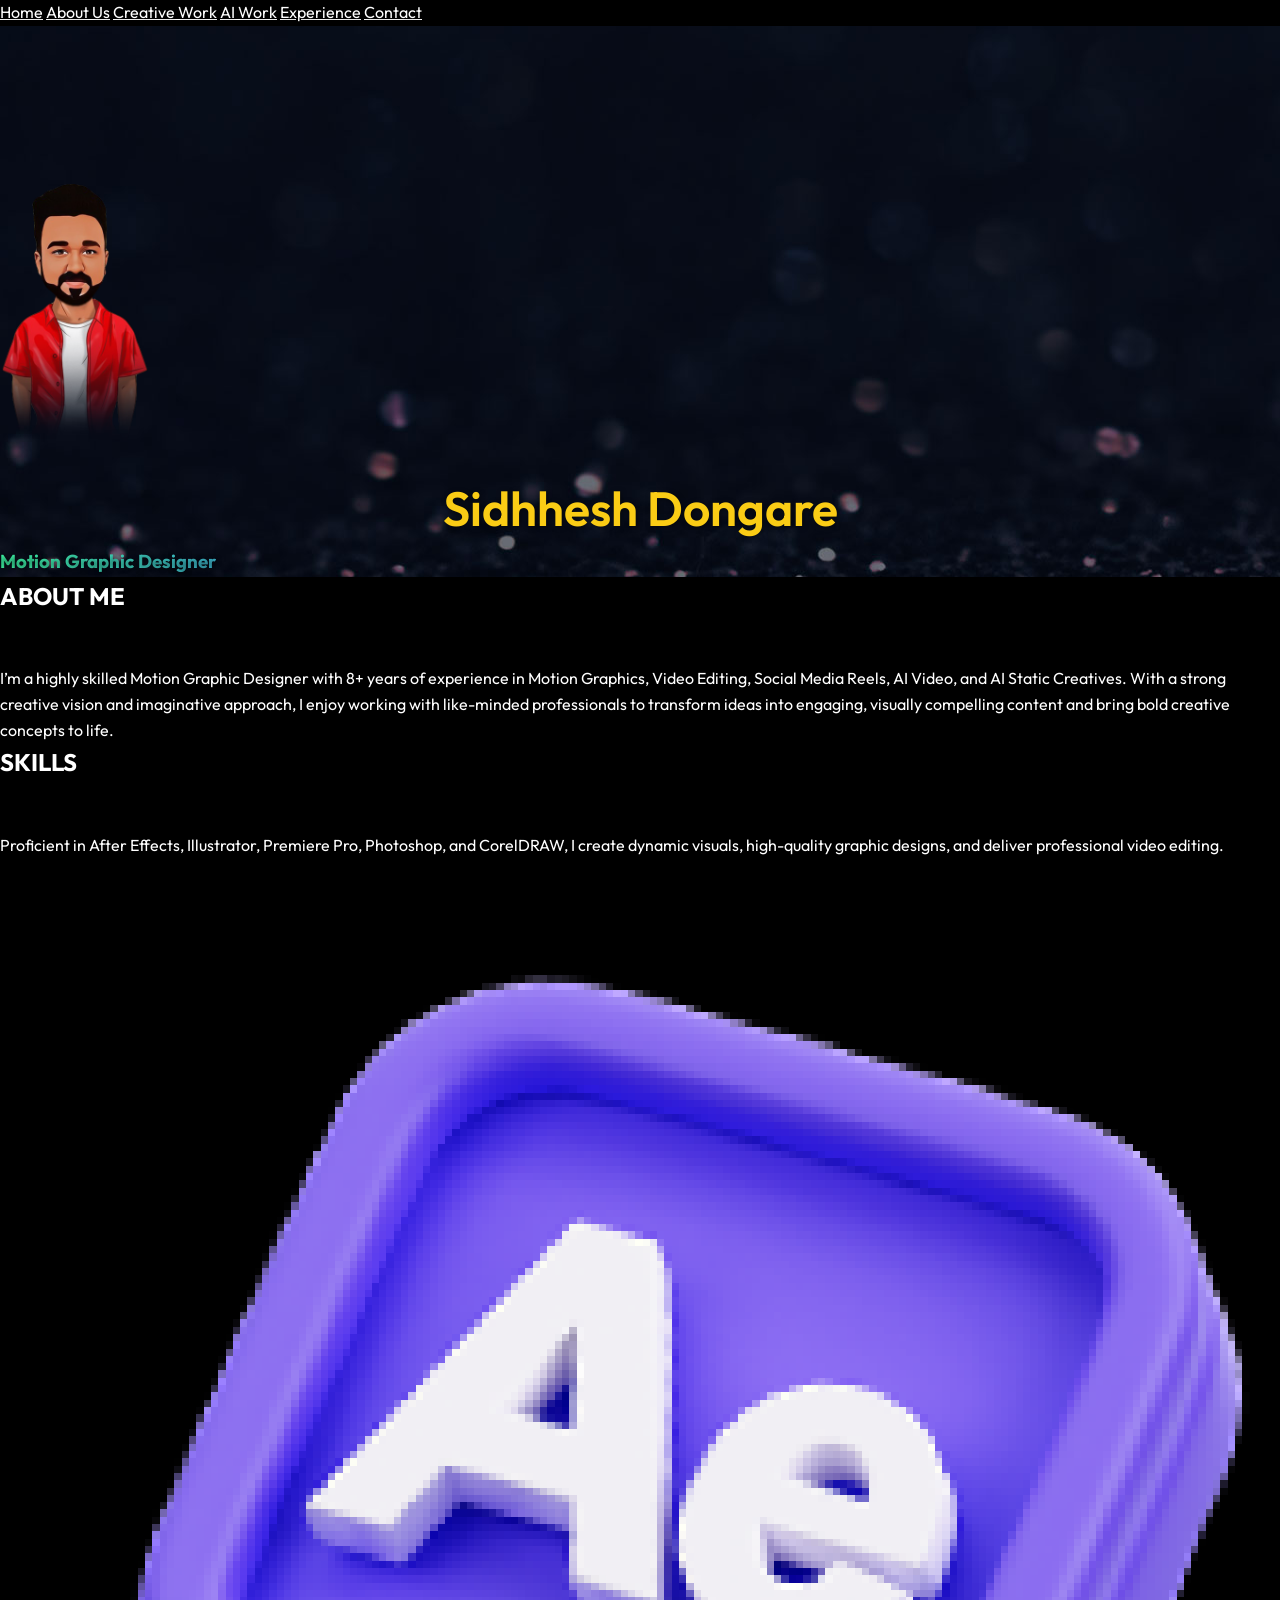
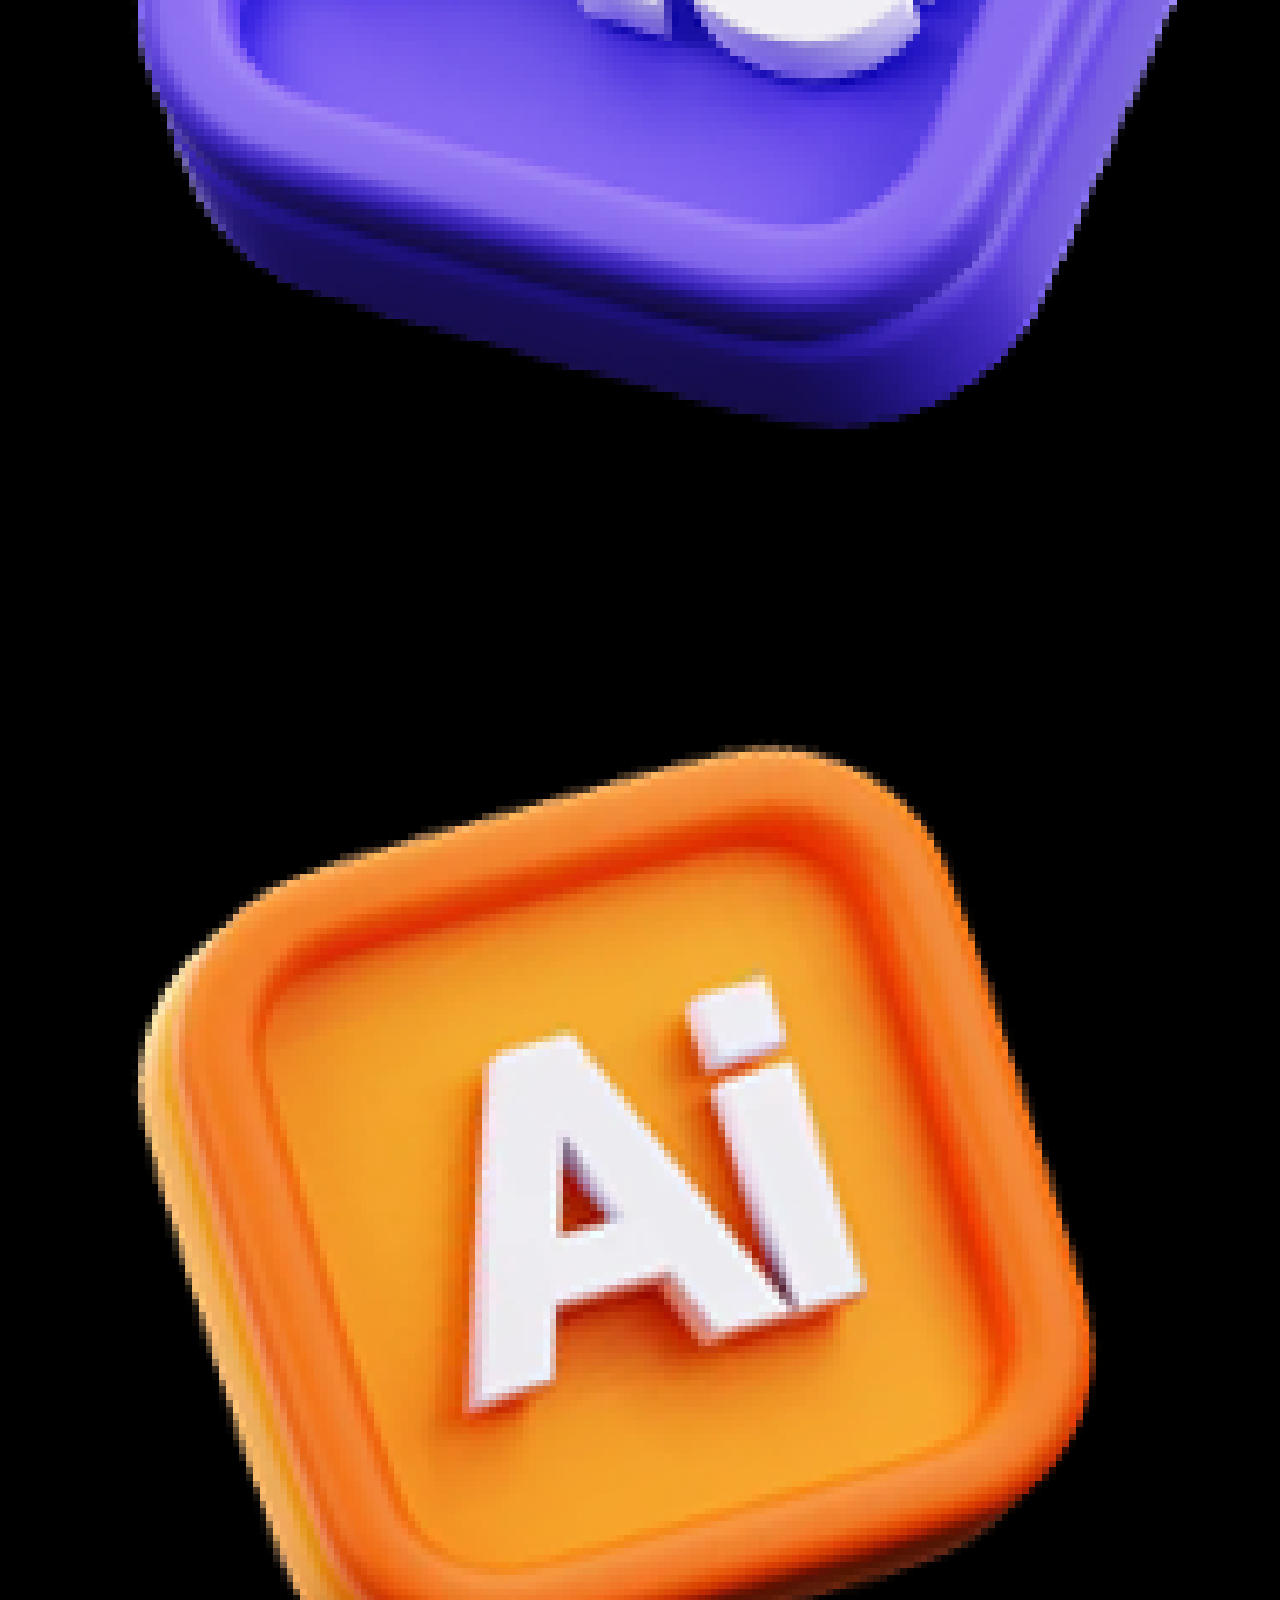
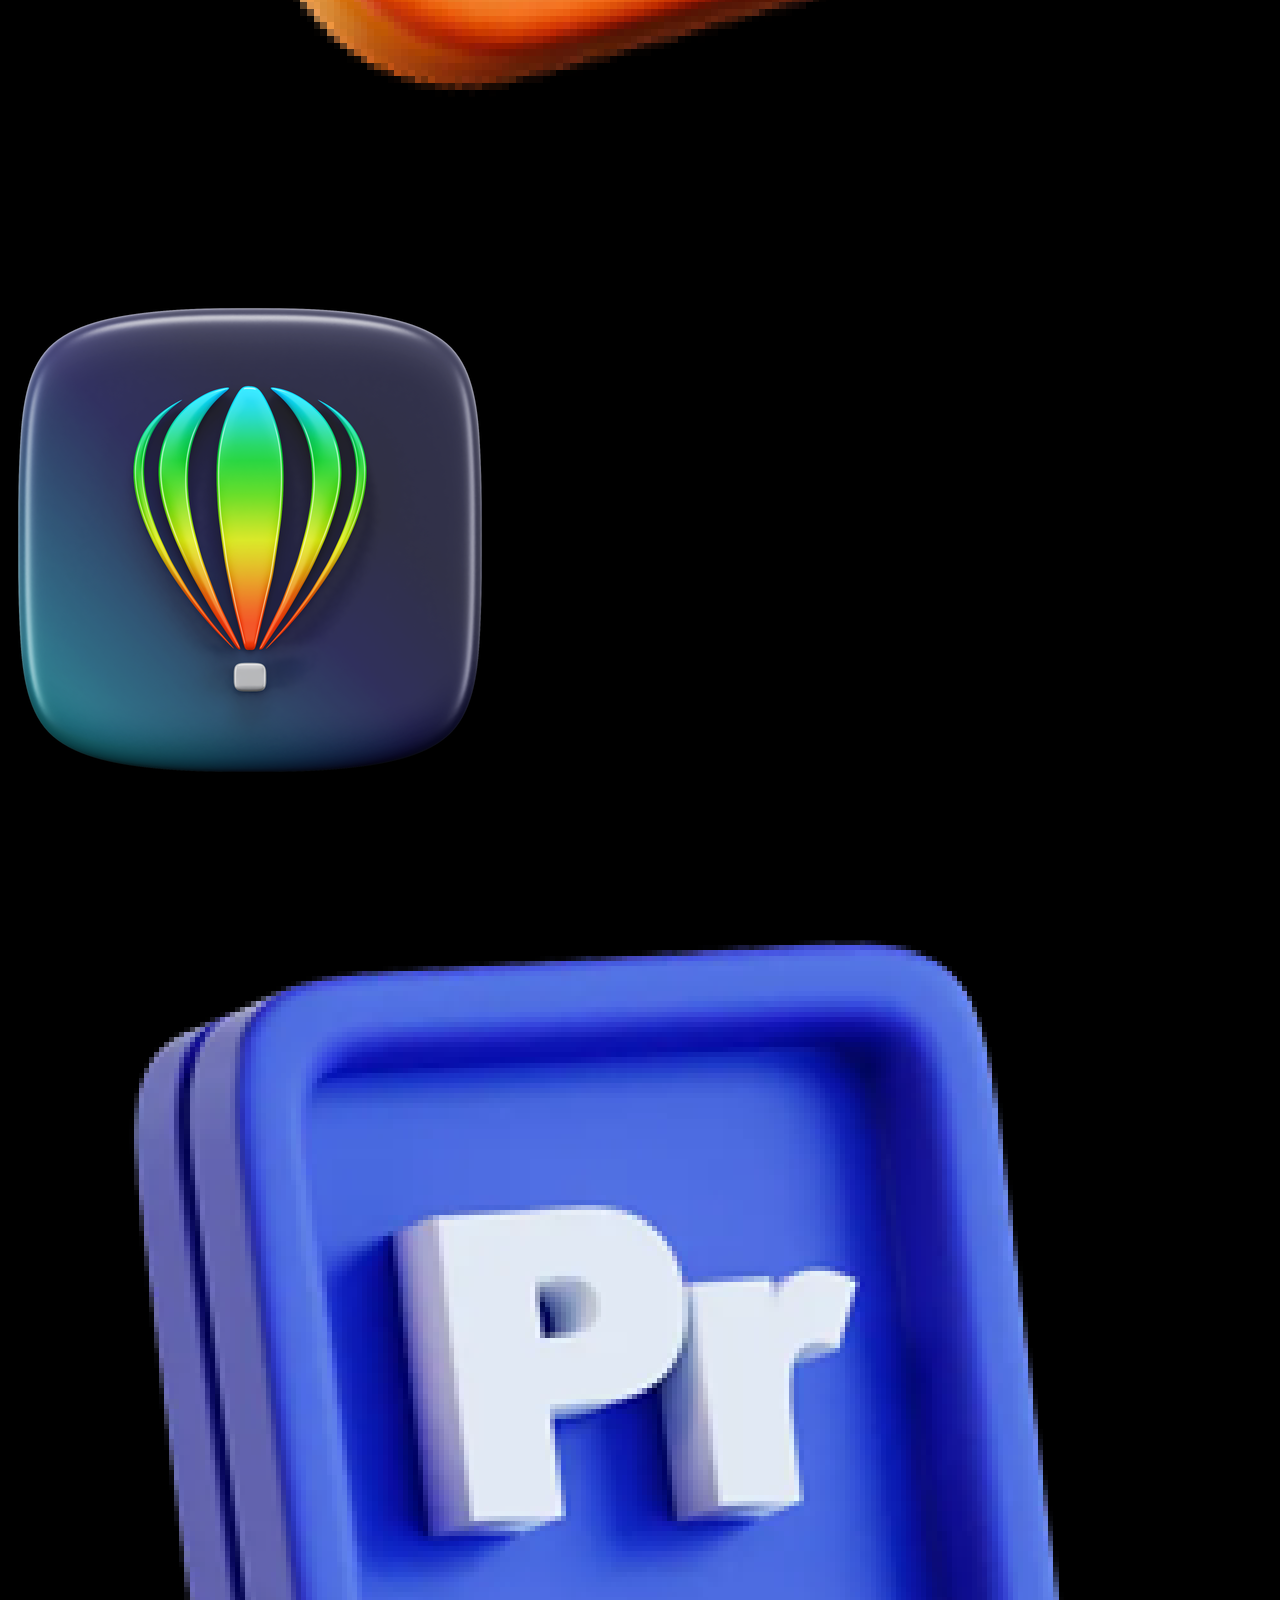
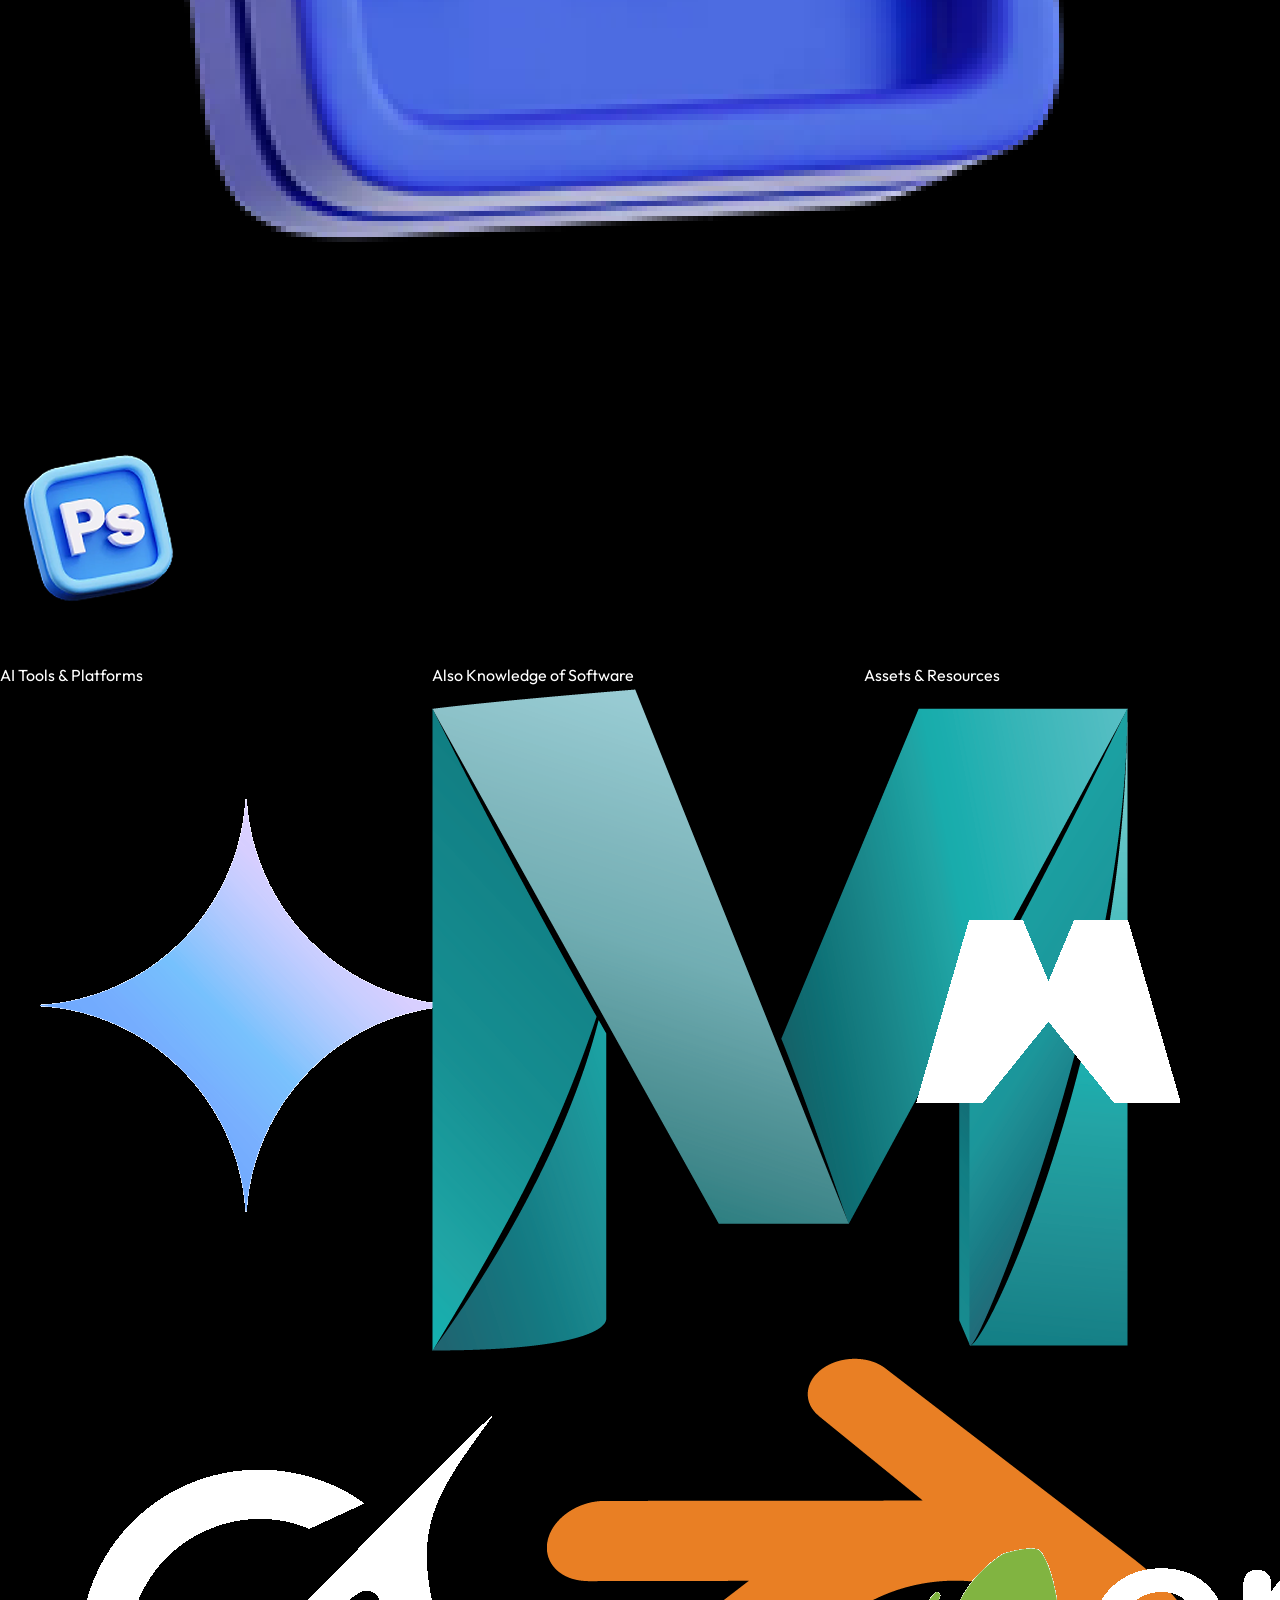
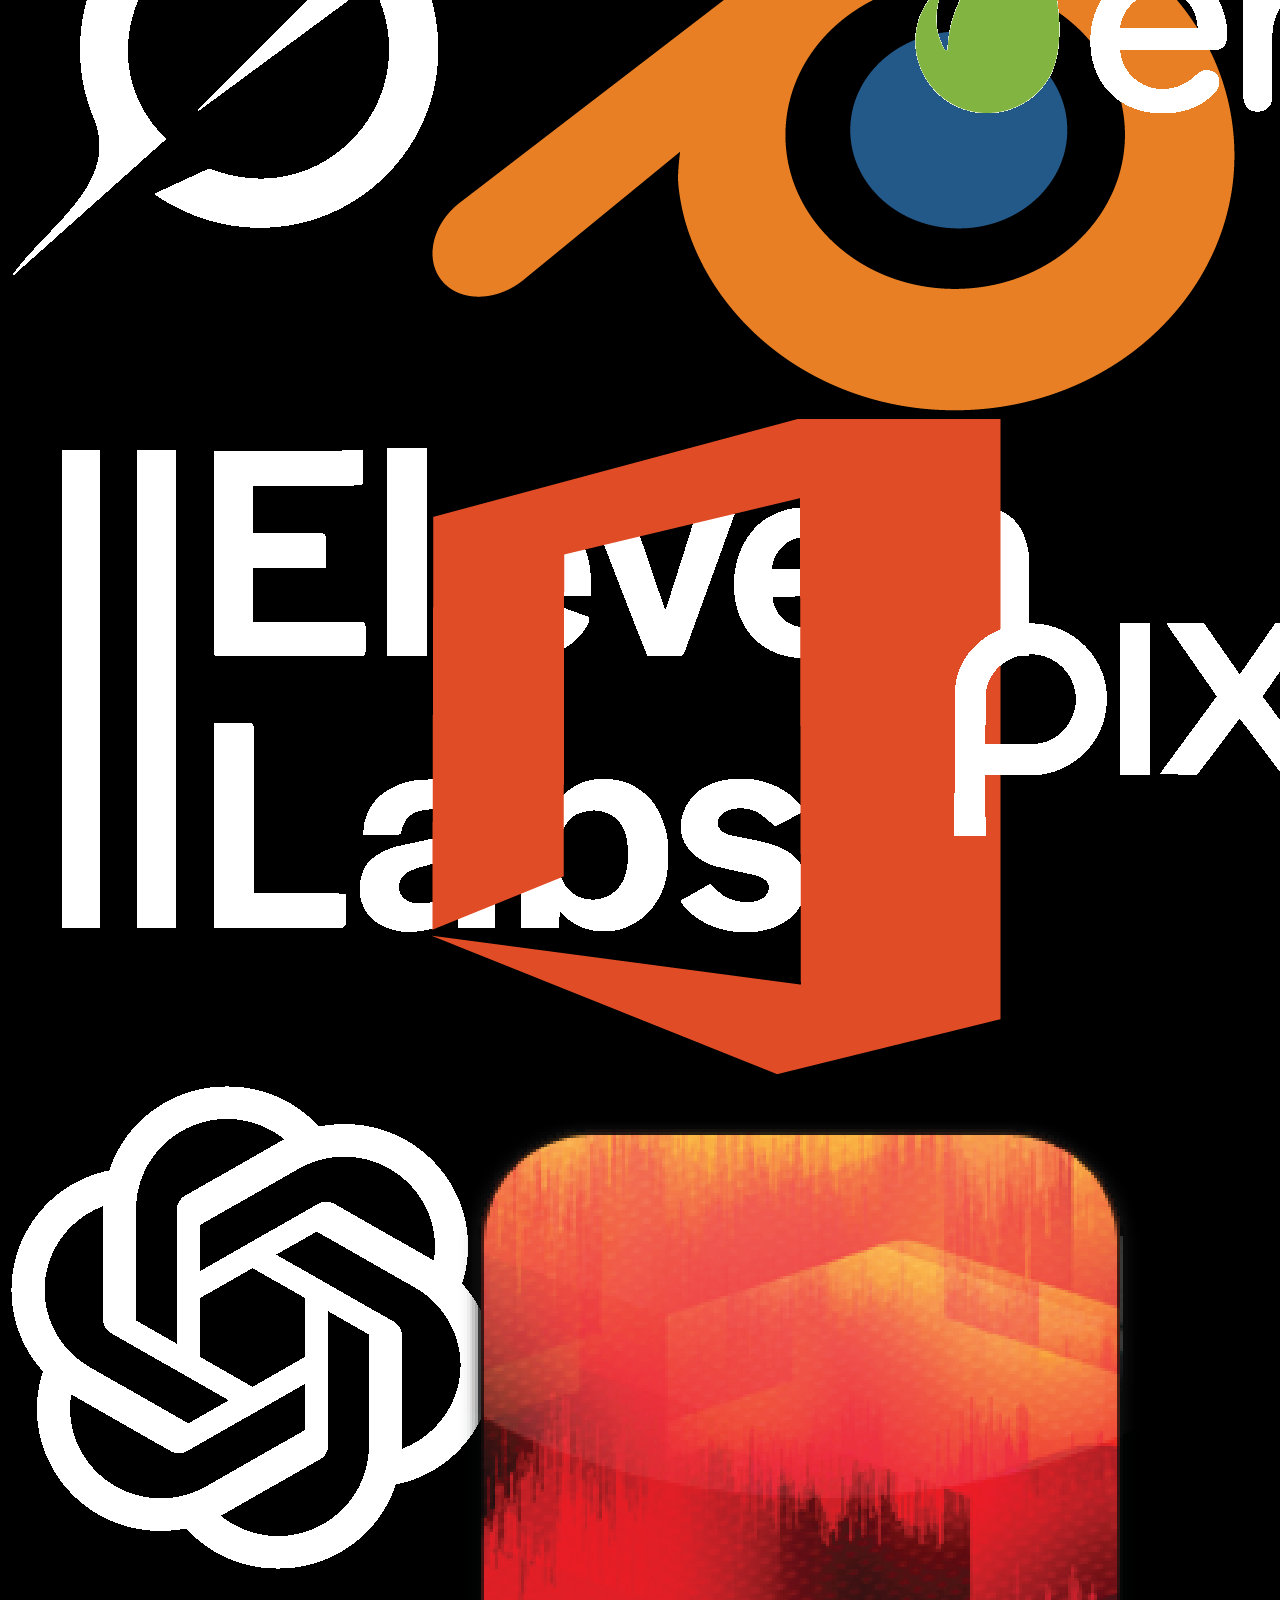
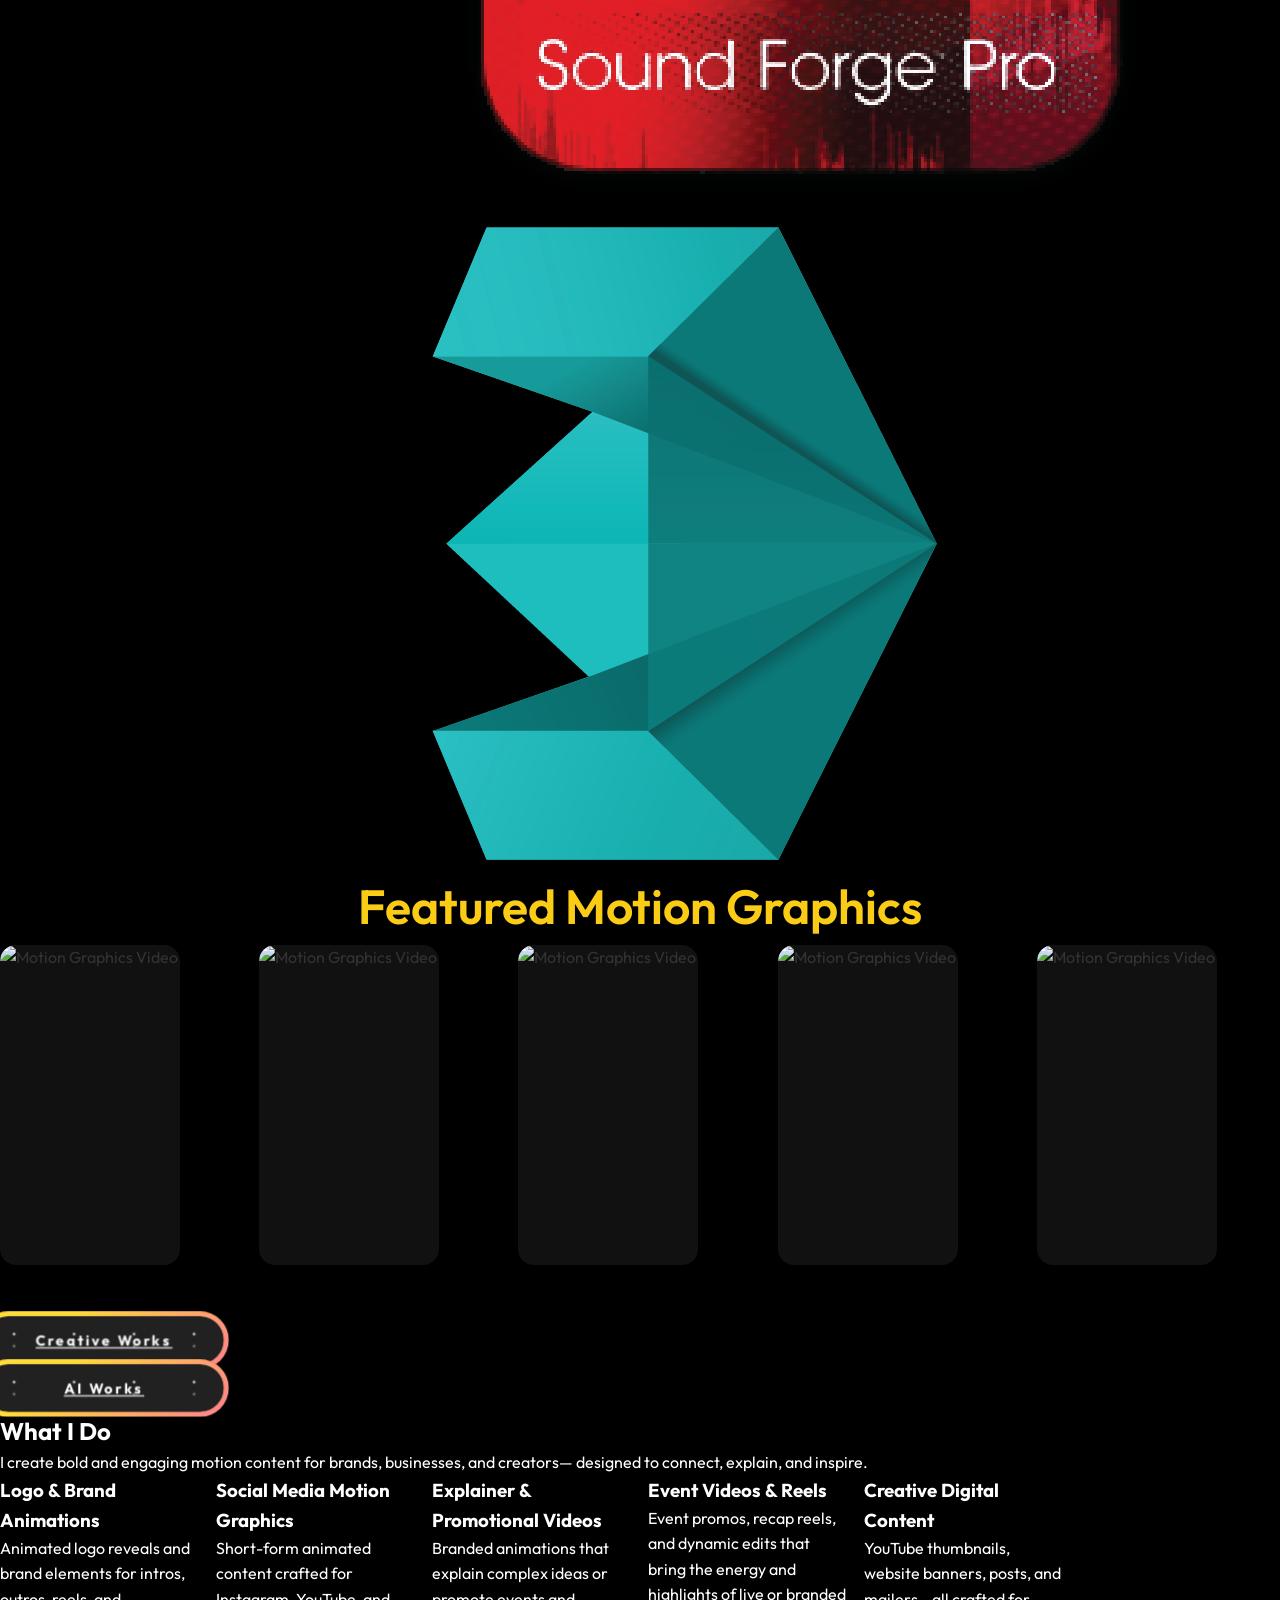
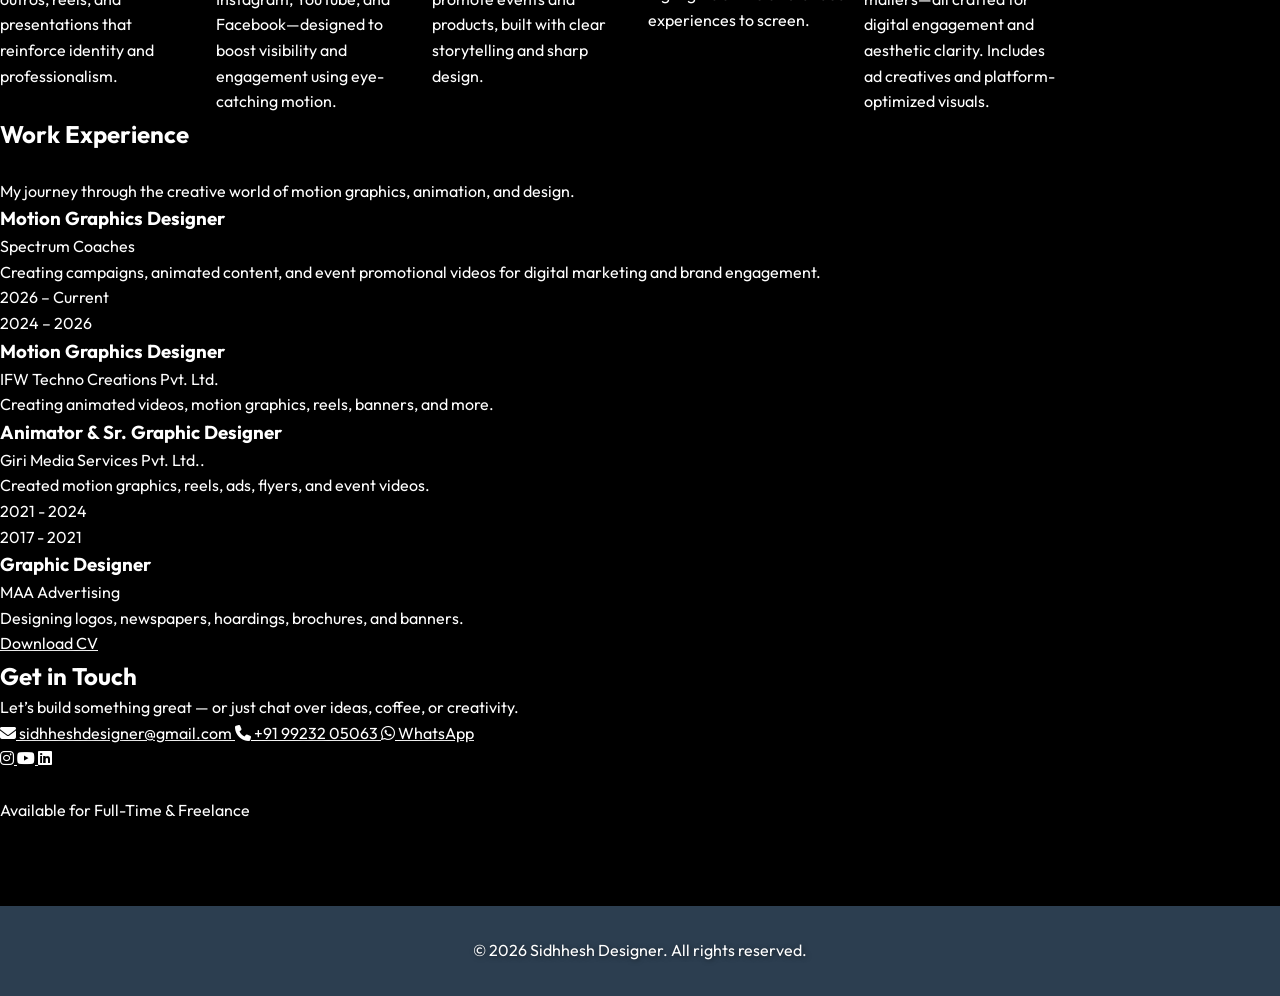
==== index.html @ 20330510 "Update index.html" ====
<!DOCTYPE html>
<html lang="en">
<head>
  
  <meta charset="UTF-8" />
  <meta name="viewport" content="width=device-width, initial-scale=1.0" />
    <meta name="google-site-verification" content="your-code-here" />
  <!--Font-->
  <link href="https://fonts.googleapis.com/css2?family=Bebas+Neue&family=Outfit:wght@400;600&display=swap" rel="stylesheet">
  <link href="https://fonts.googleapis.com/css2?family=Poppins:wght@400;600;700&display=swap" rel="stylesheet">
  <link href="https://cdn.jsdelivr.net/npm/tailwindcss@2.2.19/dist/tailwind.min.css" rel="stylesheet">
  <link rel="icon" href="assets/favicon.ico" type="image/x-icon" />
  <link rel="stylesheet" href="style.css" />
  <link rel="canonical" href="https://sidhheshanimations.com/index.html">
  <link href="https://fonts.googleapis.com/css2?family=Outfit:wght@600;800&display=swap" rel="stylesheet">
  <link rel="stylesheet" href="https://cdnjs.cloudflare.com/ajax/libs/font-awesome/4.7.0/css/font-awesome.min.css">
  <link rel="stylesheet" href="https://cdnjs.cloudflare.com/ajax/libs/font-awesome/6.5.0/css/all.min.css" />
  <!-- AOS CSS -->
<link href="https://unpkg.com/aos@2.3.4/dist/aos.css" rel="stylesheet" />

  <script src="https://cdnjs.cloudflare.com/ajax/libs/gsap/3.12.5/gsap.min.js"></script>
  <script src="https://cdnjs.cloudflare.com/ajax/libs/gsap/3.12.5/ScrollTrigger.min.js"></script>
  <script src="https://unpkg.com/gsap@3.12.5/dist/ScrollSmoother.min.js"></script>
<script src="https://cdn.jsdelivr.net/npm/swiper@11/swiper-bundle.min.js"></script>
<script src="https://code.jquery.com/jquery-3.7.1.min.js"></script>
<script src="https://cdnjs.cloudflare.com/ajax/libs/jquery.ripples/0.5.3/jquery.ripples.min.js"></script>
<script src="https://cdn.tailwindcss.com"></script>
<script src="main.js"></script>
<style>
  @import url('https://fonts.googleapis.com/css2?family=Outfit:wght@400;600&display=swap');
  </style>
  
  <style>
    body {
      font-family: 'Outfit', sans-serif;   
    }
  </style>
</head>

<body class="bg-black text-white h-screen">
  <div 
  id="smooth-wrapper">
    <div id="smooth-content">
<!-- Home Section -->
 
<!--Nav bar -->
<div class="fixed top-5 left-5 z-50">
  <!-- Burger Button & Dropdown -->
  <div class="fixed top-5 left-5 z-50">
    <div onclick="toggleMenu()" class="group w-10 h-10 relative cursor-pointer transition-all duration-300 ease-in-out">
      <span class="line absolute top-1 left-0 w-full h-1 bg-white rounded transition-all duration-300 ease-in-out group-[.open]:rotate-45 group-[.open]:top-4"></span>
      <span class="line absolute top-4 left-0 w-full h-1 bg-white rounded transition-all duration-300 ease-in-out group-[.open]:opacity-0"></span>
      <span class="line absolute top-7 left-0 w-full h-1 bg-white rounded transition-all duration-300 ease-in-out group-[.open]:-rotate-45 group-[.open]:top-4"></span>
    </div>

    <nav id="menu" class="flex-col mt-3 p-2 space-y-2 backdrop-blur-sm rounded-xl opacity-0 pointer-events-none transform -translate-y-2 transition-all duration-300">
      <a href="#ripple-section" class="block text-white hover:text-cyan-300 transition">Home</a>
      <a href="#about" class="block text-white hover:text-cyan-300 transition">About Us</a>
      <a href="work.html" class="block text-white hover:text-cyan-300 transition">Creative Work</a>
      <a href="ai.html" class="block text-white hover:text-cyan-300 transition">AI Work</a>
      <a href="#work-participation" class="block text-white hover:text-cyan-300 transition">Experience</a>
      <a href="#Contact" class="block text-white hover:text-cyan-300 transition">Contact</a>
    </nav>
  </div>
</div>

<section
  id="ripple-section"
  class="relative h-screen bg-cover bg-center bg-no-repeat pt-16 pb-16 bg-black"
  style="background-image: url('image.png');">

   <!-- Background Video -->
  <video
  id="heroVideo"
  muted
  loop
  playsinline
  preload="none."
  class="absolute inset-0 w-full h-full object-cover z-10 opacity-70">

  <source
    src="https://res.cloudinary.com/vbcgaayb/video/upload/q_auto,f_mp4,ac_none,w_1280,h_720,c_fill/v1784010355/Comp_1_1_copy_n6khcy.webm"
    type="video/mp4">

</video>
  <div class="relative z-30 flex flex-col items-center justify-center h-full text-center px-4">
    
    <img
      src="Sidhhesh_Profile_Pic2 copy.png"
      alt="Avatar"
      style="width:150px;">

    <h2 class="name-heading text-4xl text-yellow-400">
      Sidhhesh Dongare
    </h2>

    <h3 class="text-1xl md:text-2xl text-green-400 font-medium mt-2 animate-fade-in-up delay-150 color-splash">
      Motion Graphic Designer
    </h3>

  </div>
</section>

<!-- About Section -->
<section id="about" class="px-6 py-10 bg-black bg-opacity-70 text-white" data-color="#06d6a0">
  <div class="max-w-3xl mx-auto opacity-0" id="about-content">
    <div class="relative w-fit mx-auto mt-14">
      <h2 class="text-2xl uppercase md:text-3xl text-yellow-400 font-semibold mt-2">ABOUT ME</h2>

      <div class="absolute top-full left-1/2 transform -translate-x-1/2 flex mt-2">
        <div class="w-16 h-1 bg-gray-400 opacity-30 rounded-l"></div>
        <div class="w-16 h-1 bg-yellow-400"></div>
        <div class="w-16 h-1 bg-gray-400 opacity-30 rounded-r"></div>
      </div>
    </div>
    <br><br>
    <p class="text-lg text-center">
      I’m a highly skilled Motion Graphic Designer with 8+ years of experience in Motion Graphics, Video Editing, Social Media Reels, AI Video, and AI Static Creatives. With a strong creative vision and imaginative approach, I enjoy working with like-minded professionals to transform ideas into engaging, visually compelling content and bring bold creative concepts to life.
    </p>
  </div>
  </section>
<!-- Skills Section -->
<section id="skills">
  <div class="max-w-3xl mx-auto opacity-0" id="skills-content">
    <div class="relative w-fit mx-auto mt-14">
      <h2 class="text-2xl uppercase md:text-3xl text-yellow-400 font-semibold mt-2">SKILLS</h2>

      <div class="absolute top-full left-1/2 transform -translate-x-1/2 flex mt-2">
        <div class="w-16 h-1 bg-gray-400 opacity-30 rounded-l"></div>
        <div class="w-16 h-1 bg-yellow-400"></div>
        <div class="w-16 h-1 bg-gray-400 opacity-30 rounded-r"></div>
      </div>
    </div>
    <br><br>
    <p class="text-lg text-center">
      Proficient in After Effects, Illustrator, Premiere Pro, Photoshop, and CorelDRAW, I create dynamic visuals, high-quality graphic designs, and deliver professional video editing.
    </p>
    <div class="flex flex-wrap justify-center gap-6 px-4 mt-6">
     <!--After effect -->
      <div class="hover-container flex flex-col items-center cursor-pointer group" data-percentage="90">
      <img src="After_Effects_copy.png" alt="After Effects"
           class="icon-bounce bounce-up w-16 sm:w-20 md:w-24 h-auto" />
      <!-- Vertical Line -->
    <div class="w-1 bg-white line-animate"></div>
    <!-- White Dot -->
    <div class="w-4 h-4 bg-white rounded-full dot-animate"></div>
    <!-- Percentage Number (below dot) -->
    <div class="percentage-animate font-bold text-white text-3xl mt-2">90%</div>
  </div>
     <!--Illustrator -->
  <div class="hover-container flex flex-col items-center cursor-pointer group" data-percentage="80">
      <img src="Illustrator_copy.png" alt="Illustrator"
           class="icon-bounce bounce-down w-16 sm:w-20 md:w-24 h-auto" />
       <!-- Vertical Line -->
    <div class="w-1 bg-white line-animate"></div>
    <!-- White Dot -->
    <div class="w-4 h-4 bg-white rounded-full dot-animate"></div>
    <!-- Percentage Number (below dot) -->
    <div class="percentage-animate font-bold text-white text-3xl mt-2">80%</div>
  </div>
       <!--CoralDraw -->
       <div class="hover-container flex flex-col items-center cursor-pointer group" data-percentage="80">
        <img src="CorelDRAW_copy.png" alt="CorelDRAW"
           class="icon-bounce bounce-up w-16 sm:w-20 md:w-24 h-auto" />
       <!-- Vertical Line -->
    <div class="w-1 bg-white line-animate"></div>
    <!-- White Dot -->
    <div class="w-4 h-4 bg-white rounded-full dot-animate"></div>
    <!-- Percentage Number (below dot) -->
    <div class="percentage-animate font-bold text-white text-3xl mt-2">80%</div>
  </div>
         <!--Premiere_Pro -->
         <div class="hover-container flex flex-col items-center cursor-pointer group" data-percentage="70">
      <img src="Premiere Pro copy.png" alt="Premiere Pro"
           class="icon-bounce bounce-down w-16 sm:w-20 md:w-24 h-auto" />
       <!-- Vertical Line -->
    <div class="w-1 bg-white line-animate"></div>
    <!-- White Dot -->
    <div class="w-4 h-4 bg-white rounded-full dot-animate"></div>
    <!-- Percentage Number (below dot) -->
    <div class="percentage-animate font-bold text-white text-3xl mt-2">70%</div>
  </div>
           <!--Photoshop -->
           <div class="hover-container flex flex-col items-center cursor-pointer group" data-percentage="70">
      <img src="Photoshop1_copy.png" alt="Photoshop"
           class="icon-bounce bounce-up w-16 sm:w-20 md:w-24 h-auto"/>
           <!-- Vertical Line -->
    <div class="w-1 bg-white line-animate"></div>
    <!-- White Dot -->
    <div class="w-4 h-4 bg-white rounded-full dot-animate"></div>
    <!-- Percentage Number (below dot) -->
    <div class="percentage-animate font-bold text-white text-3xl mt-2">70%</div>
    </div>
  </div>   

          </section>
      <section>
  <div class="mt-10 grid grid-cols-1 lg:grid-cols-3 gap-10">

    <div class="flex flex-col items-center text-center">
        <p class="text-lg mb-4 font-semibold text-white">
            AI Tools & Platforms
        </p>
        <div class="flex justify-center items-center gap-6 flex-wrap min-h-[60px]">
            <img src="Gemini_Logo.gif" alt="Gemini" class="h-12 w-12 animate-float-bounce" style="animation-delay:0s;">
            <img src="Grok_Logo.gif" alt="Grok" class="h-10 w-10 animate-float-bounce" style="animation-delay:0.2s;">
            <img src="ElevenLabs_Logo.gif" alt="ElevenLabs" class="h-10 w-14 animate-float-bounce" style="animation-delay:0.4s;">
            <img src="Chatgpt_Logo.gif" alt="ChatGPT" class="h-10 w-10 animate-float-bounce" style="animation-delay:0.6s;">
              </div>
    </div>

    <div class="flex flex-col items-center text-center">
        <p class="text-lg mb-4 font-semibold text-white">
            Also Knowledge of Software
        </p>
        <div class="flex justify-center items-center gap-6 flex-wrap min-h-[60px]">
            <img src="Maya_copy.png" alt="Maya" class="h-8 w-8 animate-float-bounce">
            <img src="Blender_copy.png" alt="Blender" class="h-8 w-8 animate-float-bounce" style="animation-delay:.2s;">
            <img src="Powerpoint_copy.png" alt="PowerPoint" class="h-8 w-8 animate-float-bounce" style="animation-delay:.4s;">
           <img src="Sound_Forge_copy.png" alt="Sound Forge" class="h-8 w-8 animate-float-bounce" style="animation-delay:.6s;">
            <img src="3d_Max_copy.png" alt="3ds Max" class="h-8 w-8 animate-float-bounce" style="animation-delay:.8s;">
             </div>
    </div>

    <div class="flex flex-col items-center text-center">
        <p class="text-lg mb-4 font-semibold text-white">
            Assets & Resources
        </p>
        <div class="flex justify-center items-center gap-6 flex-wrap min-h-[60px]">
            <img src="Magnific_Logo.gif" alt="Magnific" class="h-12 w-24 animate-float-bounce" style="animation-delay:.4s;">
            <img src="Envato elements_Logo.gif" alt="Envato Elements" class="h-16 w-26 animate-float-bounce" style="animation-delay:.2s;">
            <img src="Pixabay_Logo.gif" alt="Pixabay" class="h-12 w-24 animate-float-bounce">
                </div>
    </div>

</div>
</section>
 <section class="py-16">
    <div class="text-center mb-10">
        <h2 class="name-heading text-4xl text-yellow-400">
            Featured Motion Graphics
        </h2>
    </div>
    <div class="grid grid-cols-2 md:grid-cols-3 lg:grid-cols-5 gap-2">

                 <!--Video 1 -->
<div class="video-card portrait"
     onclick="window.open('https://drive.google.com/file/d/1BZK-9yi26Qzu0Dsc_WDLRGpSjkPgArBG/view?usp=share_link', '_blank')"
     style="cursor:pointer;">

    <img
        src="https://drive.google.com/thumbnail?id=1pIlwhUzPywXDF571CNxougNdJ3JR0va7"
        alt="Motion Graphics Video"
        class="portfolio-video"
        style="width:100%; height:100%; object-fit:cover;"
    >
</div>

                       <!--Video 2 -->
   <div class="video-card portrait"
     onclick="window.open('https://drive.google.com/file/d/1OdUztWI03zftr8DyypzwjmkmKnCVtJnP/view?usp=share_link')"
     style="cursor:pointer;">

    <img
        src="https://drive.google.com/thumbnail?id=1pIlwhUzPywXDF571CNxougNdJ3JR0va7"
        alt="Motion Graphics Video"
        class="portfolio-video"
        style="width:100%; height:100%; object-fit:cover;"
    >
   </div>

       <!--Video 3 -->
   <div class="video-card portrait"
     onclick="window.open('https://drive.google.com/file/d/1OdUztWI03zftr8DyypzwjmkmKnCVtJnP/view?usp=share_link')"
     style="cursor:pointer;">

    <img
        src="https://drive.google.com/thumbnail?id=1pIlwhUzPywXDF571CNxougNdJ3JR0va7"
        alt="Motion Graphics Video"
        class="portfolio-video"
        style="width:100%; height:100%; object-fit:cover;"
    >
   </div>

       <!--Video 4 -->
   <div class="video-card portrait"
     onclick="window.open('https://drive.google.com/file/d/1OdUztWI03zftr8DyypzwjmkmKnCVtJnP/view?usp=share_link')"
     style="cursor:pointer;">

    <img
        src="https://drive.google.com/thumbnail?id=1pIlwhUzPywXDF571CNxougNdJ3JR0va7"
        alt="Motion Graphics Video"
        class="portfolio-video"
        style="width:100%; height:100%; object-fit:cover;"
    >
   </div>

       <!--Video 5 -->
   <div class="video-card portrait"
     onclick="window.open('https://drive.google.com/file/d/1OdUztWI03zftr8DyypzwjmkmKnCVtJnP/view?usp=share_link')"
     style="cursor:pointer;">

    <img
        src="https://drive.google.com/thumbnail?id=1pIlwhUzPywXDF571CNxougNdJ3JR0va7"
        alt="Motion Graphics Video"
        class="portfolio-video"
        style="width:100%; height:100%; object-fit:cover;"
    >
   </div>
</div>

     <br><br>
        <!-- Centered Button Wrapper -->
<div class="flex flex-col md:flex-row justify-center items-center gap-16 mt-6">
            <a href="work.html#ripple-section" class="inline-block animate-bounce">
            <button type="button" class="btn">
              <strong>Creative Works</strong>
              <div id="container-stars">
                <div id="stars"></div>
              </div>
              <div id="glow">
                <div class="circle"></div>
                <div class="circle"></div>
              </div>
            </button>
          </a>
          <!-- Centered Button Wrapper -->
            <a href="ai.html" class="inline-block  animate-bounce" >
            <button type="button" class="btn">
              <strong>AI Works</strong>
              <div id="container-stars">
                <div id="stars"></div>
              </div>
              <div id="glow">
                <div class="circle"></div>
                <div class="circle"></div>
              </div>
            </button>
          </a>
        </section>

          <section class="bg-black text-white py-16 px-8">
            <div id="whatido-content" class="max-w-6xl mx-auto text-center opacity-0 translate-y-10">
              <!-- What I Do -->
              <div class="relative w-fit mx-auto mt-2">
                <h2 class="text-2xl uppercase md:text-3xl text-yellow-400 font-semibold">What I Do</h2>
                <div class="absolute top-full left-1/2 transform -translate-x-1/2 flex mt-1">
                  <div class="w-16 h-1 bg-gray-400 opacity-30 rounded-l"></div>
                  <div class="w-16 h-1 bg-yellow-400"></div>
                  <div class="w-16 h-1 bg-gray-400 opacity-30 rounded-r"></div>
                </div>
              </div>
          
              <!-- Description, closer to heading -->
              <p class="text-lg text-center mt-8">
                I create bold and engaging motion content for brands, businesses, and creators— designed to connect, explain, and inspire.
              </p>
            </div>
          </section>
          
           <div class="grid md:grid-cols-2 lg:grid-cols-3 gap-8 text-center">
            <div class="zoom-card bg-black p-6 rounded-2xl shadow-[0_0_25px_rgba(255,255,255,0.15)] opacity-0 scale-90 transition-all duration-700 ">
                
              <h3 class="text-xl font-semibold mb-2">Logo & Brand Animations</h3>
              <p class="text-gray-400">Animated logo reveals and brand elements for intros, outros, reels, and presentations that reinforce identity and professionalism.</p>
            </div>
      
                <div class="zoom-card bg-black p-6 rounded-2xl shadow-[0_0_25px_rgba(255,255,255,0.15)] opacity-0 scale-90 transition-all duration-700 ">
                
                  <h3 class="text-xl font-semibold mb-2">Social Media Motion Graphics</h3>
                  <p class="text-gray-400">Short-form animated content crafted for Instagram, YouTube, and Facebook—designed to boost visibility and engagement using eye-catching motion.</p>
                </div>
          
                <div class="zoom-card bg-black p-6 rounded-2xl shadow-[0_0_25px_rgba(255,255,255,0.15)] opacity-0 scale-90 transition-all duration-700 ">
                
                  <h3 class="text-xl font-semibold mb-2">Explainer & Promotional Videos</h3>
                  <p class="text-gray-400"> Branded animations that explain complex ideas or promote events and products, built with clear storytelling and sharp design.</p>
                </div>
          
                <div class="zoom-card bg-black p-6 rounded-2xl shadow-[0_0_25px_rgba(255,255,255,0.15)] opacity-0 scale-90 transition-all duration-700 ">
                
                  <h3 class="text-xl font-semibold mb-2">Event Videos & Reels</h3>
                  <p class="text-gray-400"> Event promos, recap reels, and dynamic edits that bring the energy and highlights of live or branded experiences to screen.
                  </p>
                </div>
          
                <div class="zoom-card bg-black p-6 rounded-2xl shadow-[0_0_25px_rgba(255,255,255,0.15)] opacity-0 scale-90 transition-all duration-700 ">
                
                  <h3 class="text-xl font-semibold mb-2">Creative Digital Content</h3>
                  <p class="text-gray-400">YouTube thumbnails, website banners, posts, and mailers—all crafted for digital engagement and aesthetic clarity. Includes ad creatives and platform-optimized visuals.</p>
                </div>
          
                <div class="zoom-card bg-black p-6 rounded-2xl shadow-[0_0_25px_rgba(255,255,255,0.15)] opacity-0 scale-90 transition-all duration-700 ">
                
                  <h3 class="text-xl font-semibold mb-2">Print Collaterals</h3>
                  <p class="text-gray-400">Print media designs including flyers, hoardings, brochures, visiting cards, letterheads, menu cards, hotel branding, sandwich boards, and more.</p>
                </div>
              </div>
            </div>
           
          </div>

          </section>
          
          <section id="work-participation" class="py-10 bg-black text-white">
            <div class="max-w-3xl mx-auto opacity-0 translate-y-10" id="work-participation-content">
              <div class="relative w-fit mx-auto mt-10">
                <h2 class="text-2xl uppercase md:text-3xl text-yellow-400 font-semibold mt-2">Work Experience</h2>
          
                <div class="absolute top-full left-1/2 transform -translate-x-1/2 flex mt-2">
                  <div class="w-16 h-1 bg-gray-400 opacity-30 rounded-l"></div>
                  <div class="w-16 h-1 bg-yellow-400"></div>
                  <div class="w-16 h-1 bg-gray-400 opacity-30 rounded-r"></div>
                </div>
              </div>  
              <br>
              <p class="text-lg text-center mt-5">
                My journey through the creative world of motion graphics, animation, and design.
              </p>
          
            </div>
            
            <div class="relative max-w-5xl mx-auto bg-black py-10 px-4 rounded-xl">
              <div class="relative max-w-5xl mx-auto bg-black py-10 px-4 rounded-xl">
                <!-- Center vertical line -->
                
            <div class="absolute left-1/2 transform -translate-x-1/2 h-full border-l-2 border-gray-600"></div>

            <!-- ENTRY 1 -->
<div class="relative flex justify-between items-start" data-aos="fade-right">
  <!-- Left text box -->
  <div class="w-1/2 pr-8 text-right">
    <div class="bg-black text-white p-6 rounded-xl shadow-[0_0_25px_1px_rgba(255,255,255,0.15)] border border-white/10">
      <h3 class="text-xl font-semibold text-yellow-400">Motion Graphics Designer</h3>
      <p class="text-sm text-gray-400">Spectrum Coaches</p>
      <p class="text-gray-300 mt-2">
        Creating campaigns, animated content, and event promotional videos for digital marketing and brand engagement.
      </p>
    </div>
  </div>

  <!-- Dot -->
  <div class="absolute left-1/2 top-8 transform -translate-x-1/2 z-20">
    <div class="w-4 h-4 bg-yellow-400 rounded-full border-4 border-black"></div>
  </div>

  <!-- Year -->
  <div class="absolute left-1/2 top-8 transform translate-x-6 z-10">
    <p class="text-gray-300 mt-2 whitespace-nowrap">2026 – Current</p>
  </div>

  <div class="w-1/2"></div>
</div>
          
<!-- ENTRY 2: Right content -->
  <div class="relative flex justify-between items-start" data-aos="fade-left">
    <div class="w-1/2"></div>
    <div class="absolute left-1/2 top-8 transform -translate-x-1/2 z-20">
      <div class="w-4 h-4 bg-yellow-400 rounded-full border-4 border-black"></div>
    </div>
    <div class="absolute left-1/2 top-8 transform -translate-x-[calc(100%+1rem)] z-10">
      <p class="text-gray-300 mt-2 whitespace-nowrap">2024 – 2026</p>
    </div>
    <div class="w-1/2 pl-8 text-left">
      <div class="bg-black text-white p-6 rounded-xl shadow-[0_0_25px_1px_rgba(255,255,255,0.15)] border border-white/10">
        <h3 class="text-xl font-semibold text-yellow-400">Motion Graphics Designer</h3>
        <p class="text-sm text-gray-400">IFW Techno Creations Pvt. Ltd.</p>
        <p class="text-gray-300 mt-2">
        Creating animated videos, motion graphics, reels, banners, and more.
        </p>
      </div>
    </div>
    
  </div>
  <!-- ENTRY 1 -->
<div class="relative flex justify-between items-start" data-aos="fade-right">
  <!-- Left text box -->
  <div class="w-1/2 pr-8 text-right">
    <div class="bg-black text-white p-6 rounded-xl shadow-[0_0_25px_1px_rgba(255,255,255,0.15)] border border-white/10">
      <h3 class="text-xl font-semibold text-yellow-400">Animator & Sr. Graphic Designer</h3>
      <p class="text-sm text-gray-400">Giri Media Services Pvt. Ltd..</p>
      <p class="text-gray-300 mt-2">
          Created motion graphics, reels, ads, flyers, and event videos.
      </p>
    </div>
  </div>

  <!-- Dot -->
  <div class="absolute left-1/2 top-8 transform -translate-x-1/2 z-20">
    <div class="w-4 h-4 bg-yellow-400 rounded-full border-4 border-black"></div>
  </div>

  <!-- Year -->
  <div class="absolute left-1/2 top-8 transform translate-x-6 z-10">
    <p class="text-gray-300 mt-2 whitespace-nowrap">2021 - 2024</p>
  </div>

  <div class="w-1/2"></div>
</div>
  <!-- ENTRY 2: Right content -->
  <div class="relative flex justify-between items-start" data-aos="fade-left">
    <div class="w-1/2"></div>
    <div class="absolute left-1/2 top-8 transform -translate-x-1/2 z-20">
      <div class="w-4 h-4 bg-yellow-400 rounded-full border-4 border-black"></div>
    </div>
    <div class="absolute left-1/2 top-8 transform -translate-x-[calc(100%+1rem)] z-10">
      <p class="text-gray-300 mt-2 whitespace-nowrap">2017 - 2021</p>
    </div>
    <div class="w-1/2 pl-8 text-left">
      <div class="bg-black text-white p-6 rounded-xl shadow-[0_0_25px_1px_rgba(255,255,255,0.15)] border border-white/10">
        <h3 class="text-xl font-semibold text-yellow-400">Graphic Designer</h3>
        <p class="text-sm text-gray-400">MAA Advertising</p>
        <p class="text-gray-300 mt-2">
          Designing logos, newspapers, hoardings, brochures, and banners.
        </p>
      </div>
    </div>
    
  </div>

          </section>
                
          <div class="flex justify-center items-center">
            <a href="Sidhhesh Dongare_Resume_2027.pdf" download
      class="inline-block mt-4 px-6 py-3 text-black bg-[#facc15] rounded-full shadow-md hover:bg-yellow-300 transition-all duration-300 ">
      Download CV
   </a>
  </div>
   <section id="Contact" class="bg-black text-white pt-16 pb-0 px-4 md:px-10">
    <div class="max-w-5xl mx-auto text-center rounded-2xl shadow-[0_5px_40px_-5px_rgba(255,255,255,0.2)] p-6">
      
      <!-- Yellow Heading -->
      <h2 class="text-4xl font-bold mb-4 text-white">Get in Touch</h2>
  
      <p class=" text-white/70 mb-10">Let’s build something great — or just chat over ideas, coffee, or creativity.</p>
  
      <!-- Contact Info -->
      <div class="flex justify-center flex-wrap gap-6 mb-10 text-white text-base">
        <a href="mailto:sidhheshdesigner@gmail.com" class="text-xl flex items-center gap-2 hover:underline">
          <i class="fas fa-envelope"></i> sidhheshdesigner@gmail.com
        </a>
        <a href="tel:+919923205063" class="text-xl flex items-center gap-2 hover:underline">
          <i class="fa fa-phone text-white"></i> +91 99232 05063
        </a>
        <a href="https://wa.me/919923205063" target="_blank" class="text-xl flex items-center gap-2 hover:underline">
          <i class="fab fa-whatsapp text-green-500"></i> WhatsApp
        </a>
      </div>
  
      <!-- Social Media Icons -->
      <div class="flex justify-center gap-6 text-3xl">
        <a href="https://www.instagram.com/sidhhesh_animations/" target="_blank" class="hover:opacity-80 transition">
          <i class="fab fa-instagram text-pink-600"></i>
        </a>
        <a href="https://www.youtube.com/@sidhhesh_animations" target="_blank" class="hover:opacity-80 transition">
          <i class="fab fa-youtube text-red-600"></i>
        </a>
        <a href="https://www.linkedin.com/in/sidhhesh-dongare-motion-graphics-designer-and-graphic-designer/" target="_blank" class="hover:opacity-80 transition">
          <i class="fab fa-linkedin text-blue-600"></i>
        </a>
      </div>

  <br>
      <div class="inline-flex items-center gap-3 bg-zinc-900 border border-zinc-700 rounded-full px-6 py-3">

    <span class="w-3 h-3 rounded-full bg-green-500 animate-pulse"></span>

    <span class="text-white font-medium">
        Available for Full-Time & Freelance 
    </span>

</div>
    </div>
    <!--Back button -->
  <button onclick="window.scrollTo({ top: 0, behavior: 'smooth' });"
  class="fixed bottom-6 right-6 bg-yellow-400 hover:bg-yellow-500 text-black p-2 rounded-full shadow-xl z-50 transition hidden"
  id="backToTop">
  ⬆
</button>
  </section>
  
  <br><br>
<!-- ✅ FOOTER -->
<footer class="bg-black text-white text-center pt-0 pb-6">
  <p>&copy; 2026 Sidhhesh Designer. All rights reserved.</p>
</footer>
  
      <!-- ✅ place script after the section -->

  <!-- ripple water -->
<script>
$(document).ready(function() {

  if (window.innerWidth >= 768) {
    $('#ripple-section').ripples({
      resolution: 512,
      dropRadius: 20,
      perturbance: 0.04
    });
  }

});
</script>
<script>
// About
gsap.fromTo("#about-content", { opacity: 0, x: -100 }, {
  scrollTrigger: {
    trigger: "#about",
    start: "top 80%",
  },
  opacity: 1,
  x: 0,
  duration: 1
});

// Skills
gsap.fromTo("#skills-content", { opacity: 0, x: 100 }, {
  scrollTrigger: {
    trigger: "#skills-content", // ✅ Corrected
    start: "top 80%",
  },
  opacity: 1,
  x: 0,
  duration: 1
});

//What I Do

  gsap.registerPlugin(ScrollTrigger);

  gsap.to("#whatido-content", {
    scrollTrigger: {
      trigger: "#whatido-content",
      start: "top 80%", // Adjust this value for when to trigger
      toggleActions: "play reverse play reverse"

    },
    opacity: 1,
    y: 0,
    duration: 1,
    ease: "power2.out"
  });

// Work Experiance 


  gsap.registerPlugin(ScrollTrigger);

  gsap.to("#work-participation-content", {
    scrollTrigger: {
      trigger: "#work-participation-content",
      start: "top 80%",
      toggleActions: "play none none none"
    },
    opacity: 1,
    y: 0,
    duration: 1,
    ease: "power2.out"
  });

</script>
<!-- Nav bar -->
<script>
  function toggleMenu() {
    const menu = document.getElementById('menu');
    const burger = document.querySelector('.group');

    menu.classList.toggle('opacity-0');
    menu.classList.toggle('pointer-events-none');
    menu.classList.toggle('-translate-y-2');
    burger.classList.toggle('open');
  }

  // Auto-close menu when a nav link is clicked
  document.addEventListener("DOMContentLoaded", () => {
    const links = document.querySelectorAll("#menu a");
    links.forEach(link => {
      link.addEventListener("click", () => {
        toggleMenu();
      });
    });
  });
</script>

<!-- AOS JS -->
<script src="https://unpkg.com/aos@2.3.4/dist/aos.js"></script>
<script>
  AOS.init({
    duration: 800,
    once: true
  });
</script>


  <script>
    document.addEventListener('DOMContentLoaded', () => {
      const zoomCards = document.querySelectorAll('.zoom-card');
      const observer = new IntersectionObserver(entries => {
        entries.forEach((entry, i) => {
          if (entry.isIntersecting) {
            setTimeout(() => {
              entry.target.classList.add('zoom-in');
            }, i * 200);
            observer.unobserve(entry.target);
          }
        });
      }, { threshold: 0.1 });
      zoomCards.forEach(card => observer.observe(card));
    });
  </script>
     <!--Back button ⬆-->
  <script>
    window.addEventListener('scroll', () => {
const btn = document.getElementById('backToTop');
if (window.scrollY > 300) {
btn.classList.remove('hidden');
} else {
btn.classList.add('hidden');
}
});
</script>

                <!--home page videos are displayed --> 
<script>
    const videos = document.querySelectorAll(".portfolio-video");

videos.forEach(video => {

    const card = video.closest(".video-card");

    card.addEventListener("mouseenter", () => {

        videos.forEach(v => {
            if (v !== video) {
                v.pause();
                v.currentTime = 0;
            }
        });

        video.play();

    });

    card.addEventListener("mouseleave", () => {

        video.pause();
        video.currentTime = 0;

    });

});
</script>
                <!-- hover on video -->
                <script>
                 document.querySelectorAll(".portfolio-video").forEach(video => {

    video.play().catch(() => {});

    const card = video.closest(".video-card");

    card.addEventListener("mouseenter", () => {
        video.currentTime = 0;
        video.play();
    });

    card.addEventListener("mouseleave", () => {
        video.pause();
        video.currentTime = 0;
    });

});
                  </script>
                              <!-- Featured Motion Graphics video paused -->

<script>
document.addEventListener("DOMContentLoaded", function () {

    const videos = document.querySelectorAll(".portfolio-video");

    videos.forEach(function (video) {

        video.addEventListener("click", function (e) {
            e.preventDefault();
            e.stopPropagation();

            if (video.paused) {
                video.play();
            } else {
                video.pause();
            }
        });

    });

});
</script>
         <script>
document.addEventListener("DOMContentLoaded", function () {

    const heroVideo = document.getElementById("heroVideo");

    if (window.innerWidth >= 768) {

        heroVideo.src =
        "https://res.cloudinary.com/vbcgaayb/video/upload/q_auto,f_auto,vc_auto,w_1280,h_720,c_fill/v1784010355/Comp_1_1_copy_n6khcy.webm";

        heroVideo.load();
        heroVideo.play().catch(() => {});
    }

});
</script>
    </section>
  </div>
</div>
      
</body>
</html>
---- style.css ----
h1 {
      font-size: 50px;
      font-weight: 800;
  color: white;
  text-shadow: 2px 2px 10px rgba(0, 0, 0, 0.5);
  letter-spacing: 1px;
}

 /* change web site color */
  body {
    background-size: cover;
    background-position: center;
    background-repeat: no-repeat;
    background-attachment: fixed;
    background-color: black; /* fallback */
    color: #ffffff; /* light text for contrast */
    font-family: 'Poppins', sans-serif;
  }
  
  h1, h2, h3, p, span, a {
    color: #ffffff;
    text-shadow: 1px 1px 5px rgba(0, 0, 0, 0.5); /* optional for better visibility */
  }
  section {
    background-color: transparent; /* or remove if it's overriding */
  }
  
  button {
    background-color: #1f1f1f;
    color: #ffffff;
    border: 1px solid #555;
    border-radius: 8px;
    padding: 10px 20px;
    transition: all 0.3s ease;
  }
  button:hover {
    background-color: #ffffff;
    color: #000000;
  }
  
  /**************/
  body {
    color: #1a1a1a; /* elegant dark gray-black for readability */
    font-family: 'Poppins', sans-serif;
    margin: 0;
    padding: 0;
  }
  
  /* Tab buttons */
  .tabs {
    display: flex;
    justify-content: center;
    gap: 2rem;
    margin-top: 2rem;
  }
  
  /* सर्व बटणं plain style मध्ये */
  .tab-btn {
    background: none;
    border: none;
    color: #facc15; /* mango yellow (yellow-400) */
    font-size: 16px;
    font-weight: 600;
    cursor: pointer;
    transition: color 0.3s ease;
  }
  
  /* hover किंवा active असताना */
  .tab-btn:hover,
  .tab-btn.active {
    color: #ffffff; /* सफेद रंग */
    text-decoration: underline;
  }
  
  /* Gallery Images */
  .gallery-item img {
    border-radius: 16px;
    box-shadow: 0 6px 14px rgba(0, 0, 0, 0.3); /* elegant black shadow */
    transition: transform 0.3s ease;
  }
  
  .gallery-item img:hover {
    transform: scale(1.03);
  }
  
  /* Scroll section image cards */
  .img-card {
    width: 200px;
    margin: 0 10px;
    border-radius: 14px;
    box-shadow: 0 5px 12px rgba(0, 0, 0, 0.25); /* soft black shadow */
  }
  /************************************************************/
  
/*:****************************************************/  
  @keyframes floatBounce {
    0%, 100% {
      transform: translateY(0);
    }
    50% {
      transform: translateY(-10px);
    }
  }
  
  .animate-float-bounce {
    animation: floatBounce 2s ease-in-out infinite;
  }
  
    @keyframes float {
      0% { transform: translateY(0); }
      50% { transform: translateY(-10px); }
      100% { transform: translateY(0); }
    }
    
/* The Modal (background) */
.modal {
  display: none; /* Hidden by default */
  position: fixed; /* Stay in place */
  z-index: 1; /* Sit on top */
  padding-top: 100px; /* Location of the box */
  left: 0;
  top: 0;
  width: 100%; /* Full width */
  height: 100%; /* Full height */
  overflow: auto; /* Enable scroll if needed */
  background-color: rgb(0,0,0); /* Fallback color */
  background-color: rgba(0,0,0,0.9); /* Black w/ opacity */
}

/* Modal image */
.modal-content {
  margin: auto;
  display: block;
  width: 80%;
  max-width: 700px;
  height: auto;
}



/* Add Animation */
.modal-content, #caption {  
  -webkit-animation-name: zoom;
  -webkit-animation-duration: 0.6s;
  animation-name: zoom;
  animation-duration: 0.6s;
}
/* Responsive for smaller screens */
@media only screen and (max-width: 1024px) {  /* Tablet width */
  #myImg {
    max-width: 100%;  /* let image fill container on tablets */
  }
  .modal-content {
    width: 95%;       /* bigger modal on smaller screens */
    max-width: none;
  }
}

/* For mobile phones */
@media only screen and (max-width: 700px){
  #myImg {
    max-width: 100%;
  }
  .modal-content {
    width: 100%;
    max-width: none;
  }
}
@-webkit-keyframes zoom {
  from {-webkit-transform:scale(0)} 
  to {-webkit-transform:scale(1)}
}

@keyframes zoom {
  from {transform:scale(0)} 
  to {transform:scale(1)}
}

/* The Close Button */
.close {
  position: absolute;
  top: 15px;
  right: 35px;
  color: #f1f1f1;
  font-size: 40px;
  font-weight: bold;
  transition: 0.3s;
}

.close:hover,
.close:focus {
  color: #bbb;
  text-decoration: none;
  cursor: pointer;
}

/* 100% Image Width on Smaller Screens */
@media only screen and (max-width: 700px){
  .modal-content {
    width: 100%;
  }
}

#caption {
  display: none !important;
}


/* The Close Button */
.close {
  position: absolute;
  top: 15px;
  right: 35px;
  color: #f1f1f1;
  font-size: 40px;
  font-weight: bold;
  transition: 0.3s;
}

.close:hover,
.close:focus {
  color: #bbb;
  text-decoration: none;
  cursor: pointer;
}

/* 100% Image Width on Smaller Screens */
@media only screen and (max-width: 700px){
  .modal-content {
    width: 100%;
  }
}

/******************Deep seek **************/

:root {
  --primary: #3498db;
  --dark: #2c3e50;
  --light: #ecf0f1;
  --accent: #e74c3c;
}

* {
  margin: 0;
  padding: 0;
  box-sizing: border-box;
}

body {
  font-family: 'Segoe UI', Tahoma, Geneva, Verdana, sans-serif;
  line-height: 1.6;
  color: #333;
  background-color: #f9f9f9;
}

/* Tab Styles */
.tabs {
  display: flex;
  justify-content: center;
  margin-bottom: 2rem;
  flex-wrap: wrap;
}

.tab-btn {
  color: #ffffff;
  padding: 10px 20px;
  background: none;
  border: none;
  border-bottom: 3px solid transparent;
  font-size: 1rem;
  cursor: pointer;
  transition: all 0.3s ease;
  margin: 0 5px;
}

.tab-btn:hover {
  background-color: #ffffff;
  color: #000000; /* black text */
}

.tab-btn.active {
  border-bottom: 3px solid #facc15; /* किंवा #facc15 जर तुम्हाला mango yellow हवं असेल */
  color: #facc15; /* किंवा #facc15 */
  font-weight: bold;
}


/* Tab Content */
.tab-content {
  display: none;
}

.tab-content.active {
  display: block;
  animation: fadeIn 0.5s ease;
}

@keyframes fadeIn {
  from { opacity: 0; }
  to { opacity: 1; }
}

/* Gallery Styles */
.gallery {
  display: grid;
  grid-template-columns: repeat(auto-fill, minmax(300px, 1fr));
  gap: 20px;
  padding: 20px 0;
}

.gallery-item {
  position: relative;
  overflow: hidden;
  border-radius: 8px;
  box-shadow: 0 4px 8px rgba(0,0,0,0.1);
  transition: transform 0.3s ease;
  cursor: pointer;
}

.gallery-item:hover {
  transform: translateY(-5px);
}

.gallery-item img {
  width: 100%;
  height: 100%;
  object-fit: cover;
  display: block;
  transition: transform 0.5s ease;
}

.gallery-item:hover img {
  transform: scale(1.05);
}

.gallery-caption {
  position: absolute;
  bottom: 0;
  left: 0;
  right: 0;
  background: rgba(0,0,0,0.7);
  color: white;
  padding: 15px;
  transform: translateY(100%);
  transition: transform 0.3s ease;
}

.gallery-item:hover .gallery-caption {
  transform: translateY(0);
}

/* Lightbox Styles */
.lightbox {
  display: none;
  position: fixed;
  top: 0;
  left: 0;
  width: 100%;
  height: 100%;
  background: rgba(0, 0, 0, 0.9);
  z-index: 1000;
  align-items: center;
  justify-content: center;
}

.lightbox.active {
  display: flex;
  animation: fadeIn 0.3s ease;
}

.lightbox-content {
  position: relative;
  max-width: 90%;
  max-height: 90%;
}

.lightbox-content img {
  max-width: 100%;
  max-height: 90vh;
  display: block;
  border-radius: 8px;
}

.lightbox-caption {
  color: white;
  text-align: center;
  padding: 15px;
  max-width: 800px;
  margin: 0 auto;
}

.close-lightbox {
  position: absolute;
  top: 20px;
  right: 20px;
  color: white;
  font-size: 2.5rem;
  cursor: pointer;
  transition: all 0.3s ease;
}

.close-lightbox:hover {
  color: var(--accent);
  transform: rotate(90deg);
}

.lightbox-nav {
  position: absolute;
  top: 50%;
  width: 100%;
  display: flex;
  justify-content: space-between;
  padding: 0 20px;
  transform: translateY(-50%);
}

.lightbox-nav button {
  background: rgba(255,255,255,0.2);
  color: white;
  border: none;
  width: 50px;
  height: 50px;
  border-radius: 50%;
  font-size: 1.5rem;
  cursor: pointer;
  transition: all 0.3s ease;
}

.lightbox-nav button:hover {
  background: var(--accent);
}

footer {
  text-align: center;
  padding: 2rem;
  background-color: var(--dark);
  color: white;
  margin-top: 2rem;
}

@media (max-width: 768px) {
  h1 {
      font-size: 2.2rem;
  }
  
  h2 {
      font-size: 1.5rem;
  }
  
  .gallery {
      grid-template-columns: 1fr;
  }
  
  .tabs {
      flex-direction: column;
      align-items: center;
  }
  
  .tab-btn {
      margin: 5px 0;
      width: 100%;
      text-align: center;
  }
  
  .lightbox-nav button {
      width: 40px;
      height: 40px;
      font-size: 1.2rem;
  }
}

.lightbox-content {
  position: absolute;
  top: 50%;
  left: 50%;
  transform: translate(-50%, -50%);
}

/* images */

body {

  margin: 0;
  padding: 0;
  overflow-x: hidden;
  font-family: sans-serif;
}

.horizontal-wrapper {
  height: 100vh;
  overflow: hidden;
  position: relative;
}

.horizontal-section {
  display: flex;
  height: 100%;
  will-change: transform;
}

.horizontal-img {
  flex: 0 0 100vw;
  height: 100vh;
  object-fit: cover;
}

/* scroll images */

body {
  margin: 0;
  padding: 0;
  overflow-x: hidden;
  font-family: Arial, sans-serif;
}

.horizontal-scroll-container {
  width: 100%;
  overflow-x: auto;
  overflow-y: hidden;
  white-space: nowrap;
  padding: 0;
  margin: 0;
}

.horizontal-scroll {
  display: flex;
  flex-wrap: nowrap;
  gap: 20px; /* space between images */
  width: fit-content; /* ✅ fix blank space */
  background: rgba(255, 0, 0, 0.1);

}

.horizontal-scroll-wrapper {
  overflow-x: auto;
  overflow-y: hidden;
  white-space: nowrap;
  padding: 0;
  margin: 0;
  scroll-behavior: smooth;
}

.scroll-inner {
  display: inline-flex;
  gap: 20px; /* spacing between images */
}



.scroll-content {
  display: flex;
  gap: 20px; /* spacing between cards */
  width: max-content; /* ✅ removes blank space */
}



.img-card img {
  width: 100%;
  height: auto;
  display: block;
}



* {
  box-sizing: border-box;
}
.horizontal-scroll-container::-webkit-scrollbar {
  display: none;
}

/* scroll logos */

.scroll-container {
  scroll-behavior: smooth;
  overflow-x: auto;
  white-space: nowrap;
  -webkit-overflow-scrolling: touch;
}

.img-card {
  display: inline-block;
  margin-right: 16px;
  width: 250px;
  flex-shrink: 0;
  cursor: pointer;
  transition: transform 0.3s ease;
}

.img-card:hover {
  transform: scale(1.05);
}

.scroll-container::-webkit-scrollbar {
  display: none; /* Hide scrollbar for cleaner look */
}





/* medium size image block */

.gallery {
  display: flex;
  flex-wrap: wrap;
  gap: 16px;
}

.gallery-item {
  flex: 0 0 calc(25% - 16px); /* 4 items per row approx */
  cursor: pointer;
  border-radius: 12px;
  overflow: hidden;
  box-shadow: 0 4px 12px rgba(0,0,0,0.1);
  transition: transform 0.3s ease;
  background: #fafafa;
}

.gallery-item:hover {
  transform: scale(1.05);
}

.gallery-item img {
  width: 100%;
  height: auto;
  display: block;
  object-fit: cover;
}

/* Modal Styles */

.modal {
  display: none; /* Hidden by default */
  position: fixed;
  z-index: 9999;
  padding-top: 60px;
  left: 0; top: 0;
  width: 100%;
  height: 100%;
  overflow: auto;
  background-color: rgba(0,0,0,0.8);
}

.modal-content {
  margin: auto;
  display: block;
  max-width: 90%;
  max-height: 80vh;
  border-radius: 12px;
  box-shadow: 0 0 30px rgba(255,255,255,0.7);
}

.close {
  position: fixed;
  top: 20px;
  right: 30px;
  color: white;
  font-size: 40px;
  font-weight: bold;
  cursor: pointer;
  user-select: none;
}

/* Minimal CSS to show/hide tabs content (add to your CSS)*/

.tab-content {
  display: none;
}

.tab-content.active {
  display: block;
}

/* background image */

.hero-section {
  height: 100vh;
  background-size: cover;
  background-repeat: no-repeat;
  background-position: center;
  
  }
  

.img-ripple {
  position: relative;
  overflow: hidden;
}

.img-ripple::after {
  content: "";
  position: absolute;
  border-radius: 50%;
  background: rgba(255, 255, 255, 0.3);
  width: 0;
  height: 0;
  transform: scale(1);
  opacity: 0;
  pointer-events: none;
  transition: all 0.6s ease;
}

.img-ripple:hover::after {
  width: 200px;
  height: 200px;
  top: 50%;
  left: 50%;
  transform: translate(-50%, -50%) scale(1);
  opacity: 1;
}

/* water drop on background image */
.water-drop-wrapper {
  position: relative;
  display: inline-block;
  overflow: hidden;
  border-radius: 12px;
}

.water-drop-wrapper img {
  display: block;
  max-width: 100%;
  height: auto;
  border-radius: 12px;
}

/* Water Drop Animation */
.water-drop {
  position: absolute;
  top: 30%;
  left: 50%;
  width: 20px;
  height: 20px;
  margin-left: -10px;
  margin-top: -10px;
  background: rgba(255, 255, 255, 0.4);
  border-radius: 50%;
  transform: scale(0);
  pointer-events: none;
  animation: none;
}

.water-drop-wrapper:hover .water-drop {
  animation: dropRipple 1s ease-out;
}

@keyframes dropRipple {
  0% {
    transform: scale(0);
    opacity: 0.9;
  }
  50% {
    transform: scale(6);
    opacity: 0.5;
  }
  100% {
    transform: scale(12);
    opacity: 0;
  }
}


.water-drop-container {
  position: relative;
  display: inline-block;
  overflow: hidden;
  border-radius: 12px;
}

.water-drop-img {
  display: block;
  width: 100%;
  height: auto;
  transition: transform 0.3s ease;
}

.water-drop-container:hover .water-drop-img {
  transform: scale(1.05);
}

.ripple {
  position: absolute;
  top: 50%;
  left: 50%;
  width: 20px;
  height: 20px;
  background: rgba(255, 255, 255, 0.3);
  border-radius: 50%;
  transform: scale(0);
  animation: ripple-effect 0.6s ease-out forwards;
  pointer-events: none;
  z-index: 10;
}

.water-drop-container:hover .ripple {
  animation: ripple-effect 0.6s ease-out forwards;
}

@keyframes ripple-effect {
  0% {
    transform: translate(-50%, -50%) scale(0.3);
    opacity: 1;
  }
  100% {
    transform: translate(-50%, -50%) scale(10);
    opacity: 0;
  }
}

.ripple-wrapper {
  position: relative;
  display: inline-block;
  overflow: hidden;
  border-radius: 12px;
}

.ripple-wrapper img {
  display: block;
  width: 100%;
  height: auto;
  transition: transform 0.3s ease;
}

.ripple-wrapper:hover img {
  transform: scale(1.05);
}

.ripple-hover {
  content: "";
  position: absolute;
  top: 50%;
  left: 50%;
  width: 20px;
  height: 20px;
  background: rgba(255, 255, 255, 0.4);
  border-radius: 50%;
  transform: translate(-50%, -50%) scale(0);
  animation: ripple 0.6s ease-out;
  pointer-events: none;
}

.ripple-wrapper:hover .ripple-hover {
  animation: ripple 0.6s ease-out;
}

@keyframes ripple {
  0% {
    transform: translate(-50%, -50%) scale(0.3);
    opacity: 1;
  }
  100% {
    transform: translate(-50%, -50%) scale(10);
    opacity: 0;
  }
}

.ripple-container {
  position: relative;
  display: inline-block;
  overflow: hidden;
  border-radius: 10px;
}

.ripple-container img {
  display: block;
  width: 100%;
  height: auto;
  transition: transform 0.3s ease;
}

.ripple {
  position: absolute;
  border-radius: 50%;
  background: rgba(255, 255, 255, 0.3);
  transform: scale(0);
  animation: rippleEffect 0.6s ease-out;
  pointer-events: none;
}

@keyframes rippleEffect {
  to {
    transform: scale(10);
    opacity: 0;
  }
}

.ripple-wrapper {
  position: relative;
  display: inline-block;
  overflow: hidden;
}

.ripple-wrapper img {
  display: block;
}

.ripple-wrapper::after {
  content: "";
  position: absolute;
  border-radius: 50%;
  width: 100px;
  height: 100px;
  background: rgba(255, 255, 255, 0.4);
  opacity: 0;
  pointer-events: none;
  animation: ripple-animation 1s ease-out;
}

.ripple-wrapper:active::after {
  animation-name: ripple-animation;
  opacity: 1;
  pointer-events: auto;
}

@keyframes ripple-animation {
  0% {
    transform: scale(0);
    opacity: 1;
  }
  100% {
    transform: scale(2);
    opacity: 0;
  }
}
/************:black *********/
html, body {
  scroll-behavior: smooth;
  height: 100%;
  background-color: #000; /* pure black */
  margin: 0;
  padding: 0;
}

/* animation on name */

@keyframes gradientSplash {
  0% {
    background-position: 0% 50%;
  }
  50% {
    background-position: 100% 50%;
  }
  100% {
    background-position: 0% 50%;
  }
}

.color-splash {
  animation: gradientSplash 5s ease-in-out infinite;
  background: linear-gradient(270deg, #40ffaa, #4079ff, #40ffaa, #4079ff, #40ffaa);
  background-size: 800% 800%;
  -webkit-background-clip: text;
  -webkit-text-fill-color: transparent;
  display: inline-block;
}

/* Post hidden */

.hidden {
  display: none;
}
.post {
  transition: all 0.4s ease;
  opacity: 1;
}
.post.hidden {
  display: none;
  opacity: 0;
}
#loadMoreBtn,
#loadMoreBtn1,
#loadMoreBtn2 {
  display: block;
  margin: 30px auto;
  padding: 12px 24px;
  background-color: #4079ff;
  color: white;
  border: none;
  border-radius: 8px;
  cursor: pointer;
  font-size: 16px;
  transition: background 0.3s ease;
}

#loadMoreBtn:hover,
#loadMoreBtn1:hover,
#loadMoreBtn2:hover {

  background-color: #40ffaa;
}

/* font of heading */

.services-heading {
  font-family: 'Poppins', sans-serif;
  font-size: 2.25rem;        /* text-3xl */
  font-weight: 700;
  letter-spacing: 0.1em;
  text-transform: uppercase;
  color: #eddd9d;            /* Yellow text */
  text-align: center;
  position: relative;
}

.services-heading::after {
  content: '';
  display: block;
  width: 60px;
  height: 3px;
  background-color: #e3cc6f;
  margin: 8px auto 0;
}

h5 {
  color: rgba(255, 255, 0, 0.903);
}

/* download button */

.btn {
  border: 2px solid black;
  background-color: #facc15;
  color: black;
  padding: 14px 28px;
  font-size: 16px;
  cursor: pointer;
}


/* Orange */
.warning {
  border-color: #facc15;
  color: orange;
}

.warning:hover {
  background: #facc15;
  color: #facc15;
}


/* Pill button */


.button-container {
  display: flex;
  justify-content: center;
  align-items: center;
  margin-top: 30px; /* optional spacing */
}

.pill-button {
  padding: 10px 20px;
  border-radius: 999px;
  background-color: #facc15; /* mango yellow */
  color: black;
  border: none;
  cursor: pointer;
  font-family: 'Poppins', sans-serif;
  font-size: 16px;
}

/* video gallary */

.video-gallery h2 {
  font-size: 2rem;
  margin-bottom: 1rem;
  text-align: center;
}

.masonry-grid {
  column-count: 3;
  column-gap: 1rem;
}

.masonry-item {
  break-inside: avoid;
  margin-bottom: 1rem;
  cursor: pointer;
}

.masonry-item img {
  width: 100%;
  border-radius: 10px;
  display: block;
  transition: transform 0.3s;
}

.masonry-item img:hover {
  transform: scale(1.03);
}

video.fullscreen-player {
  position: fixed;
  top: 0;
  left: 0;
  width: 100vw;
  height: 100vh;
  z-index: 9999;
  background-color: #000;
}

/* gallary video */

.grid {
  display: grid;
  grid-template-columns: repeat(auto-fit, minmax(200px, 1fr));
  gap: 1rem;
}
.item video {
  width: 100%;
  border-radius: 8px;
  cursor: pointer;
  display: block;
  object-fit: cover;
}

/* प्ले व्हिडिओसाठी full‑viewport overlay */
.video-overlay {
  position: fixed;
  top: 0; left: 0;
  width: 100vw; height: 100vh;
  background: rgba(0,0,0,0.95);
  display: flex;
  justify-content: center;
  align-items: center;
  z-index: 10000;
}
.video-overlay video {
  width: 90vw;
  max-width: 800px;
  max-height: 90vh;
  outline: none;
}

/* या दोन लाईन्स चेक करा */
body {
  overflow-x: visible;  /* किंवा पूर्णपणे 'visible' */
}
.video-overlay {
  z-index: 99999 !important;
}
/* header name apply animation */
/* Container Styling */
.name-heading {
  font-family: 'Outfit', sans-serif;
  font-size: 3rem;
  text-align: center;
  color: #facc15; /* Tailwind's yellow-400 */
  font-weight: 600;
  display: flex;
  justify-content: center;
  gap: 0.5rem;
}

/* Name Parts */
.first-name, .last-name {
  opacity: 0;
  display: inline-block;
}

/* Animation Keyframes */
@keyframes slideFromLeft {
  0% {
    transform: translateX(-100%);
    opacity: 0;
  }
  100% {
    transform: translateX(0);
    opacity: 1;
  }
}

@keyframes slideFromRight {
  0% {
    transform: translateX(100%);
    opacity: 0;
  }
  100% {
    transform: translateX(0);
    opacity: 1;
  }
}

/* Animation Classes */
.first-name {
  animation: slideFromLeft 1s ease-out forwards;
}

.last-name {
  animation: slideFromRight 1s ease-out forwards;
}

/* Animated icons */

@keyframes float-bounce-up {
  0%, 100% { transform: translateY(0); }
  50%      { transform: translateY(-10px); }
}

@keyframes float-bounce-down {
  0%, 100% { transform: translateY(0); }
  50%      { transform: translateY(10px); } /* down direction */
}

/* Shared style */
.icon-bounce {
  transition: transform 0.3s ease;
}

/* Up-bounce */
.bounce-up {
  animation: float-bounce-up 3s ease-in-out infinite;
}

/* Down-bounce */
.bounce-down {
  animation: float-bounce-down 3s ease-in-out infinite;
}

/* Hover override */
.icon-bounce:hover {
  transform: translateY(-20px);
  animation: none;
}

/* Hover me for show more button  */
.glow-on-hover {
  width: 220px;
  height: 50px;
  border: none;
  outline: none;
  color: #fff;
  background: #111;
  cursor: pointer;
  position: relative;
  z-index: 0;
  border-radius: 10px;

  /* 🧨 Remove blue highlight on all browsers */
  -webkit-tap-highlight-color: transparent;
  -webkit-focus-ring-color: transparent;
  -webkit-appearance: none;
  appearance: none;
  box-shadow: none !important;
}

.glow-on-hover:before {
  content: '';
  background: linear-gradient(45deg, #ff0000, #ff7300, #fffb00, #48ff00, #00ffd5, #002bff, #7a00ff, #ff00c8, #ff0000);
  position: absolute;
  top: -2px;
  left: -2px;
  background-size: 400%;
  z-index: -1;
  filter: blur(5px);
  width: calc(100% + 4px);
  height: calc(100% + 4px);
  animation: glowing 20s linear infinite;
  opacity: 0;
  transition: opacity .3s ease-in-out;
  border-radius: 10px;
}

.glow-on-hover:hover:before {
  opacity: 1;
}

.glow-on-hover:after {
  z-index: -1;
  content: '';
  position: absolute;
  width: 100%;
  height: 100%;
  background: #111;
  left: 0;
  top: 0;
  border-radius: 10px;
}

.glow-on-hover:active {
  color: #000;
  outline: none;
  box-shadow: none;
}

.glow-on-hover:active:after {
  background: transparent;
}

@keyframes glowing {
  0% { background-position: 0 0; }
  50% { background-position: 400% 0; }
  100% { background-position: 0 0; }
}

/* image scroll */
.imageScroll {
overflow-x: auto;
scroll-behavior: smooth;
gap: 1rem;
padding: 10px;
scroll-snap-type: x mandatory;
-ms-overflow-style: none;
scrollbar-width: none;
}
.imageScroll::-webkit-scrollbar {
display: none;
}
.img-card {
flex: 0 0 auto;
width: 220px;
border-radius: 12px;
object-fit: cover;
}

/* work experiance */

  .no-scrollbar::-webkit-scrollbar {
    display: none;
  }
  .no-scrollbar {
    -ms-overflow-style: none;
    scrollbar-width: none;
  }

  /*　Icon percentage */
  
  .line-animate {
    height: 0;
    transition: height 0.6s ease;
  }
  .dot-animate {
    transform: scale(0);
    transition: transform 0.3s ease 0.6s;
  }
  .percentage-animate {
    opacity: 0;
    transform: translateY(10px);
    transition: all 0.5s ease 0.9s;
  }
  .hover-container:hover .line-animate {
    height: 50px;
  }
  .hover-container:hover .dot-animate {
    transform: scale(1);
  }
  .hover-container:hover .percentage-animate {
    opacity: 1;
    transform: translateY(0);
  }

  /* what i do section */

  .zoom-card {
    opacity: 0;
    transform: scale(0.9);
  }
  .zoom-in {
    opacity: 1 !important;
    transform: scale(1) !important;
  }

  .icon-bar,
.icon-bar:hover {
  background: #868d97 !important;
}
.navbar-toggle:hover {
  background: transparent !important;
}


/* Creative works button */

/* Button Styling */
.btn {
  display: flex;
  justify-content: center;
  align-items: center;
  width: 13rem;
  overflow: hidden;
  height: 3rem;
  background-size: 300% 300%;
  cursor: pointer;
  backdrop-filter: blur(1rem);
  border-radius: 5rem;
  transition: 0.5s;
  animation: gradient_301 5s ease infinite;
  border: double 4px transparent;
  background-image: linear-gradient(#212121, #212121),
    linear-gradient(
      137.48deg,
      #ffdb3b 10%,
      #fe53bb 45%,
      #8f51ea 67%,
      #0044ff 87%
    );
  background-origin: border-box;
  background-clip: content-box, border-box;
  position: relative;
}

#container-stars {
  position: absolute;
  z-index: -1;
  width: 100%;
  height: 100%;
  transition: 0.5s;
  backdrop-filter: blur(1rem);
  border-radius: 5rem;
}

strong {
  z-index: 2;
  font-family: 'Outfit', sans-serif;
  font-size: 12px;
  letter-spacing: 2px;
  color: #ffffff;
}
.circle {
  width: 100%;
  height: 30px;
  filter: blur(2rem);
  z-index: -1;
}

.btn #container-stars {
  z-index: 1;
  background-color: #212121;
}

.btn {
  transform: scale(1.2);
}
.creative-heading {
      font-family: 'Outfit', sans-serif;   
  font-weight: 400;
  font-size: 2.8rem;
  letter-spacing: 0px;
  text-align: center;
  white-space: nowrap;
  text-transform: uppercase;
  color: #facc15;
}



#stars {
  position: relative;
  background: transparent;
  width: 200rem;
  height: 200rem;
}

#stars::after {
  content: "";
  position: absolute;
  top: -10rem;
  left: -100rem;
  width: 100%;
  height: 100%;
  animation: animStarRotate 90s linear infinite;
  background-image: radial-gradient(#ffffff 1px, transparent 1%);
  background-size: 50px 50px;
}

#stars::before {
  content: "";
  position: absolute;
  top: 0;
  left: -50%;
  width: 170%;
  height: 500%;
  animation: animStar 60s linear infinite;
  background-image: radial-gradient(#ffffff 1px, transparent 1%);
  background-size: 50px 50px;
  opacity: 0.5;
}

@keyframes animStar {
  from {
    transform: translateY(0);
  }
  to {
    transform: translateY(-135rem);
  }
}

@keyframes animStarRotate {
  from {
    transform: rotate(360deg);
  }
  to {
    transform: rotate(0);
  }
}

@keyframes gradient_301 {
  0% {
    background-position: 0% 50%;
  }
  50% {
    background-position: 100% 50%;
  }
  100% {
    background-position: 0% 50%;
  }
}

@keyframes pulse_3011 {
  0% {
    transform: scale(0.75);
    box-shadow: 0 0 0 0 rgba(0, 0, 0, 0.7);
  }

  70% {
    transform: scale(1);
    box-shadow: 0 0 0 10px rgba(0, 0, 0, 0);
  }

  100% {
    transform: scale(0.75);
    box-shadow: 0 0 0 0 rgba(0, 0, 0, 0);
  }
}

/* Bouunce Icons, Post, Video  */



.bouncer {
  position: absolute;
  width: 400px; /* medium size */
  height: auto;
  top: 7%;
  left: 20%;
  transform: translate(-50%, -50%);
  z-index: 10;
}

.video-modal video {
  width: 100%;
  height: auto;
  max-height: 80vh;
  object-fit: contain;
}
.scroll-container::-webkit-scrollbar {
  display: none;
}
.scroll-container {
  scrollbar-width: none;
}

/* home page videos are displayed */

.video-card{
    border-radius:16px;
    overflow:hidden;
    background:#111;
}

.video-card video{
    display:block;
    width:100%;
    height:auto;      /* Keep original aspect ratio */
    object-fit:unset; /* Don't crop */
}
.video-grid{
    display:grid;
    grid-template-columns:repeat(4,1fr);
    gap:20px;
    align-items:start;
}

/* home page videos are displayed */

.video-card{
    overflow:hidden;
    border-radius:18px;
    transition:.35s;
}

.landscape{
    width:320px;
    height:180px;
}

.portrait{
    width:180px;
    height:320px;
}
.portfolio-video{
    width:100%;
    height:100%;
    object-fit:cover;
    pointer-events:none;
}
.video-card.portrait {
    width: 180px;
    aspect-ratio: 9 / 16;
    border-radius: 16px;
    overflow: hidden;
}

.portfolio-video {
    width: 100%;
    height: 100%;
    object-fit: cover;
    display: block;
}
.video-card {
    position: relative;
    overflow: hidden;
}

.video-card::after {
    content: "";
    position: absolute;
    inset: 0;
    background: rgba(255,255,255,0.15);
    opacity: 0;
    transition: opacity 0.2s;
}

.video-card:active::after {
    opacity: 1;
}

***************
.video-card{
    position:relative;
    overflow:hidden;
    border-radius:16px;
    transition:all .45s cubic-bezier(.2,.8,.2,1);
    cursor:pointer;
}

.portfolio-video{
    width:100%;
    height:100%;
    object-fit:cover;
    display:block;
    transition:transform .6s ease;
    pointer-events:none;   /* Prevent Safari controls */
}

/* Hover Animation */
.video-card:hover{
    transform:translateY(-10px) scale(1.05);
    box-shadow:0 25px 60px rgba(0,0,0,.45);
    z-index:20;
}

.video-card:hover .portfolio-video{
    transform:scale(1.12);
}

/* Optional subtle overlay */
.video-card::before{
    content:"";
    position:absolute;
    inset:0;
    background:rgba(0,0,0,.12);
    opacity:0;
    transition:.35s;
    z-index:1;
}

.video-card:hover::before{
    opacity:1;
}
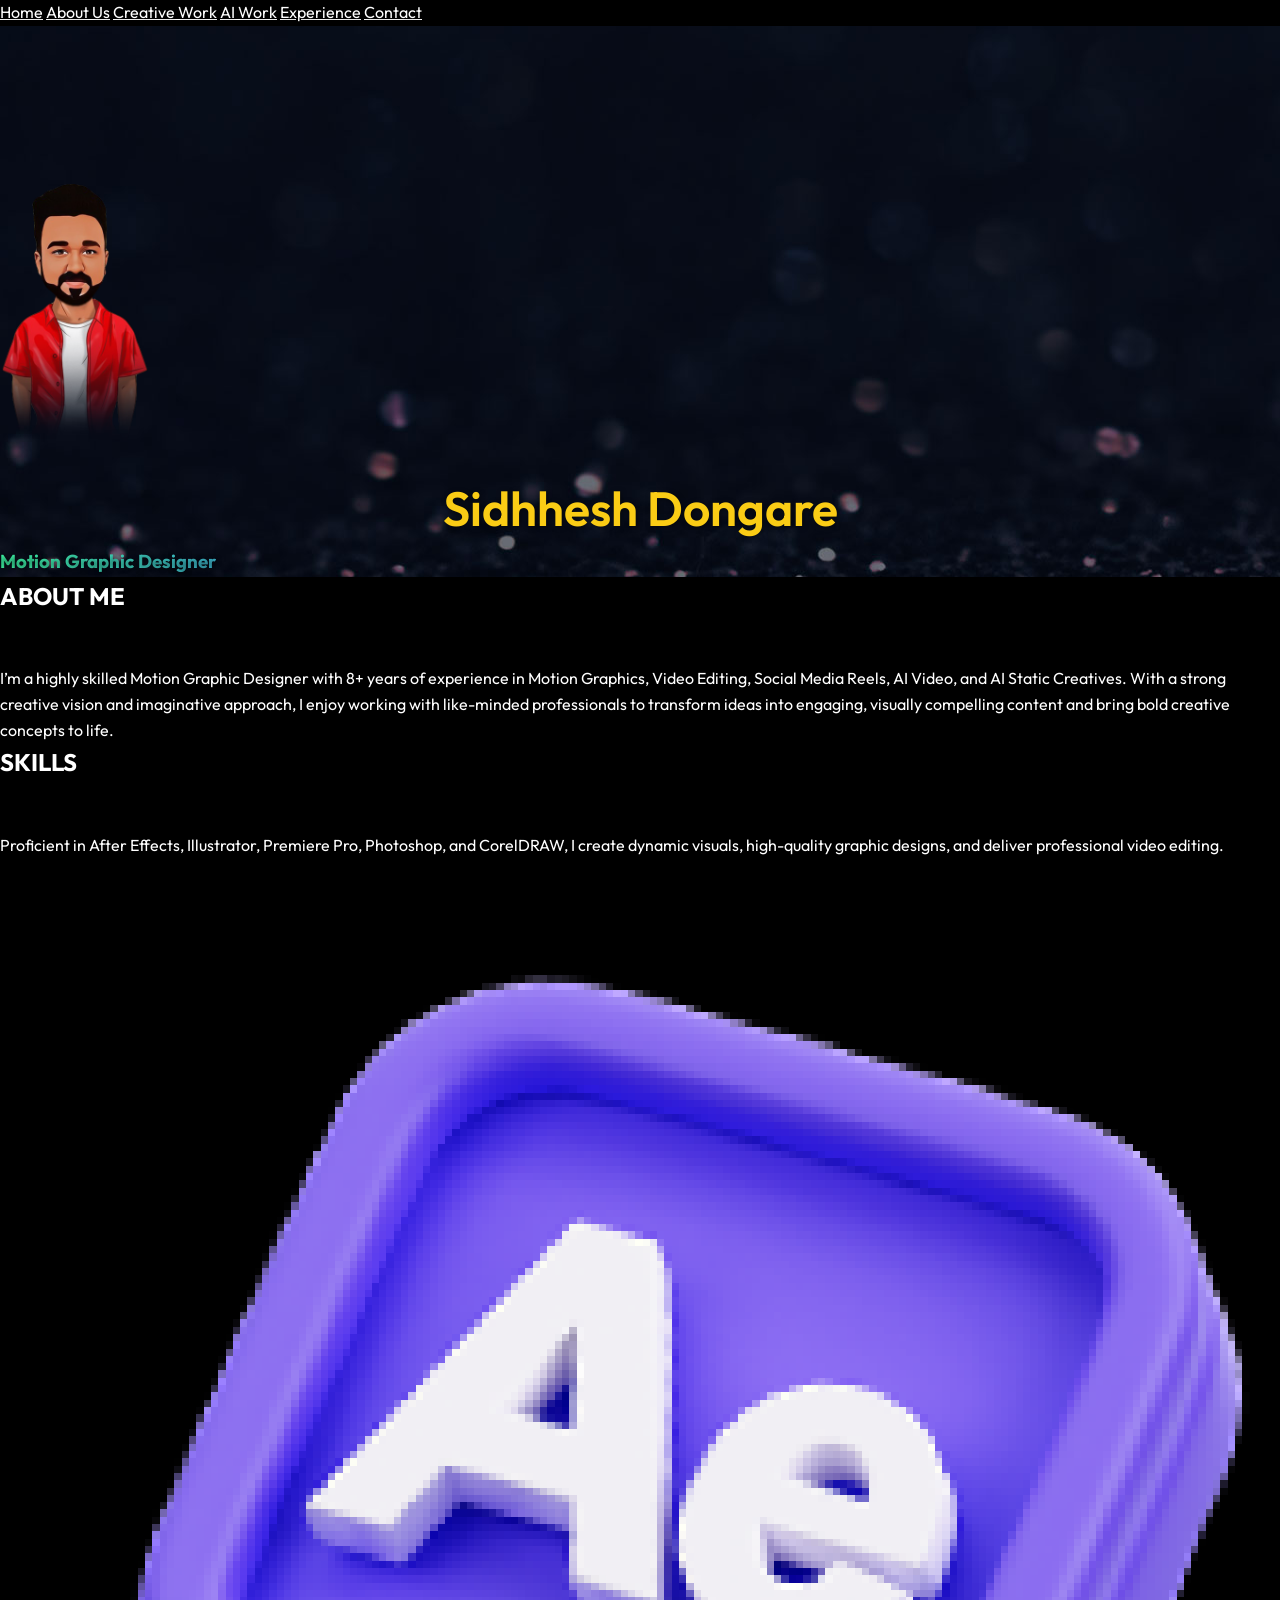
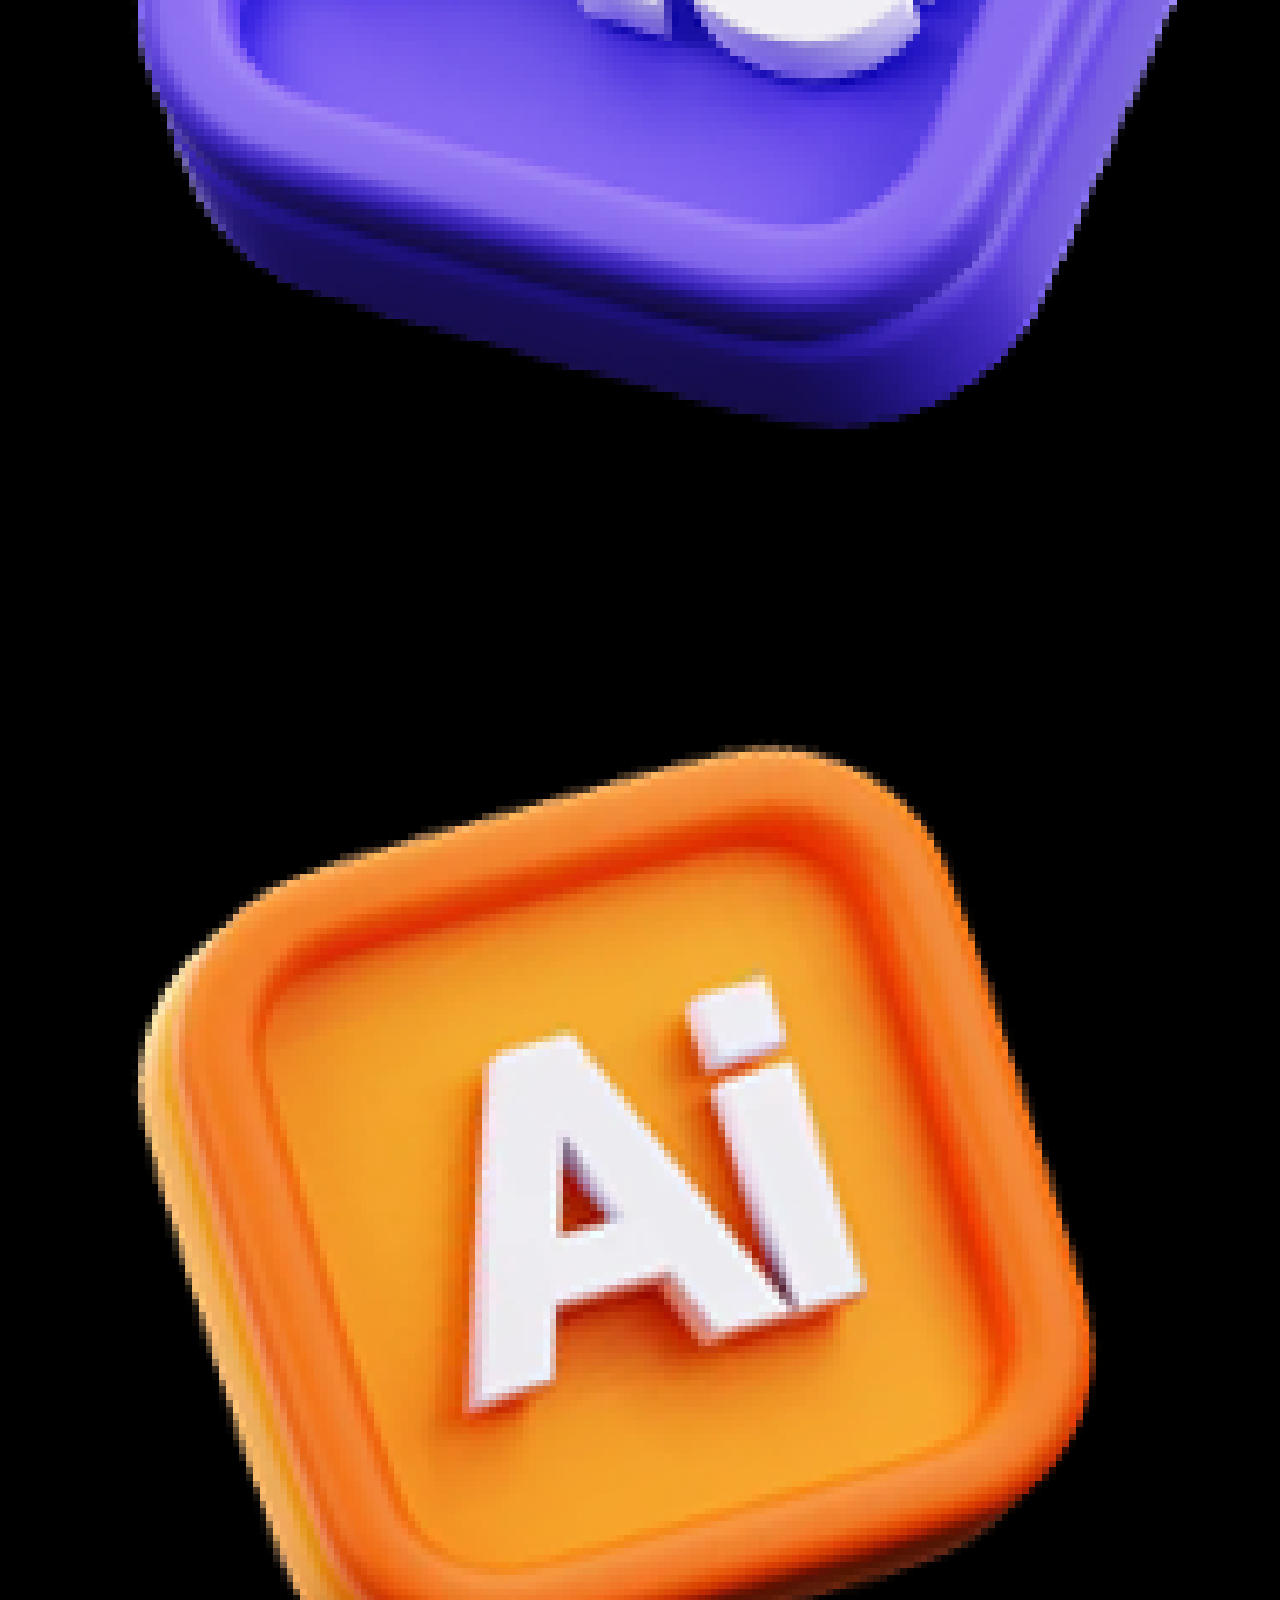
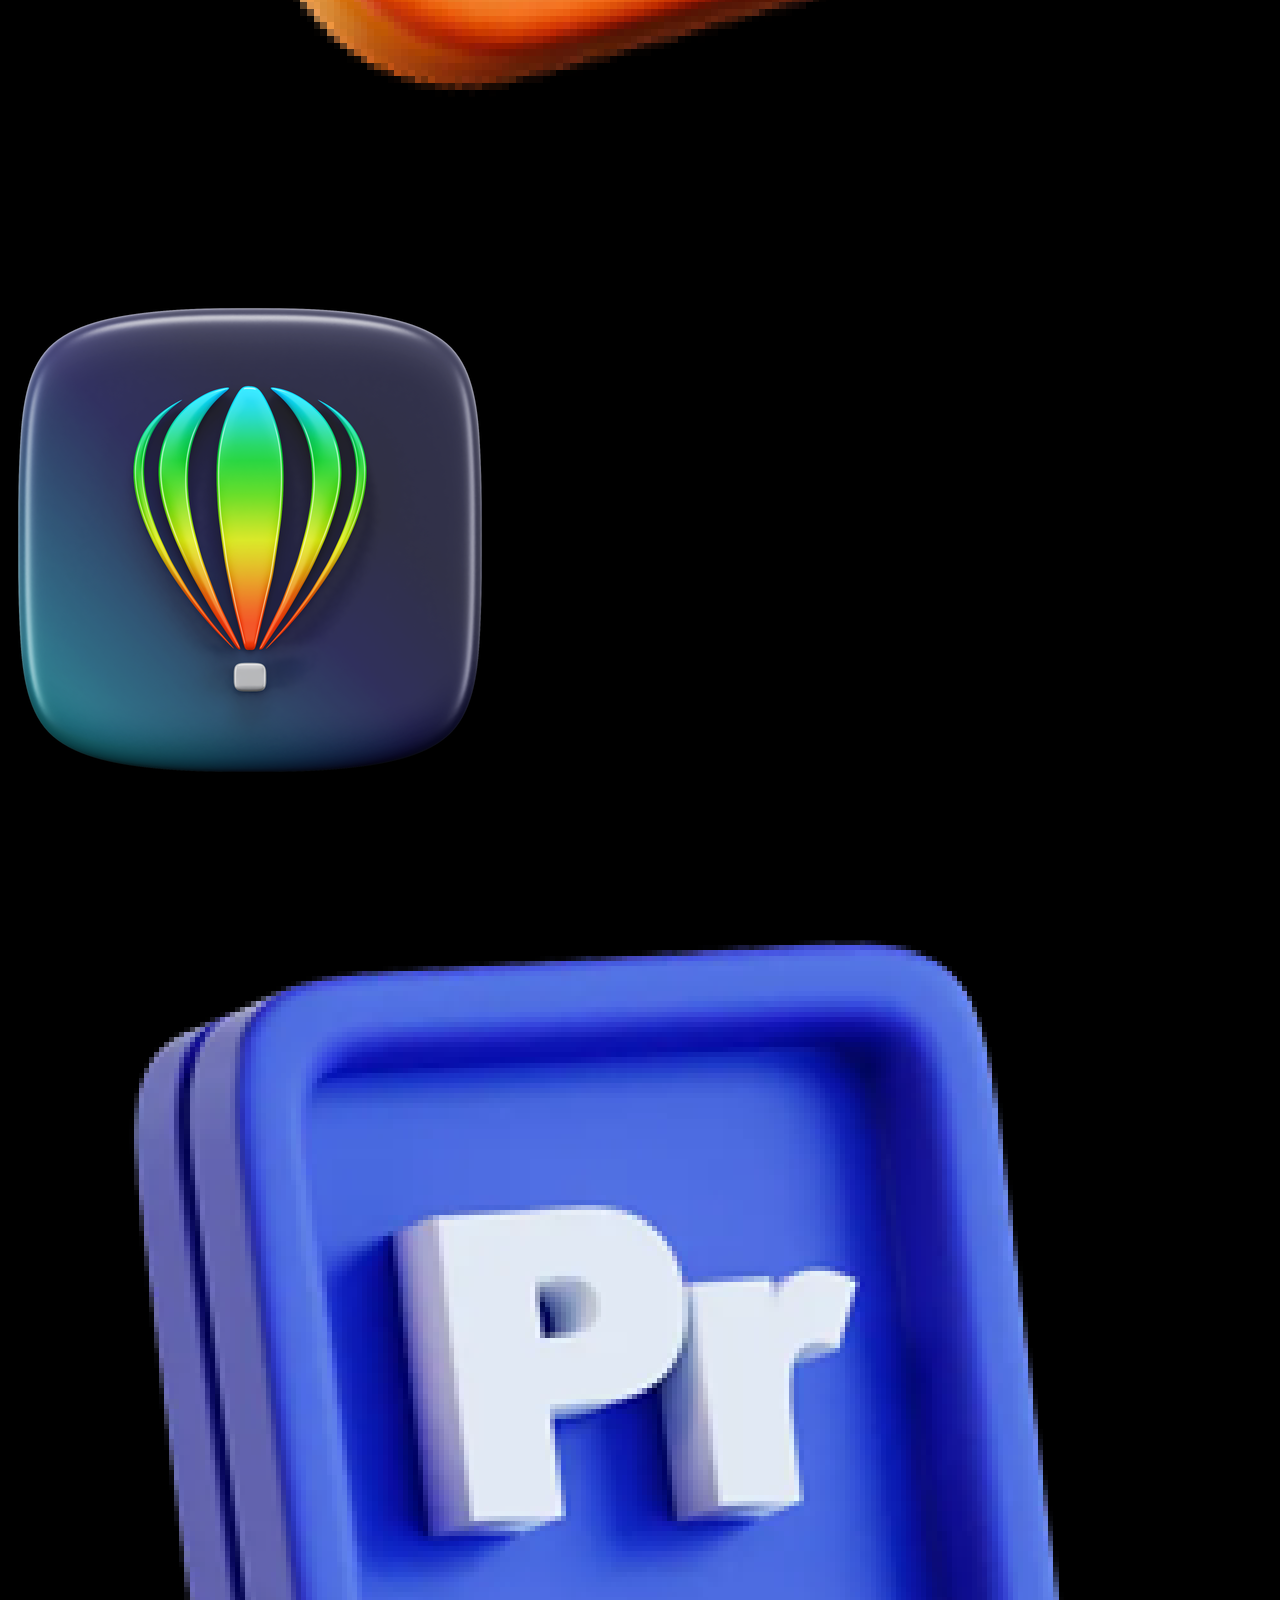
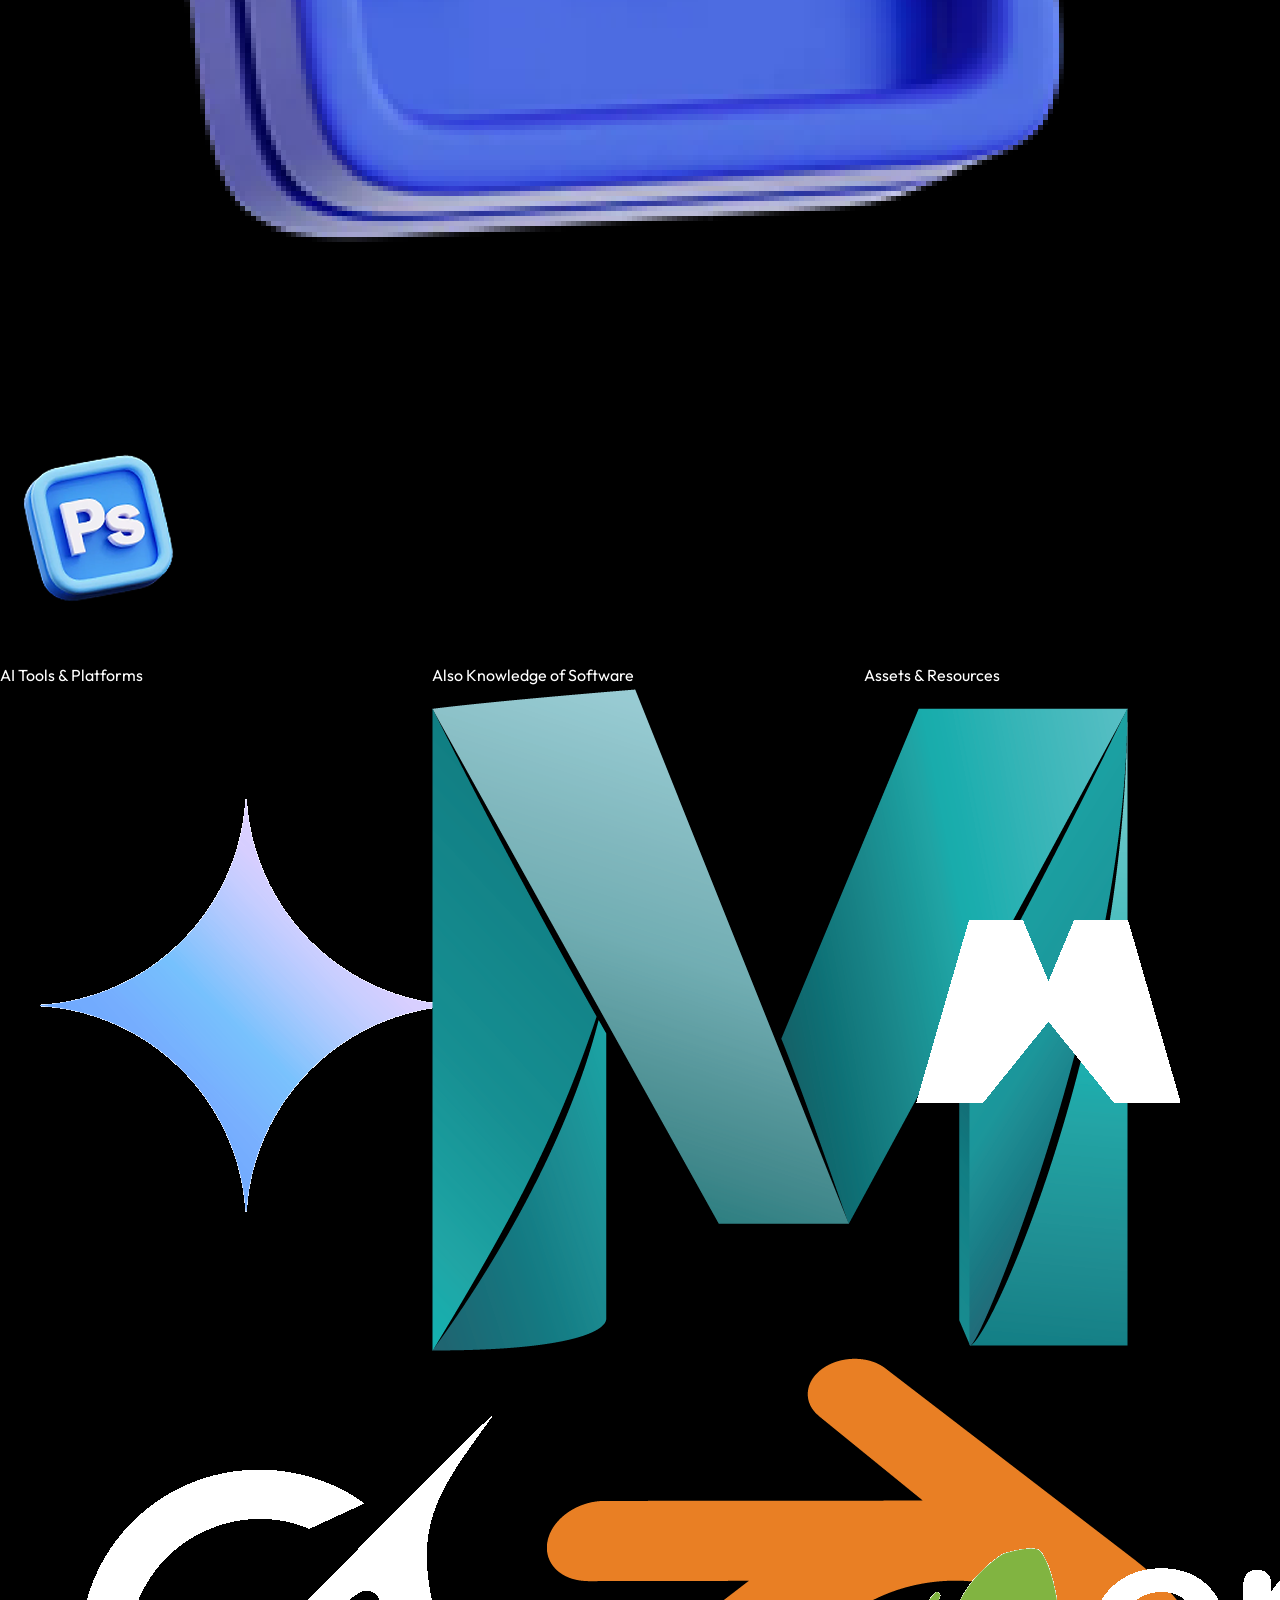
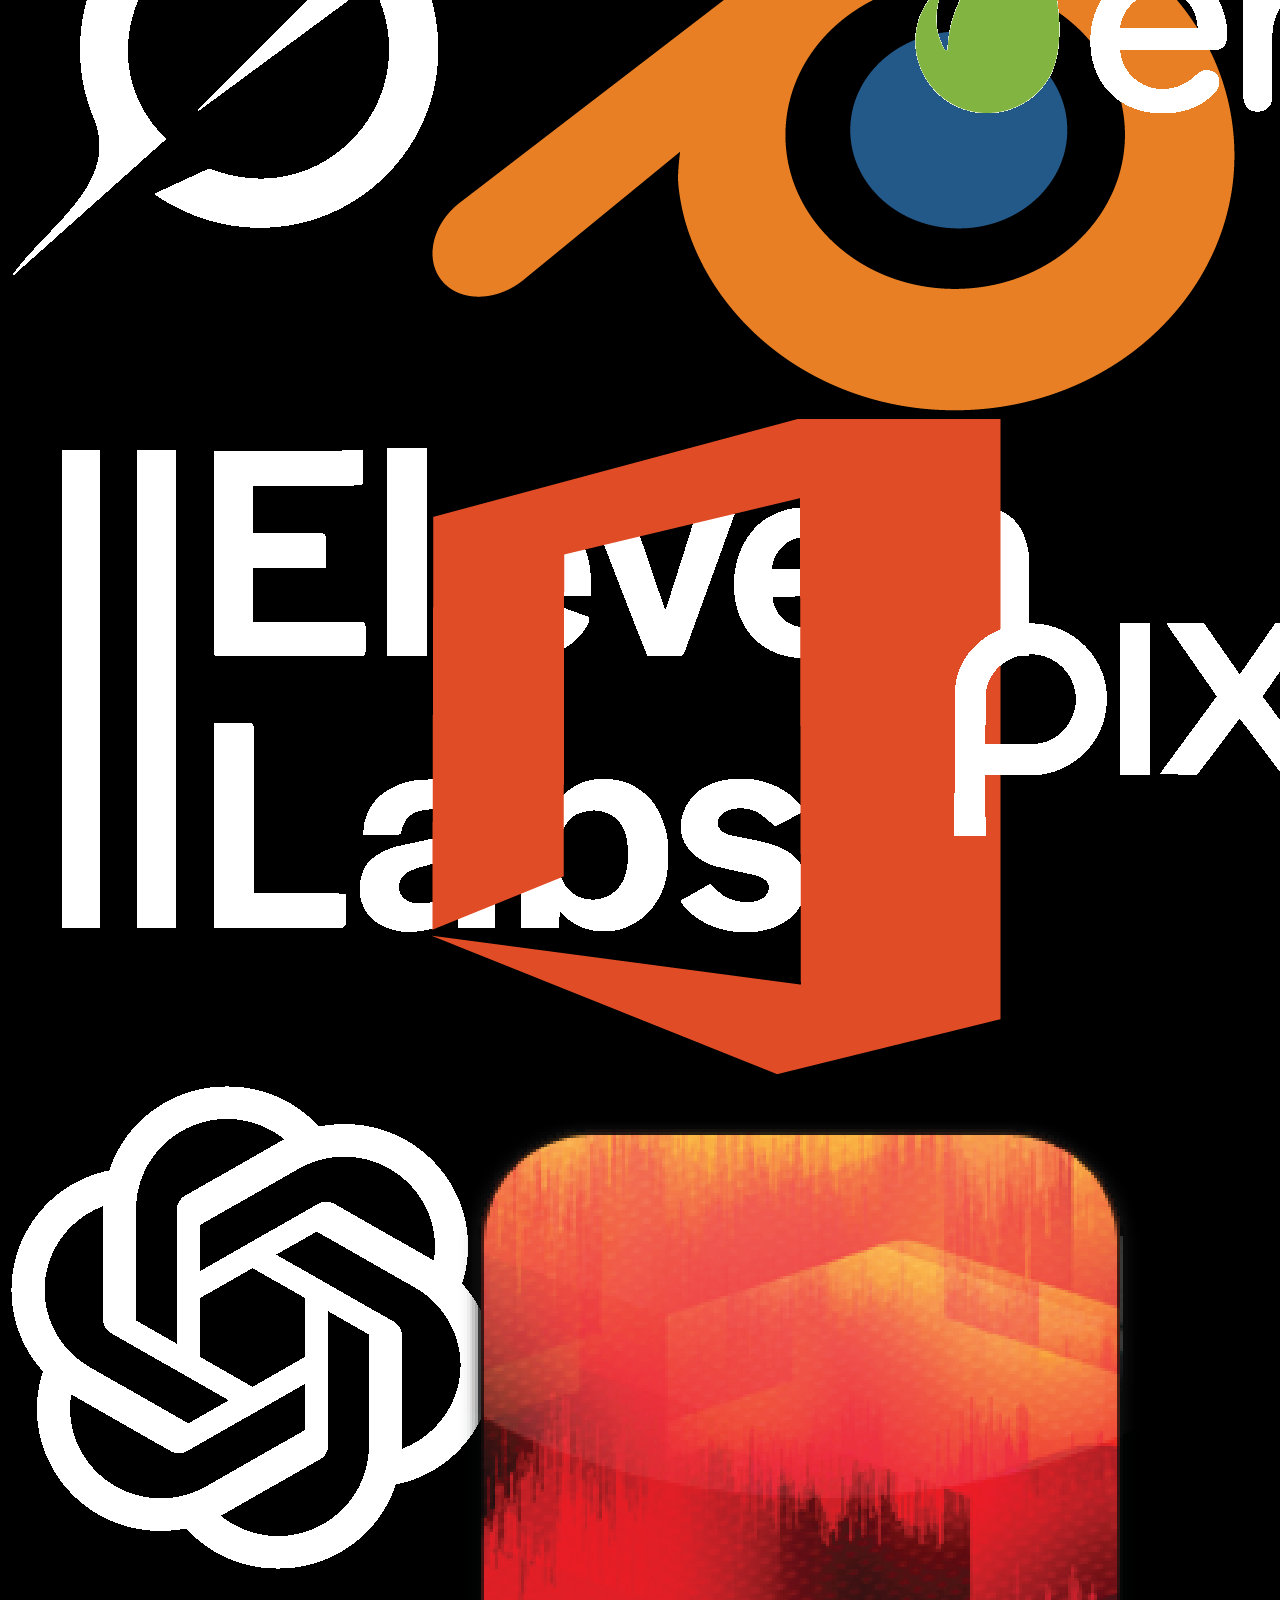
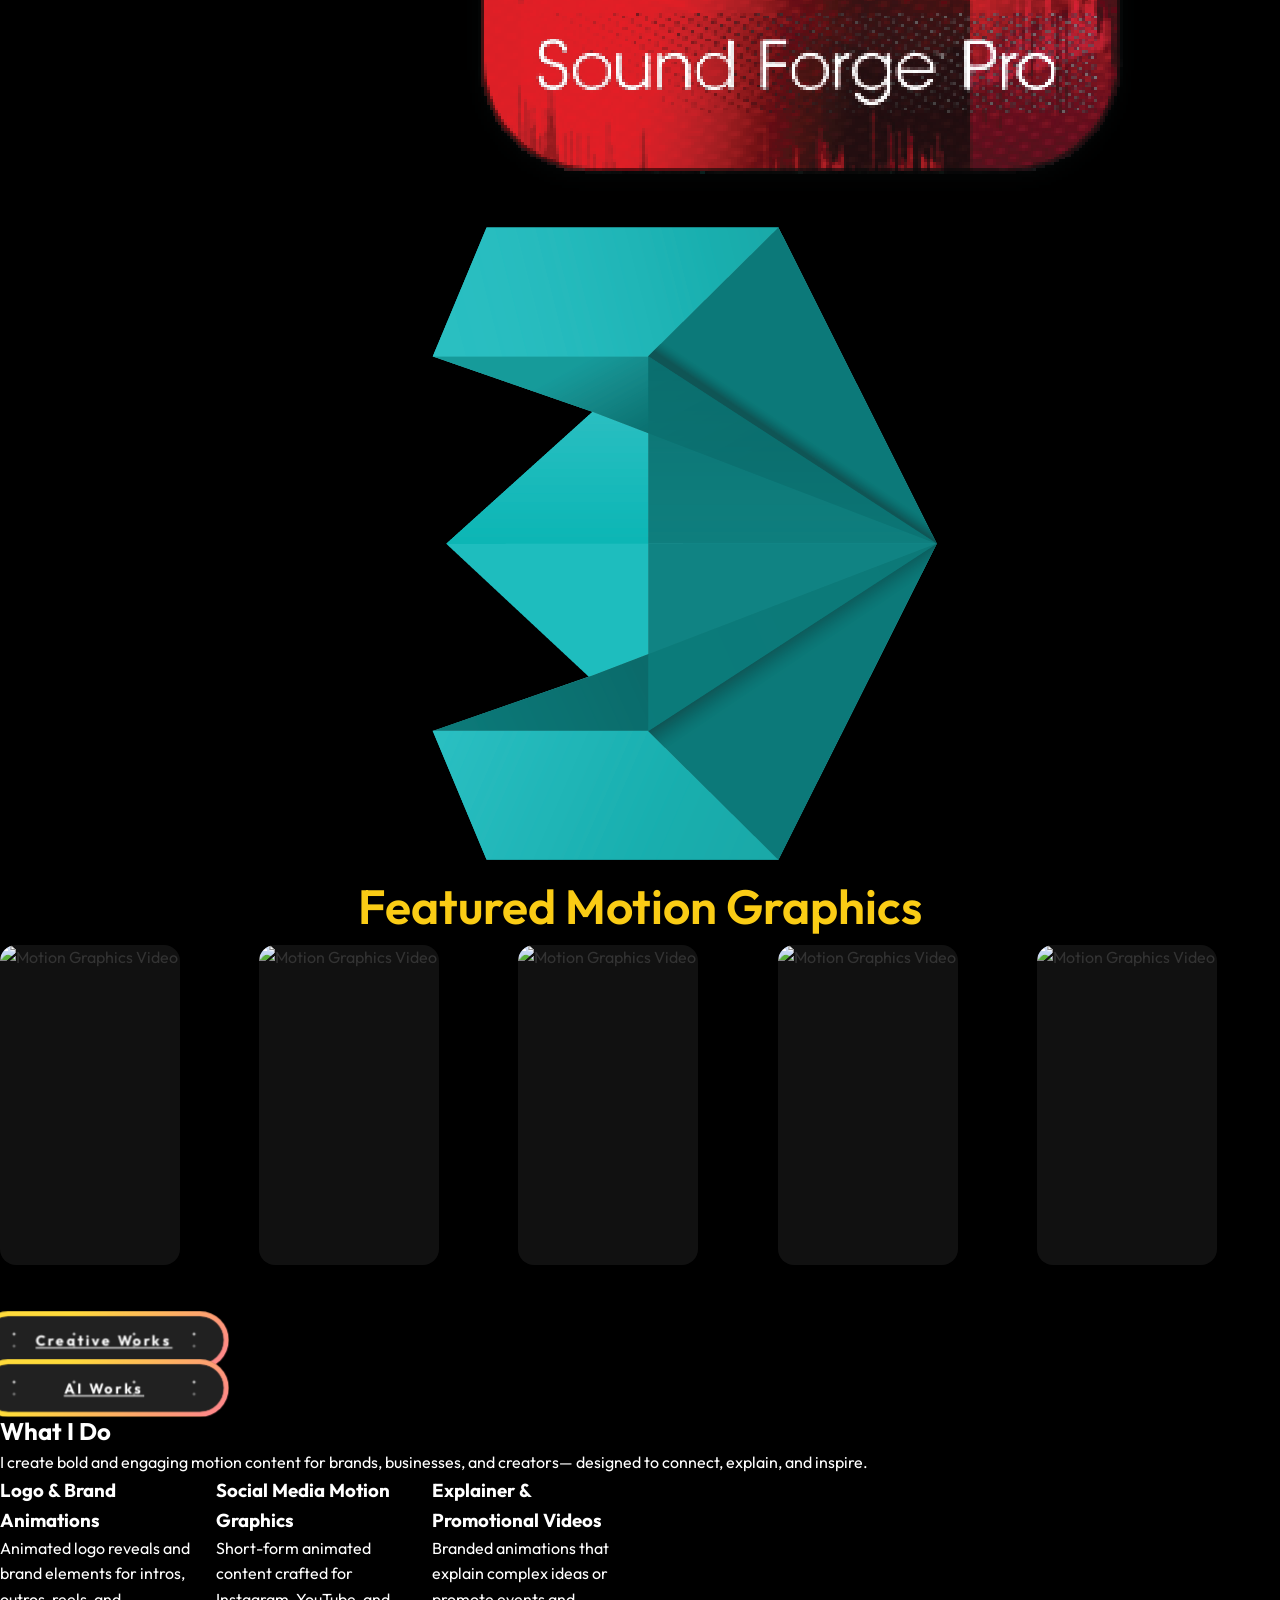
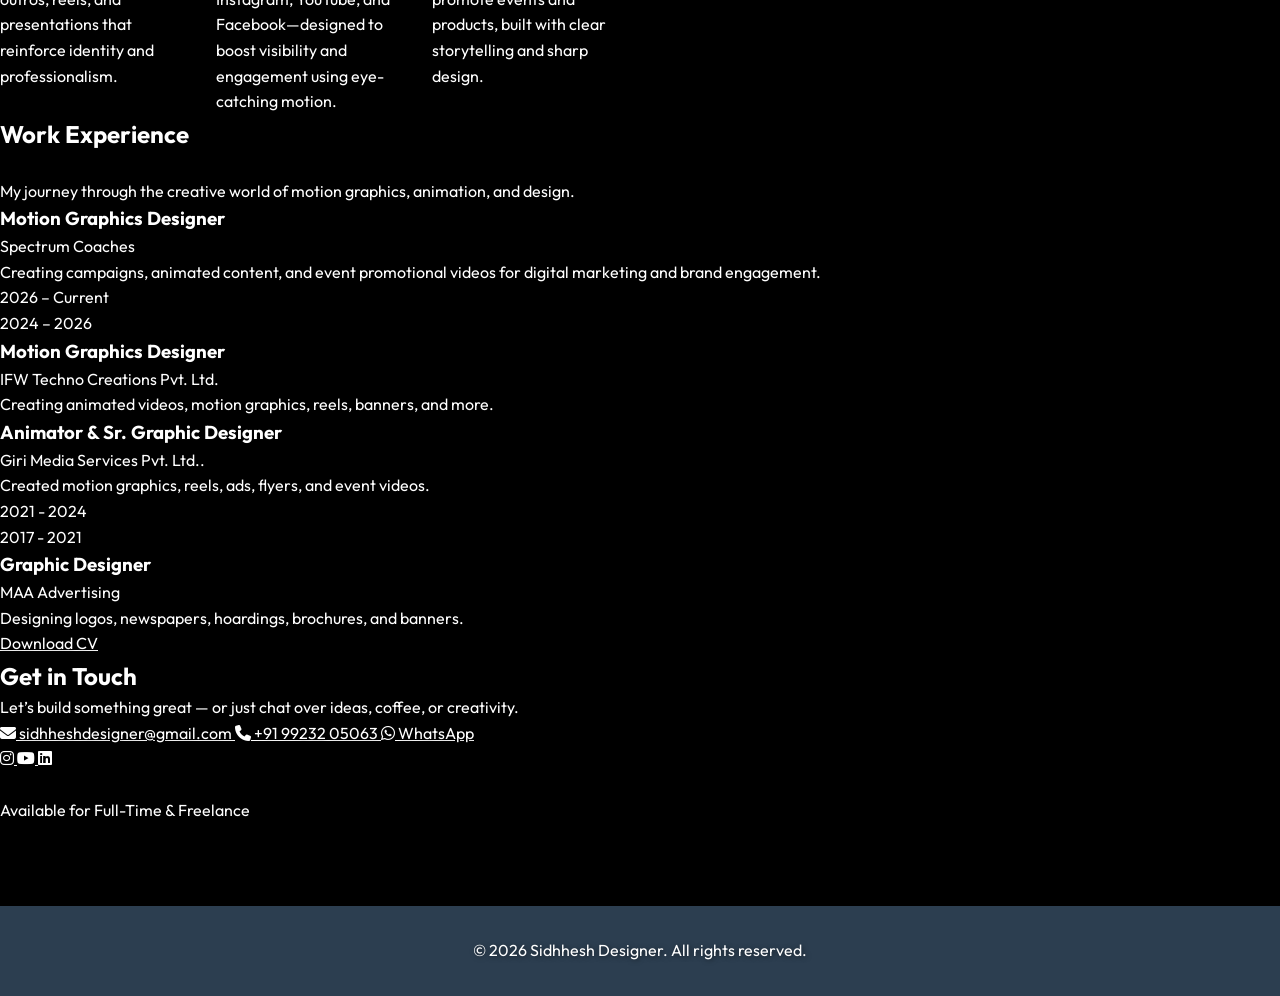
==== commit 5a100c10: "Update index.html" ====
--- a/index.html
+++ b/index.html
@@ -258,7 +258,7 @@
 
                        <!--Video 2 -->
    <div class="video-card portrait"
-     onclick="window.open('https://drive.google.com/file/d/1OdUztWI03zftr8DyypzwjmkmKnCVtJnP/view?usp=share_link')"
+     onclick="window.open('https://drive.google.com/file/d/1OdUztWI03zftr8DyypzwjmkmKnCVtJnP/view?usp=share_link', '_blank')"
      style="cursor:pointer;">
 
     <img
@@ -271,7 +271,7 @@
 
        <!--Video 3 -->
    <div class="video-card portrait"
-     onclick="window.open('https://drive.google.com/file/d/1OdUztWI03zftr8DyypzwjmkmKnCVtJnP/view?usp=share_link')"
+     onclick="window.open('https://drive.google.com/file/d/12dKEBs1XOdi8JqfuqOjDio9nT9nnACV5/view?usp=share_link')"
      style="cursor:pointer;">
 
     <img
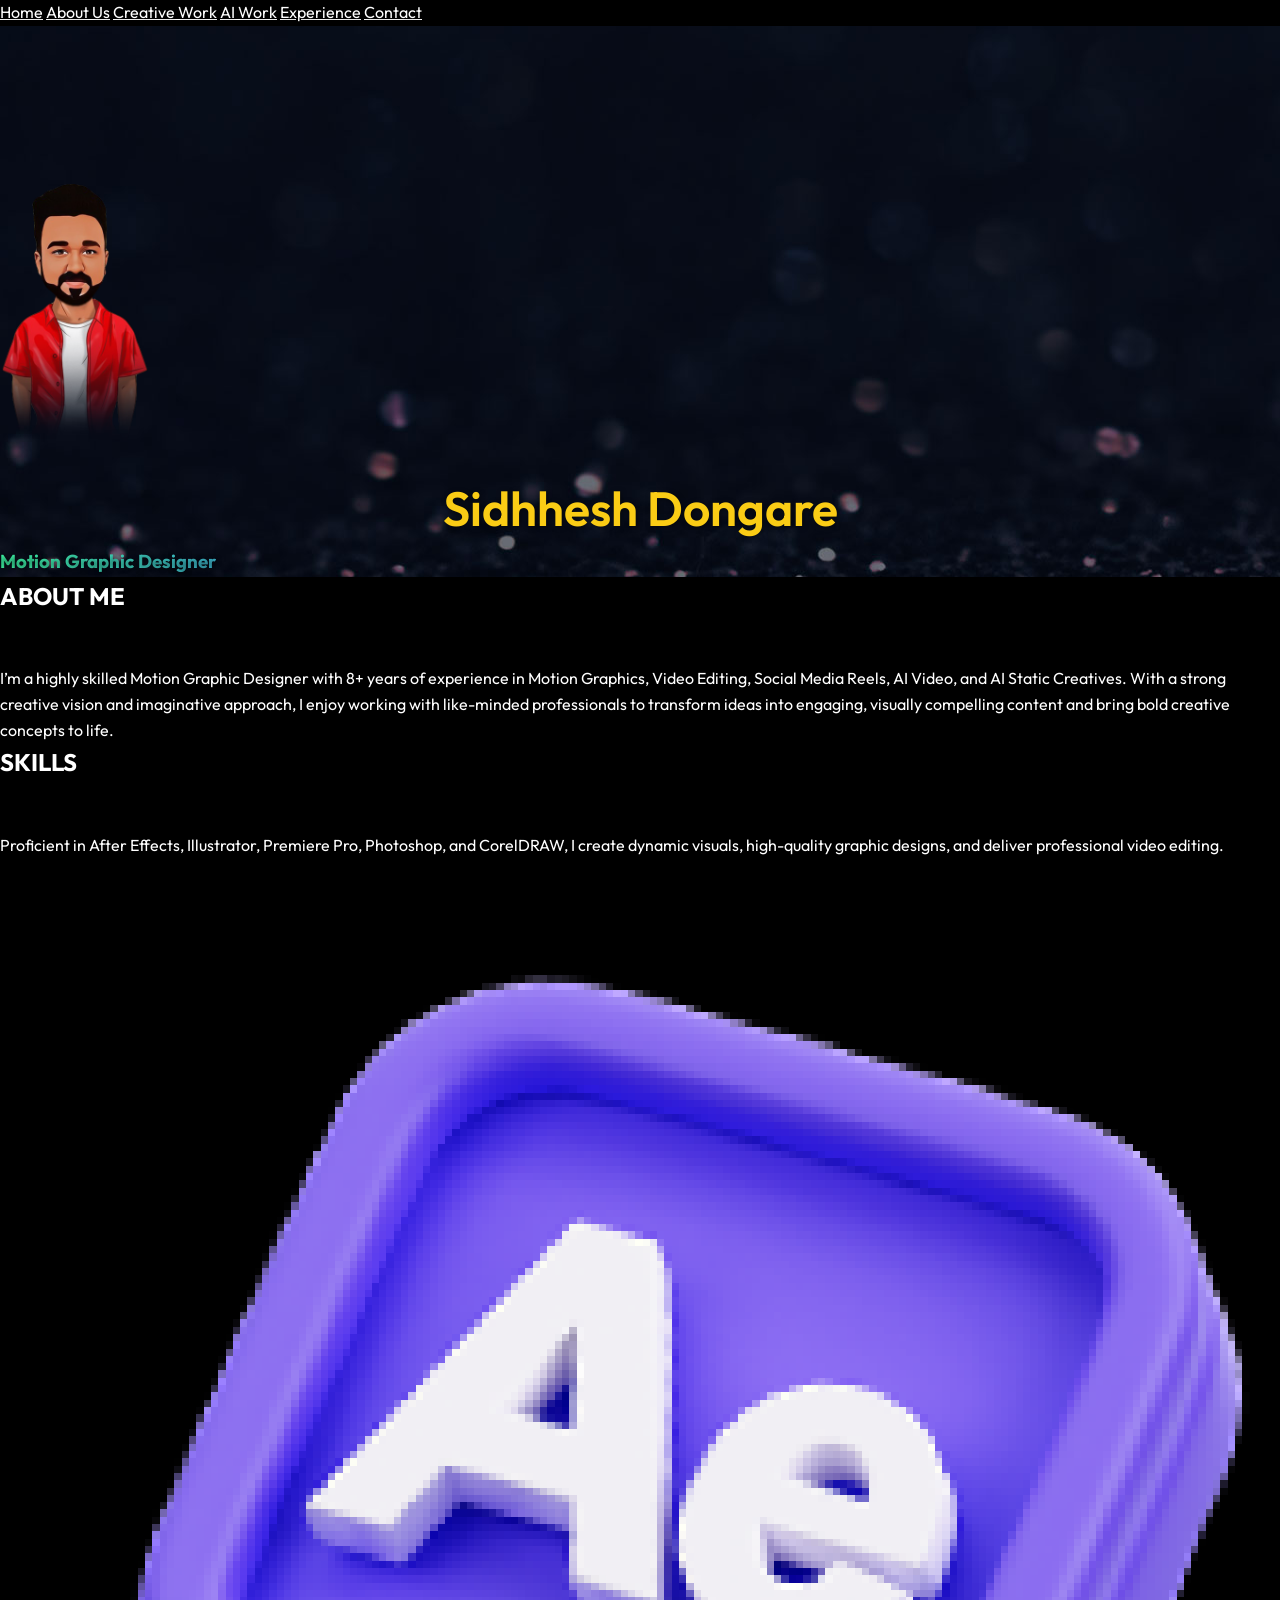
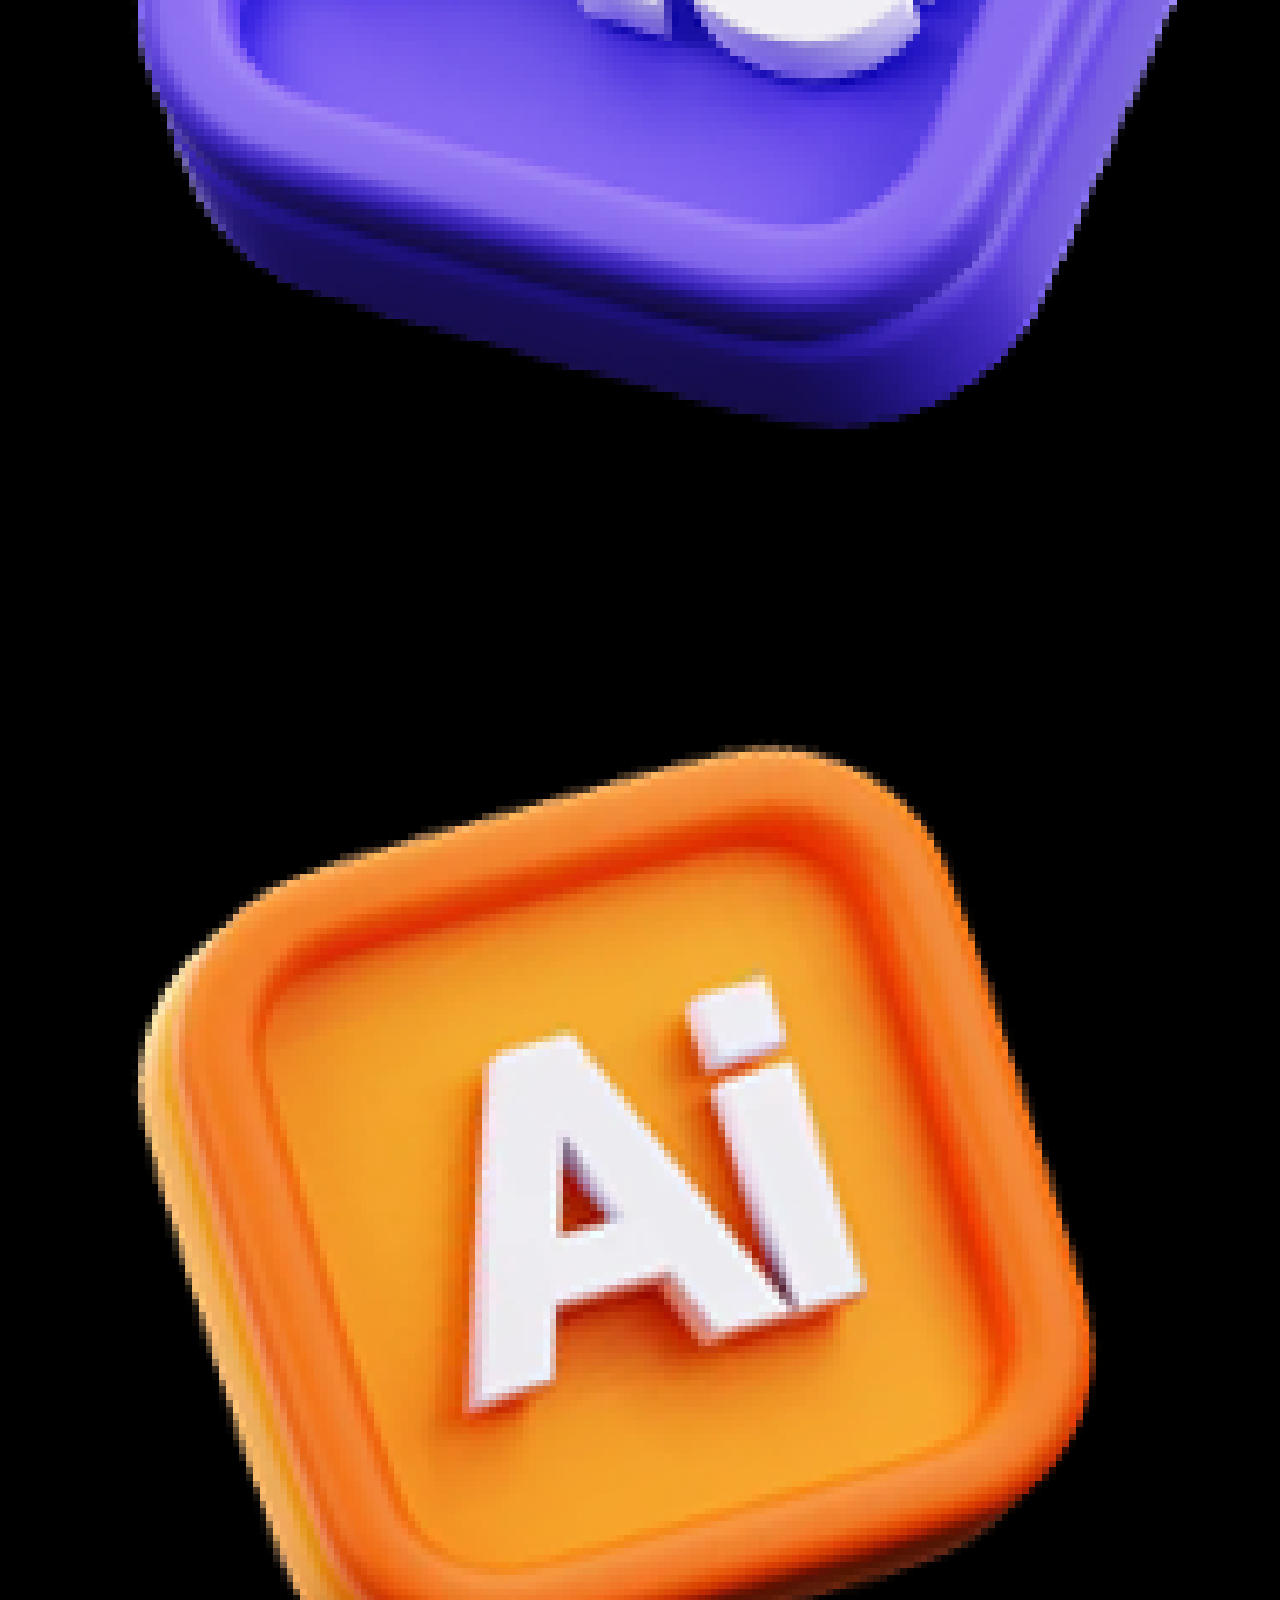
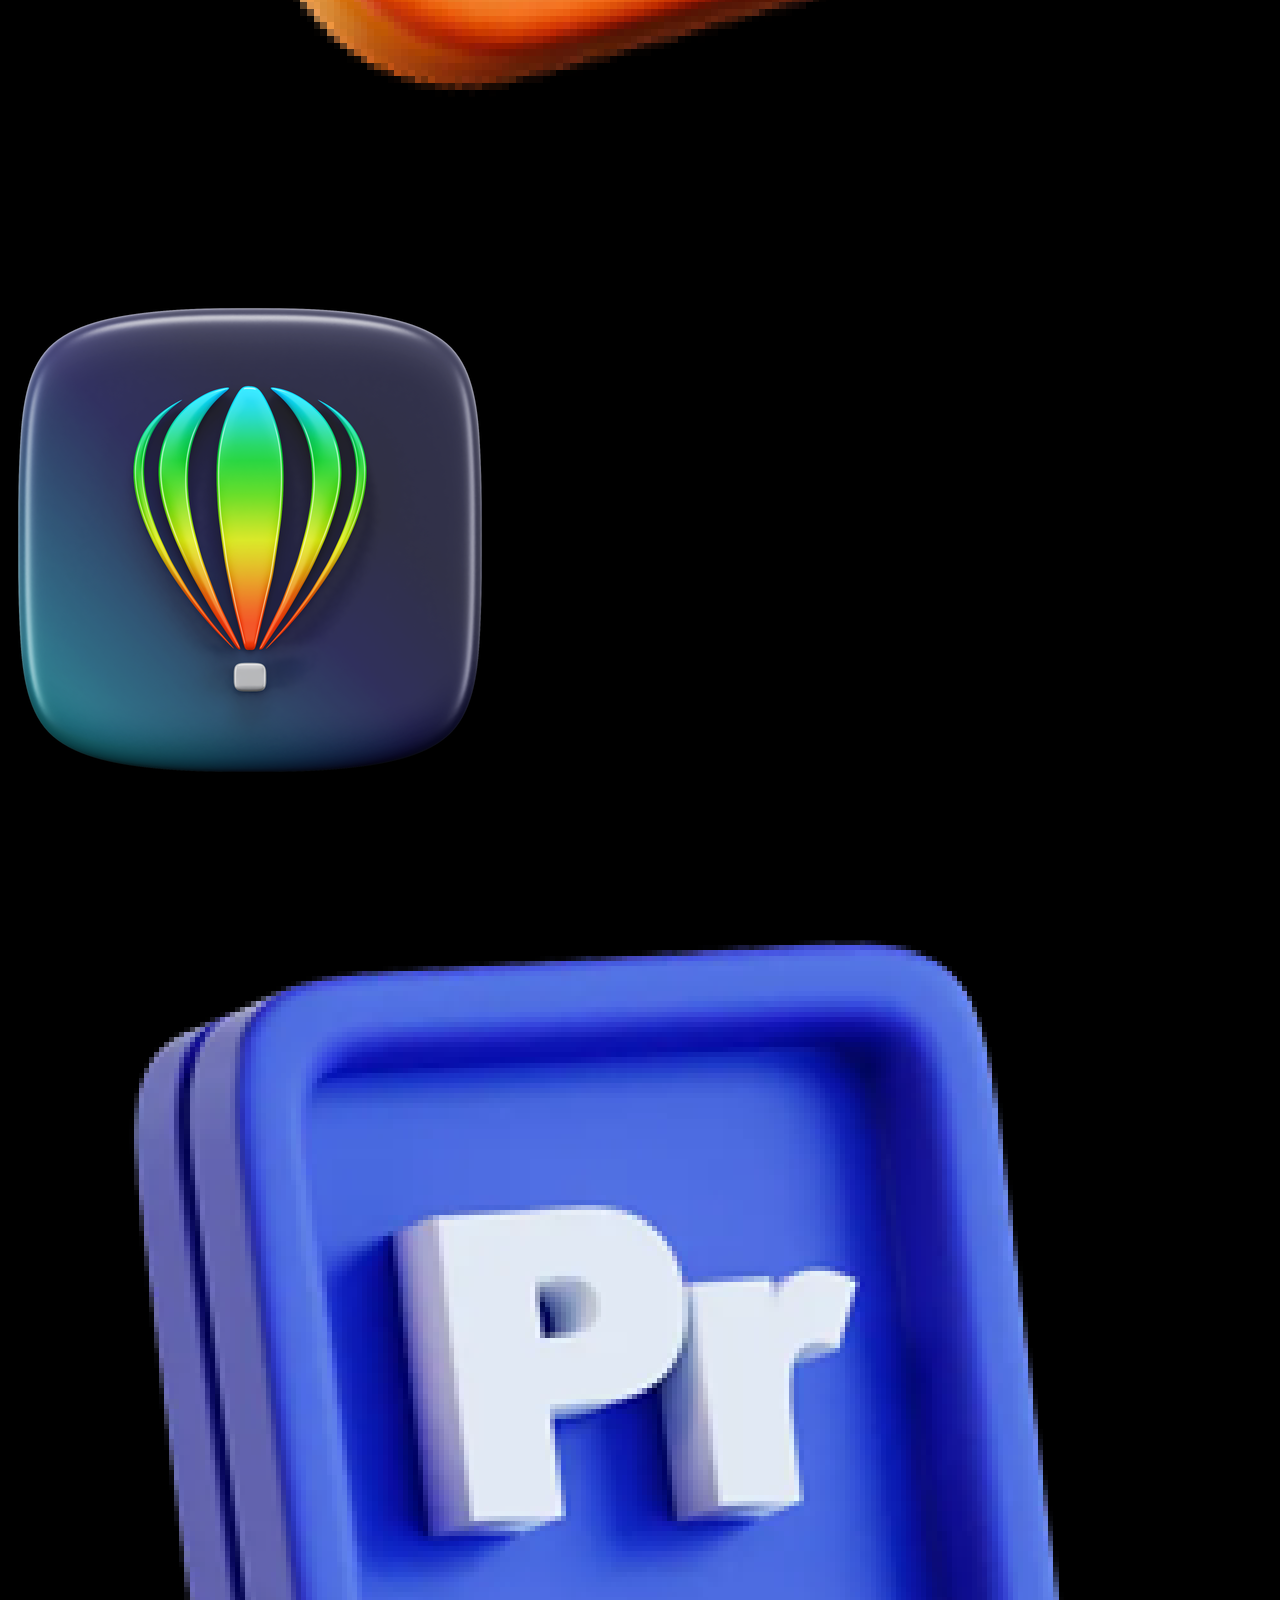
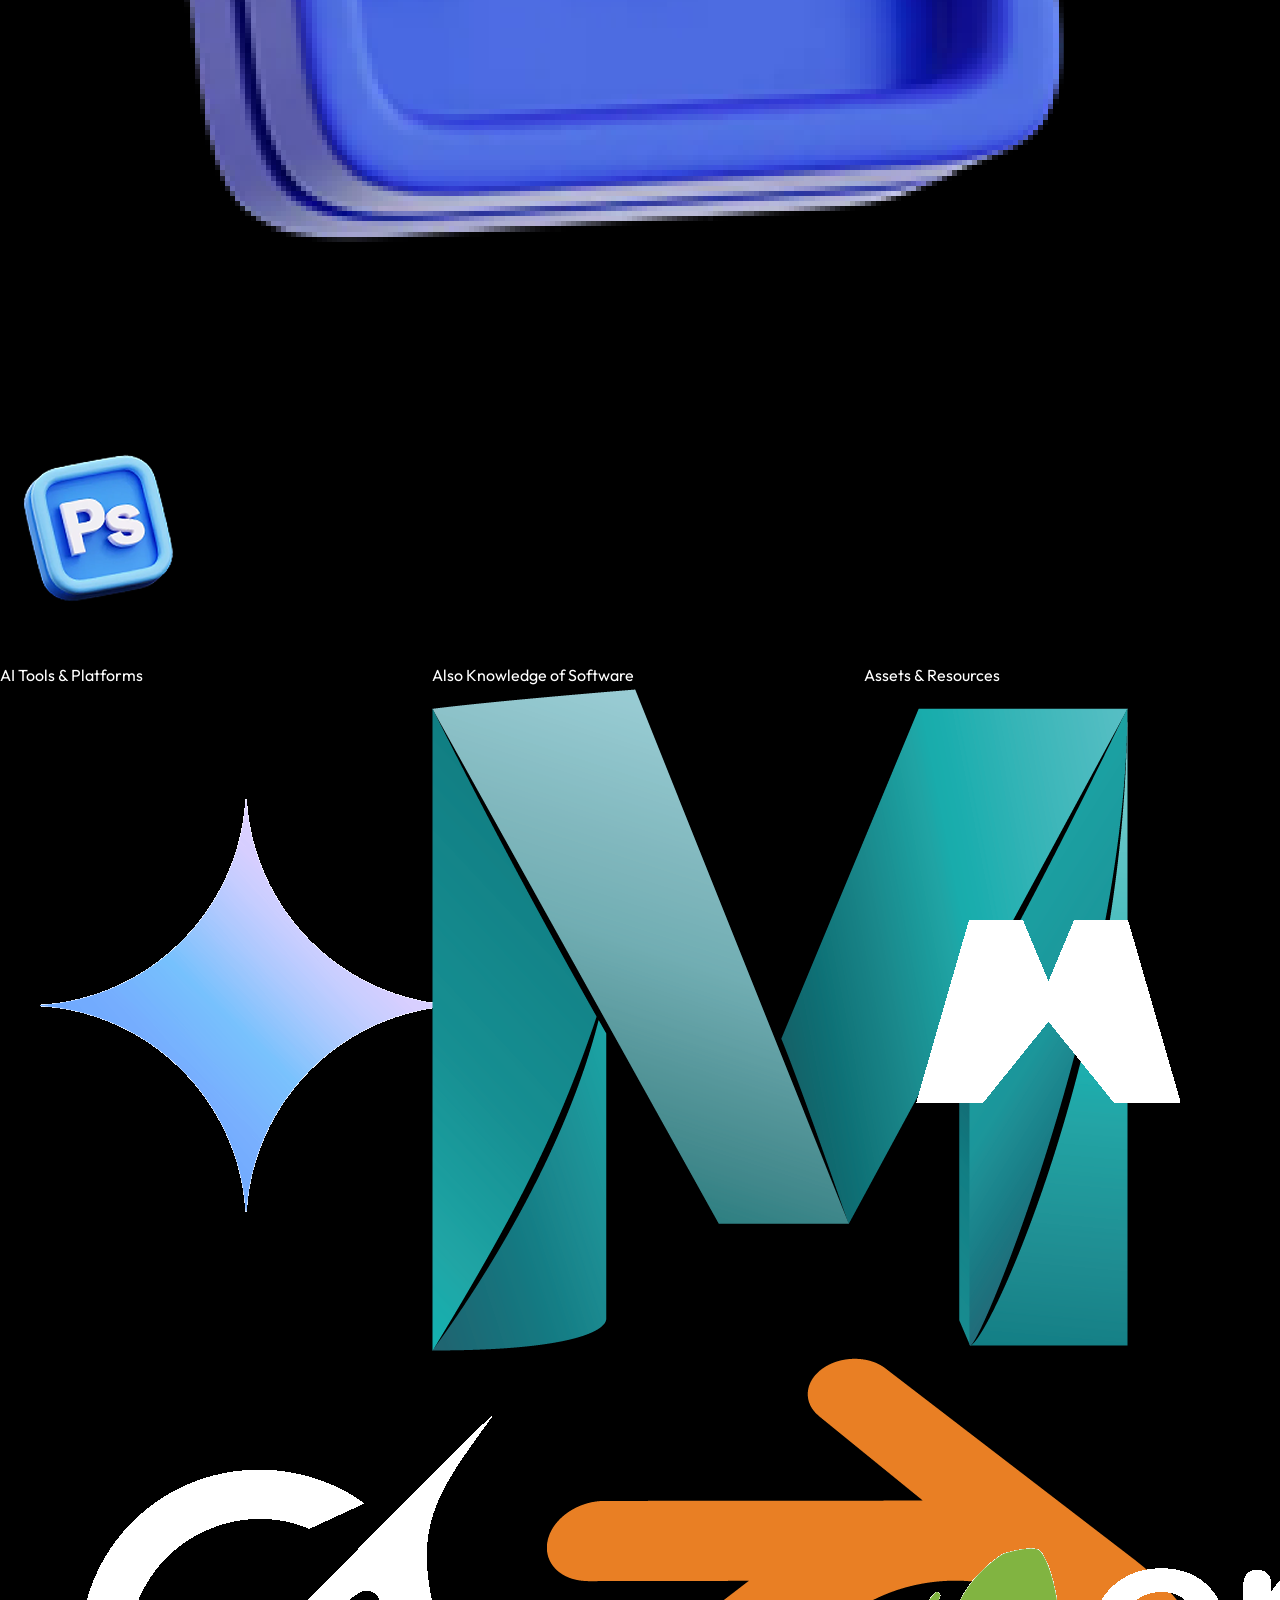
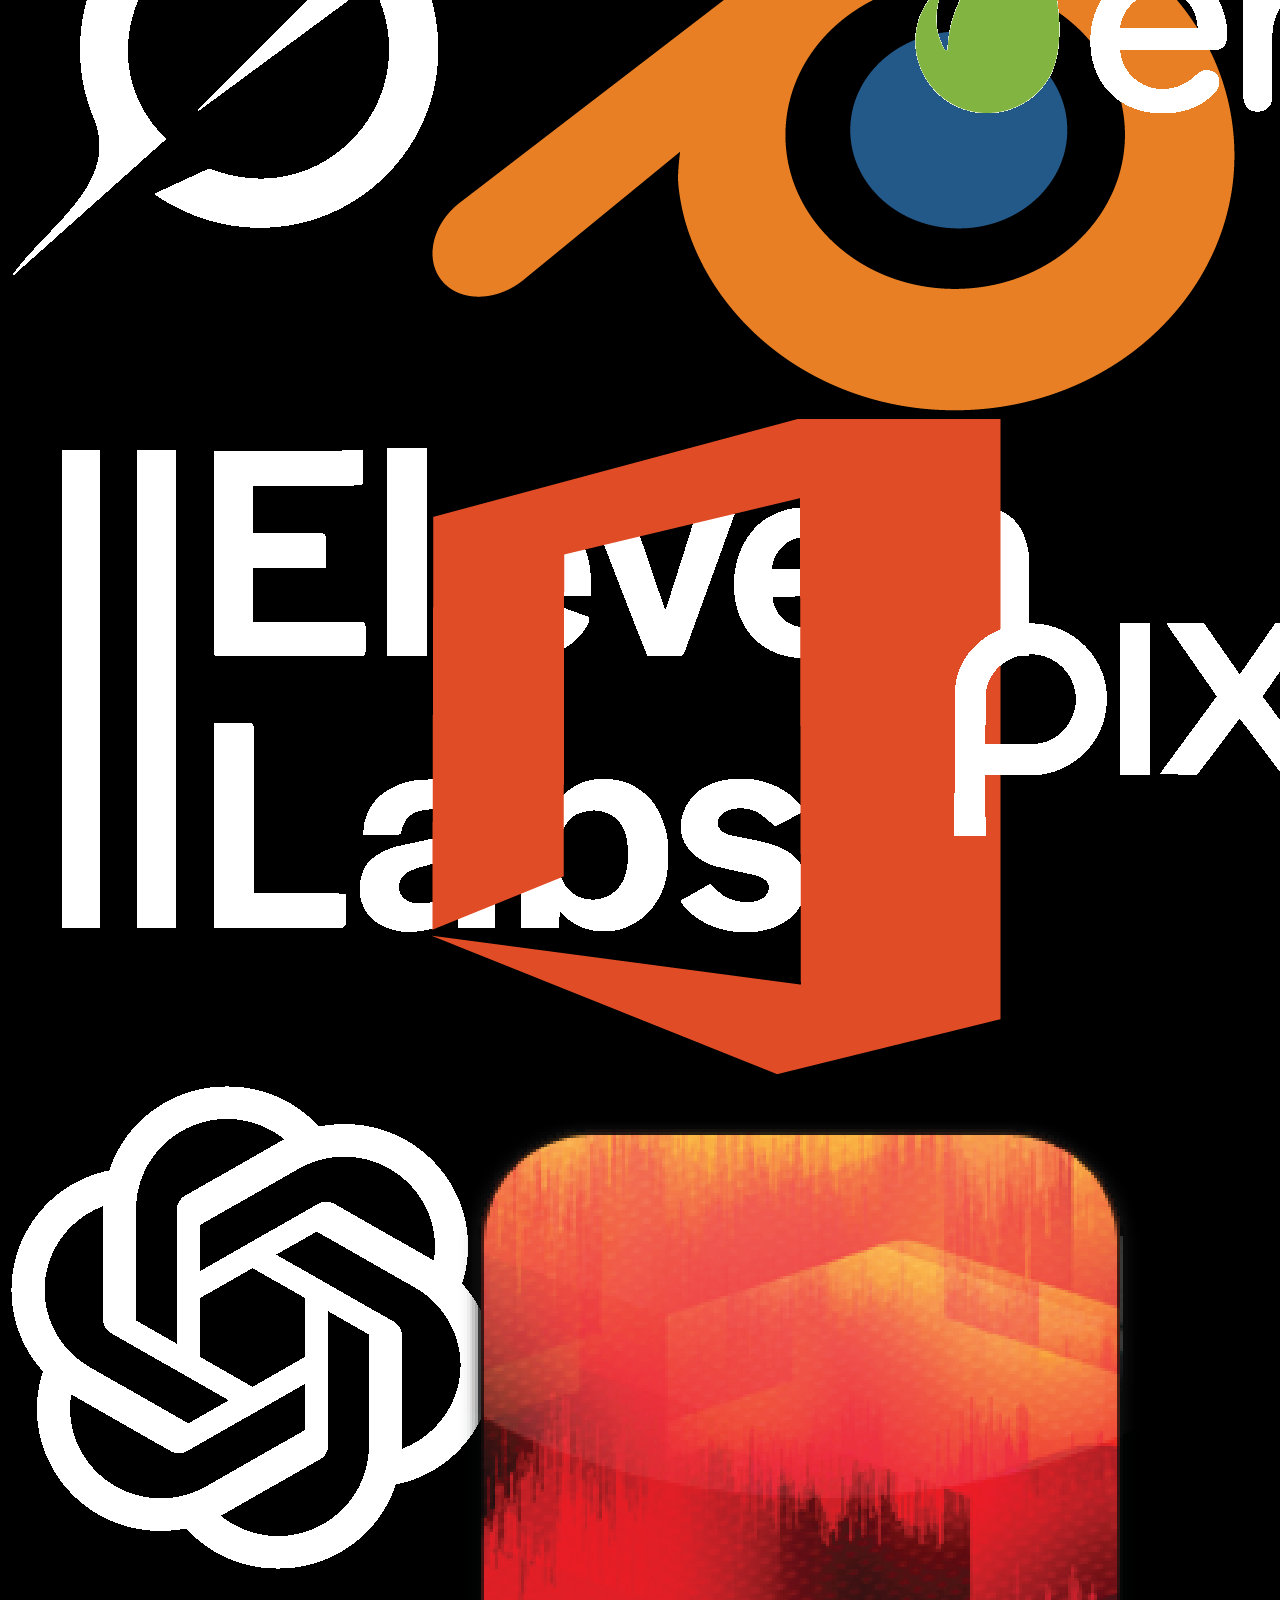
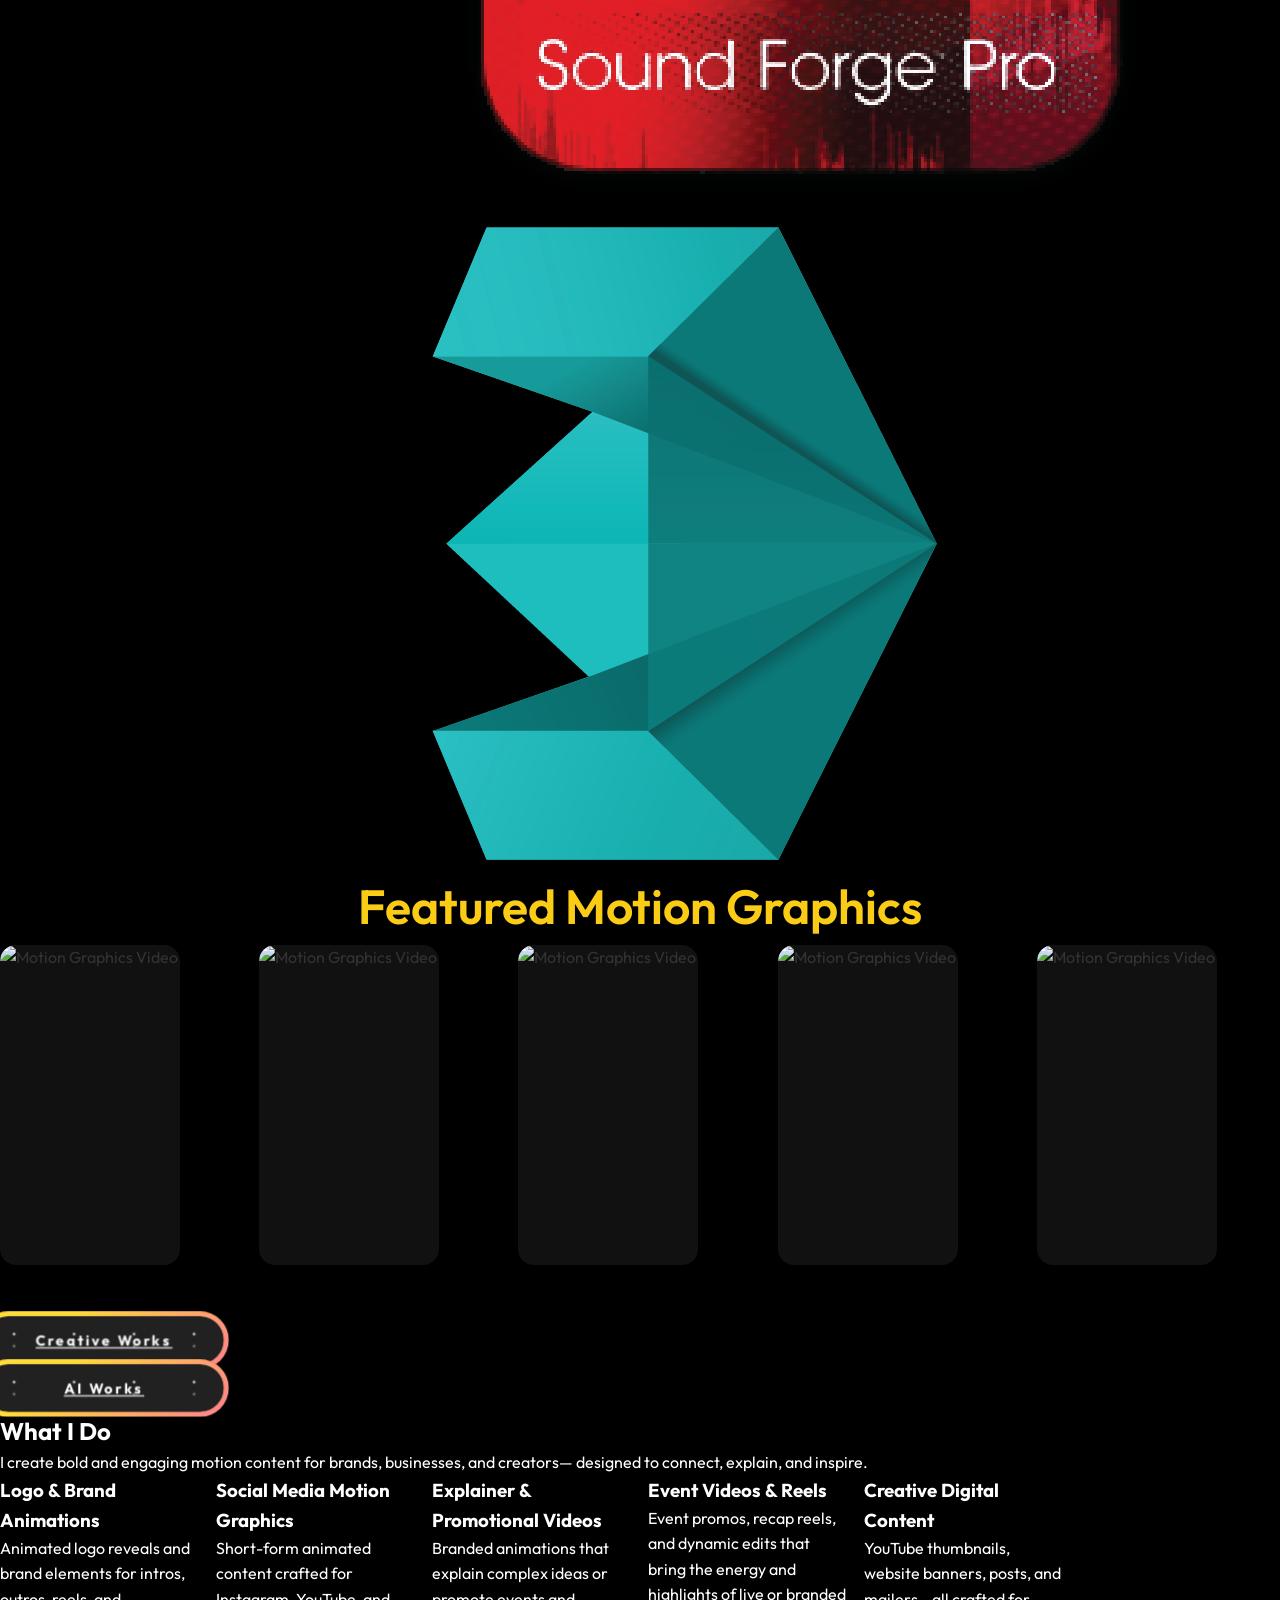
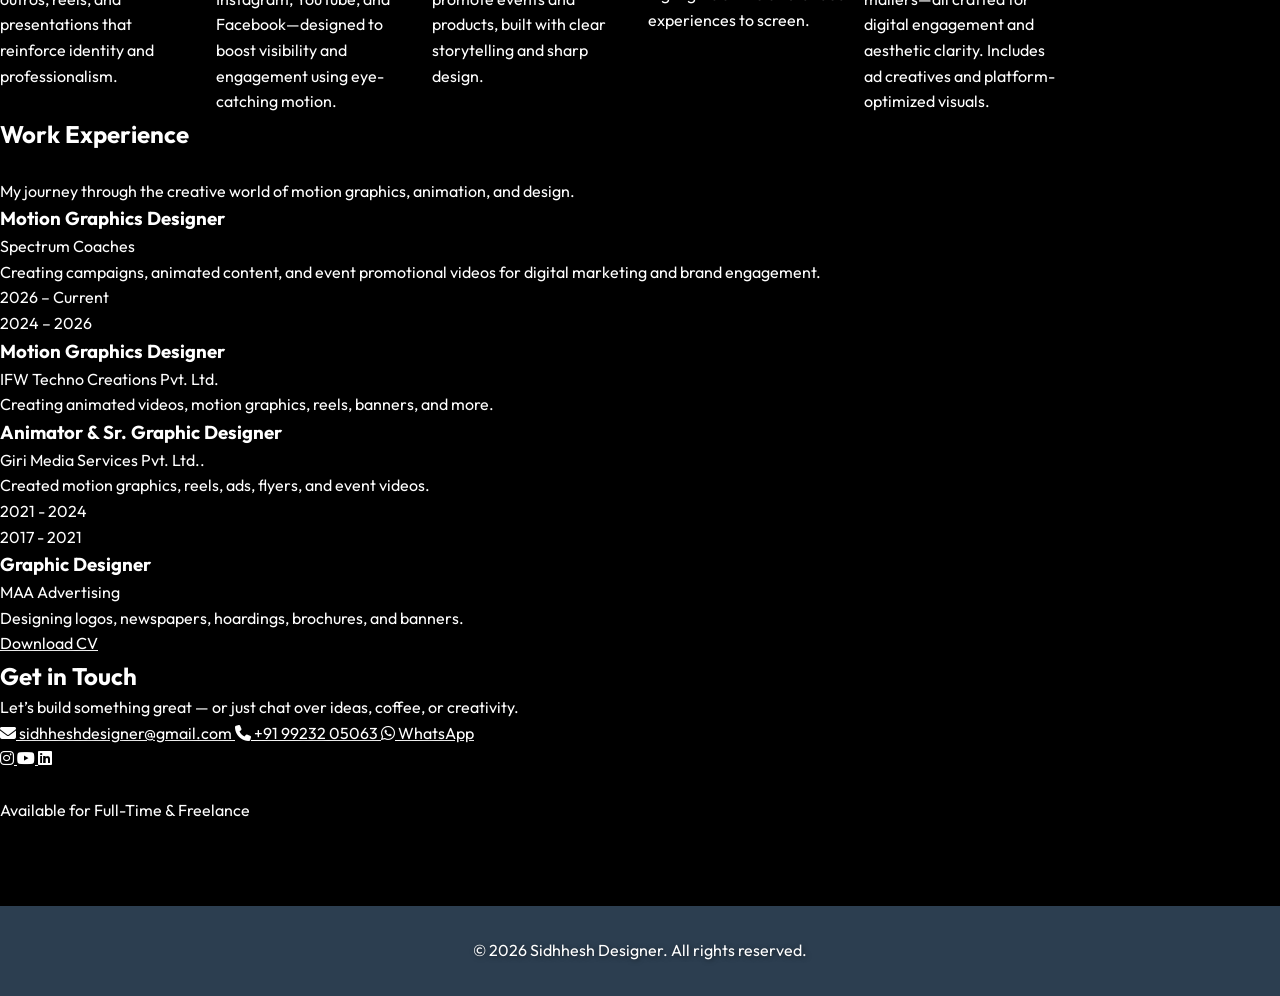
==== commit 9dc1e8f0: "Update index.html" ====
--- a/index.html
+++ b/index.html
@@ -271,7 +271,7 @@
 
        <!--Video 3 -->
    <div class="video-card portrait"
-     onclick="window.open('https://drive.google.com/file/d/12dKEBs1XOdi8JqfuqOjDio9nT9nnACV5/view?usp=share_link')"
+     onclick="window.open('https://drive.google.com/file/d/12dKEBs1XOdi8JqfuqOjDio9nT9nnACV5/view?usp=share_link', '_blank')"
      style="cursor:pointer;">
 
     <img
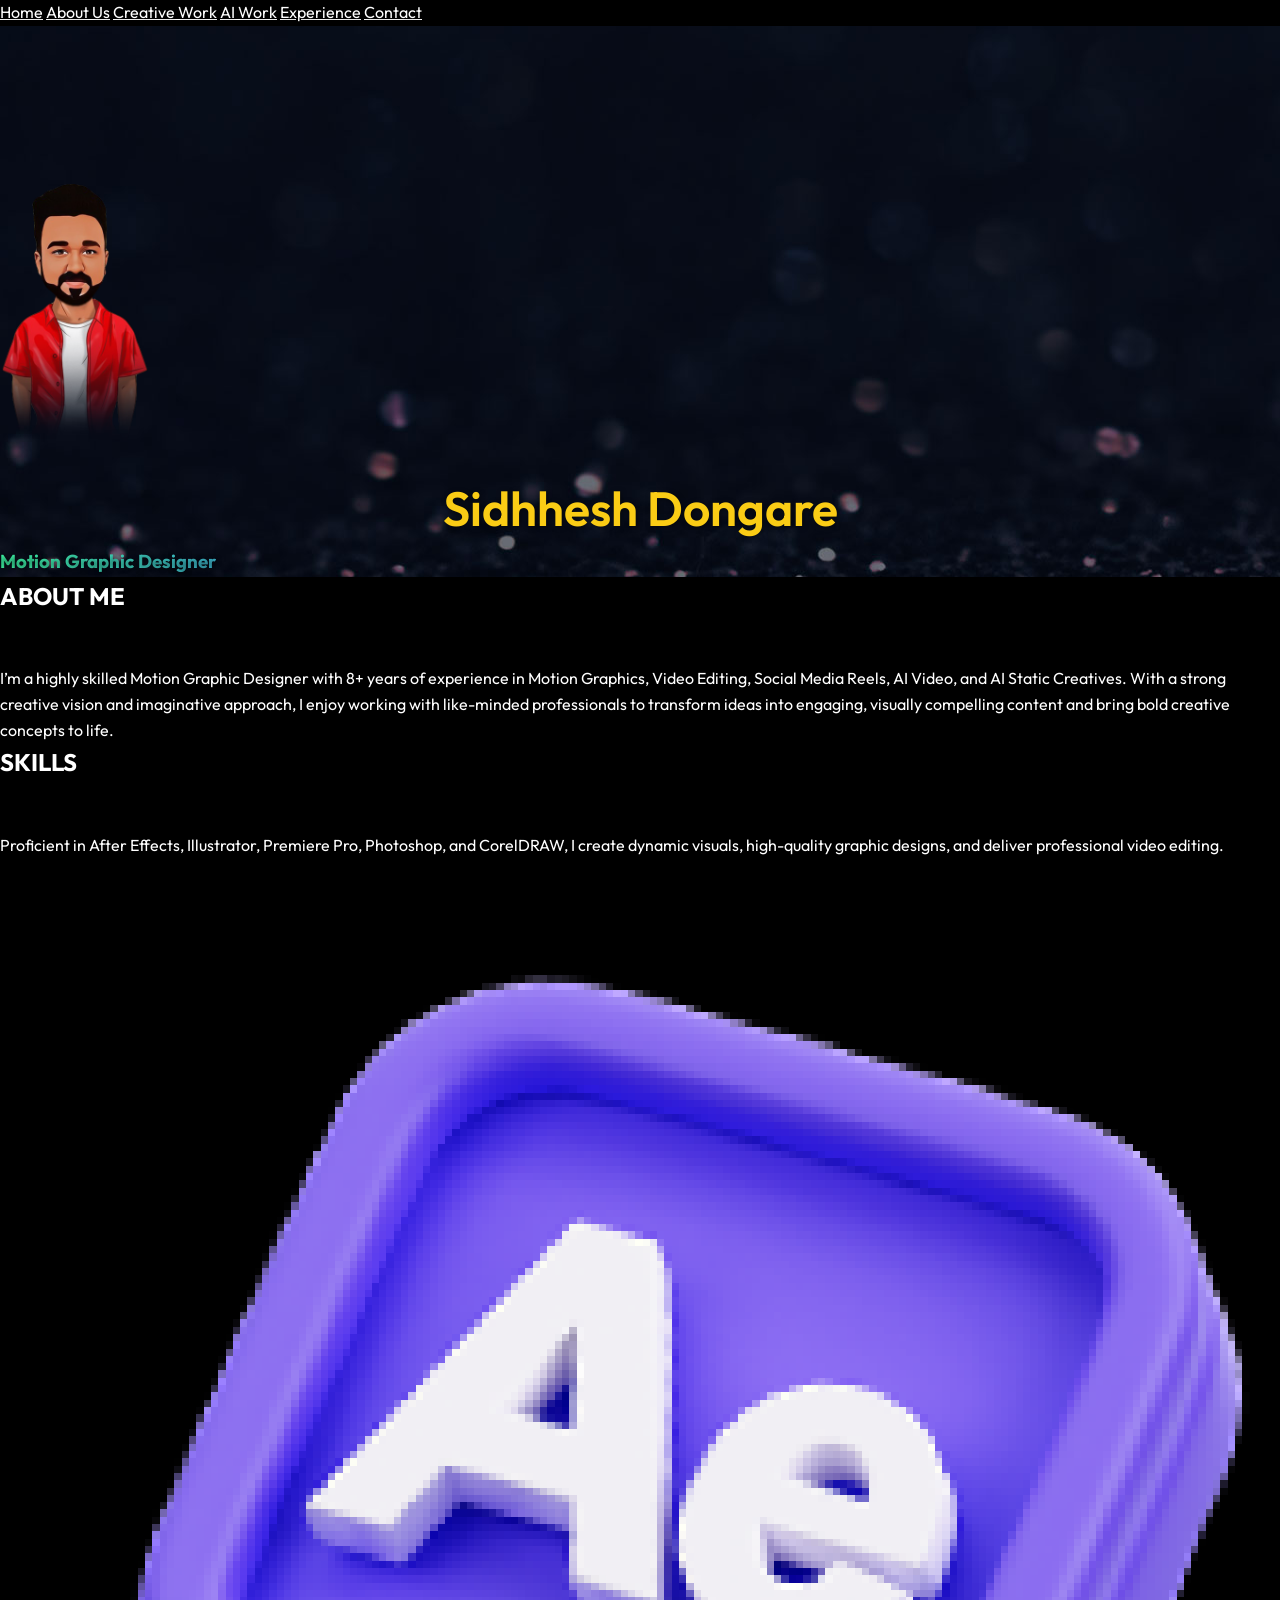
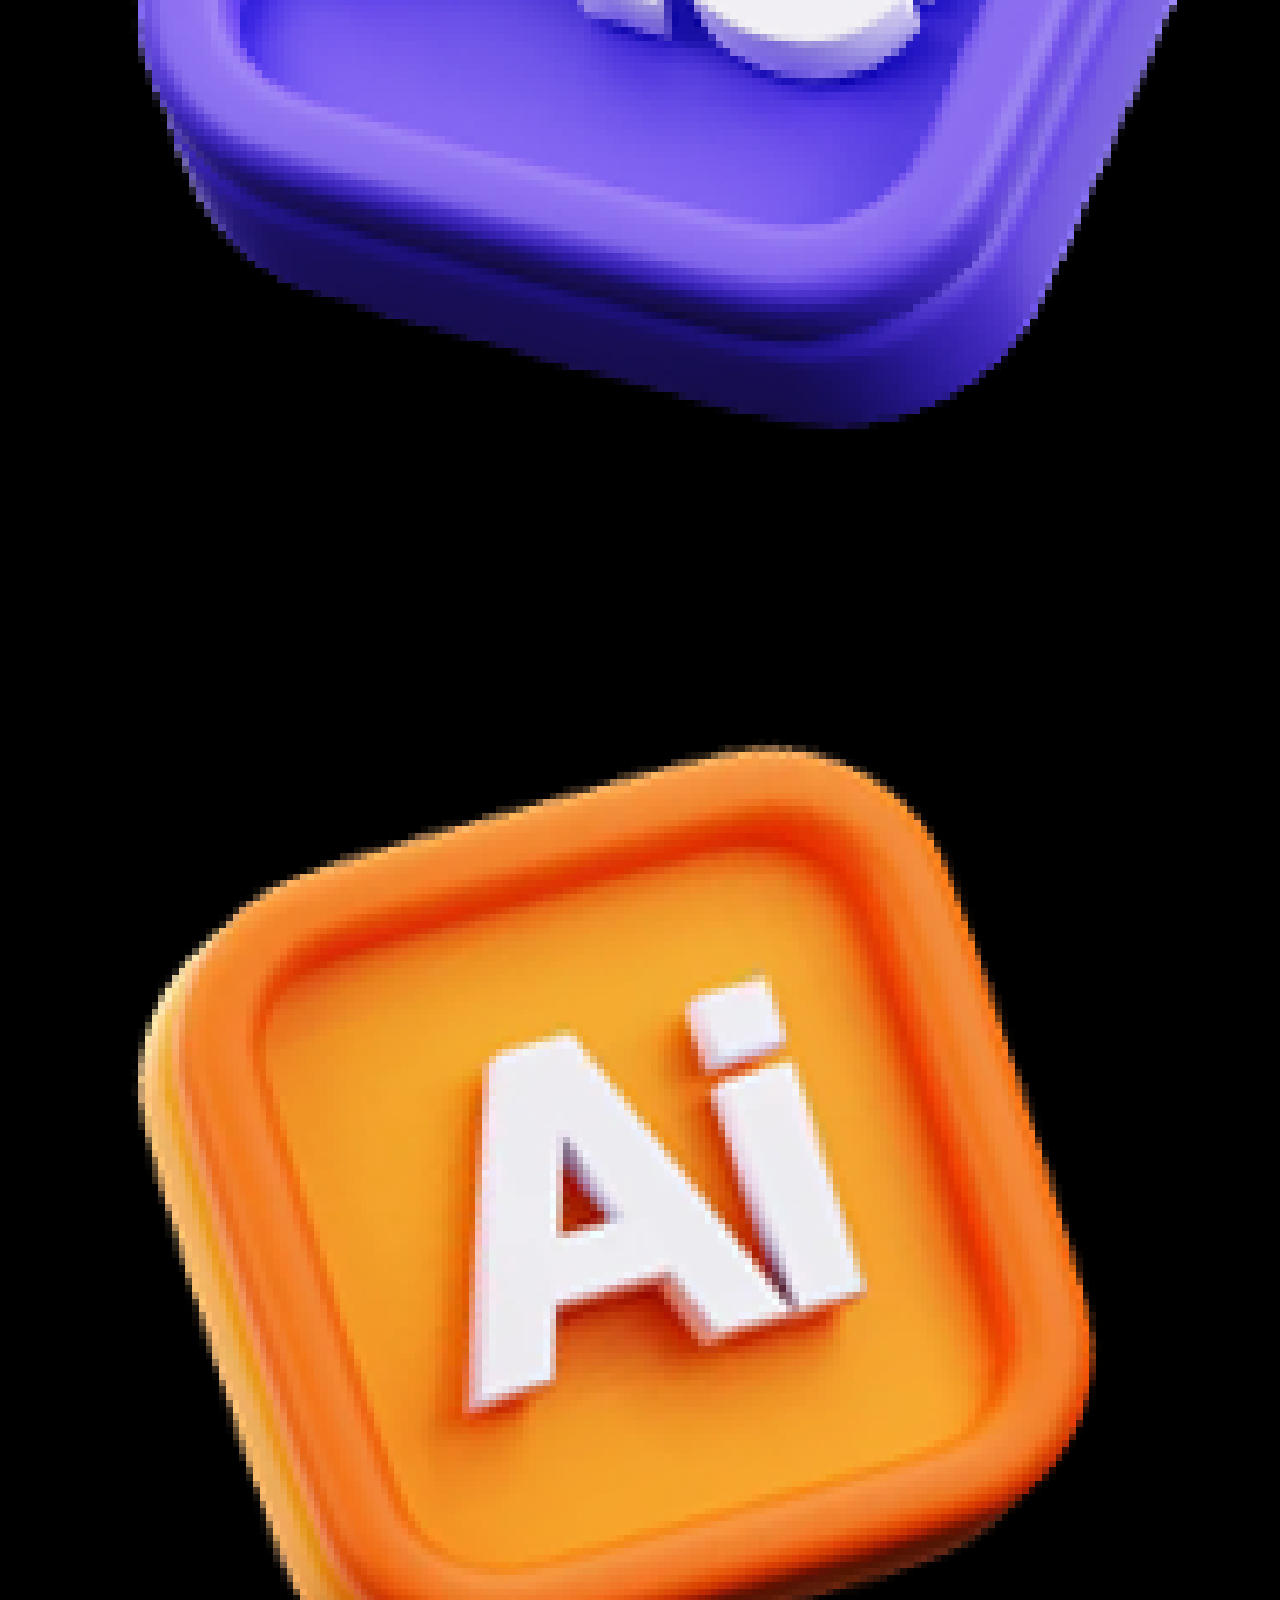
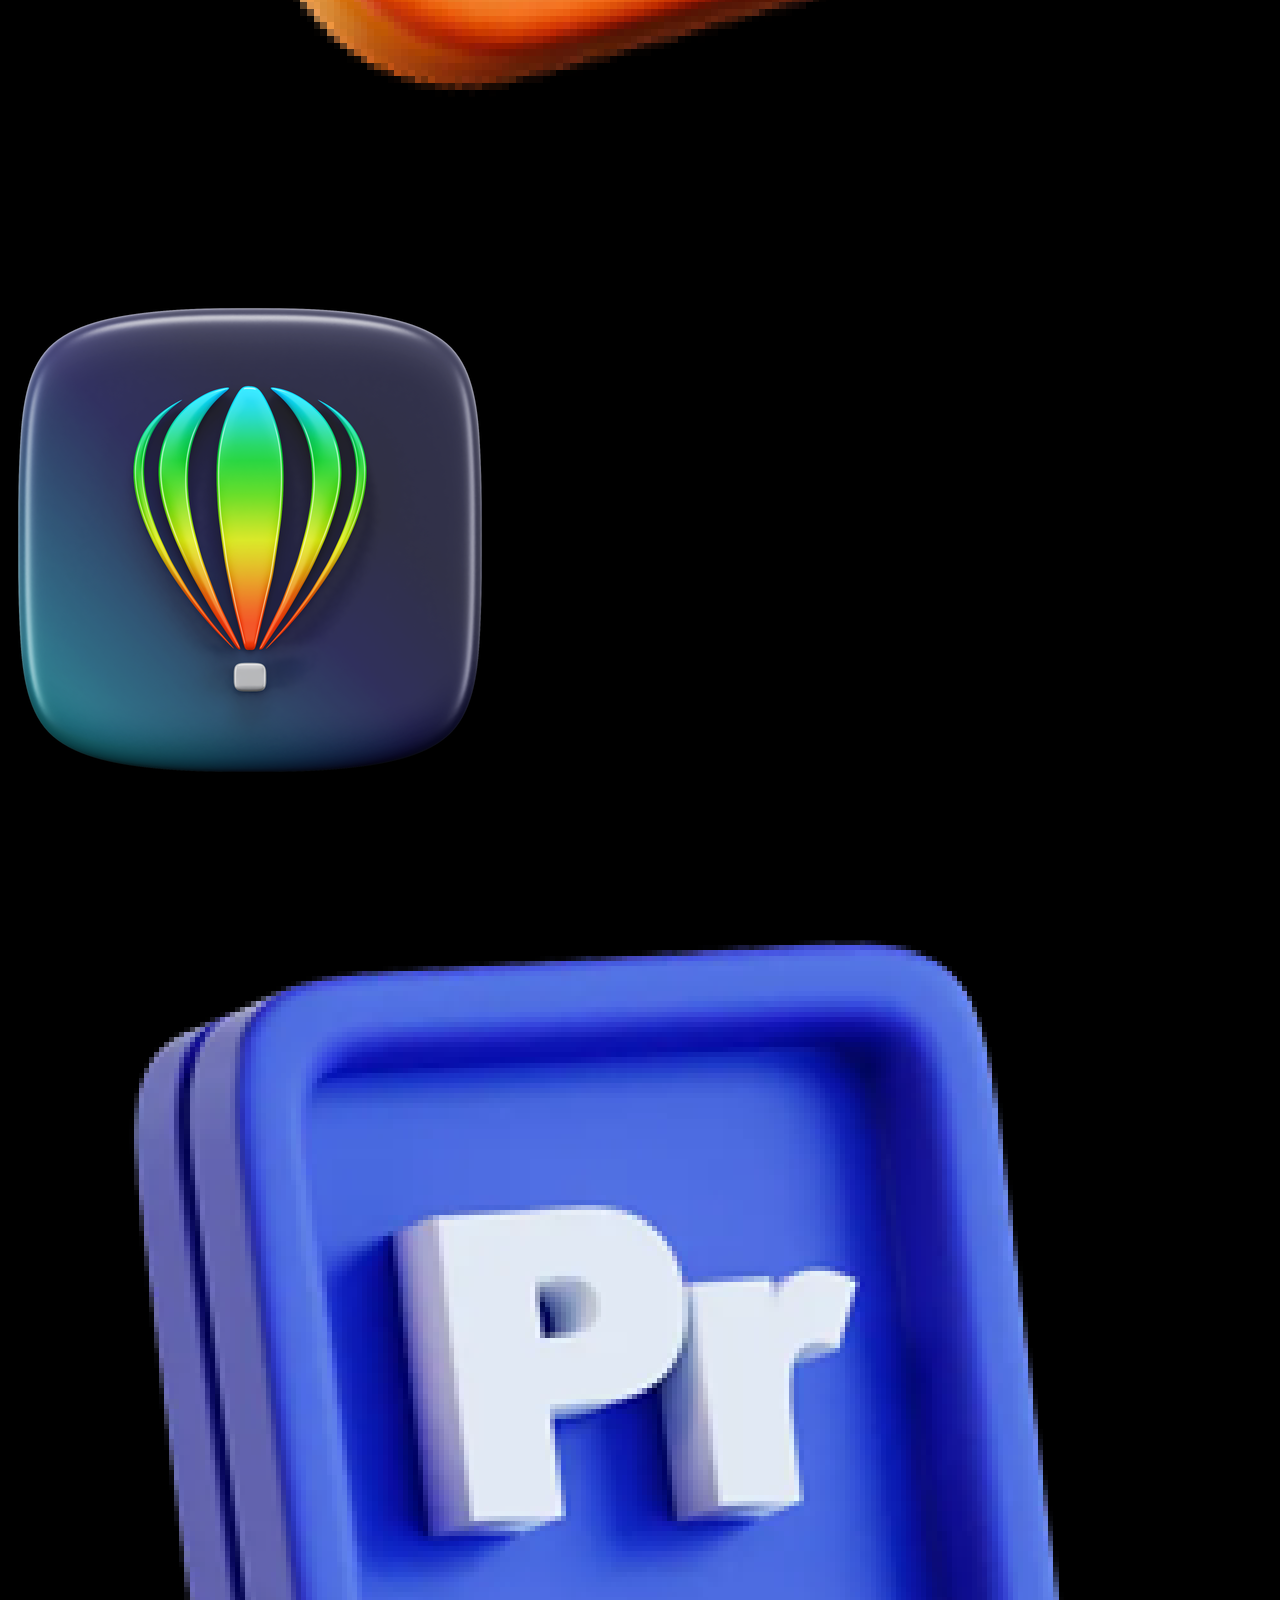
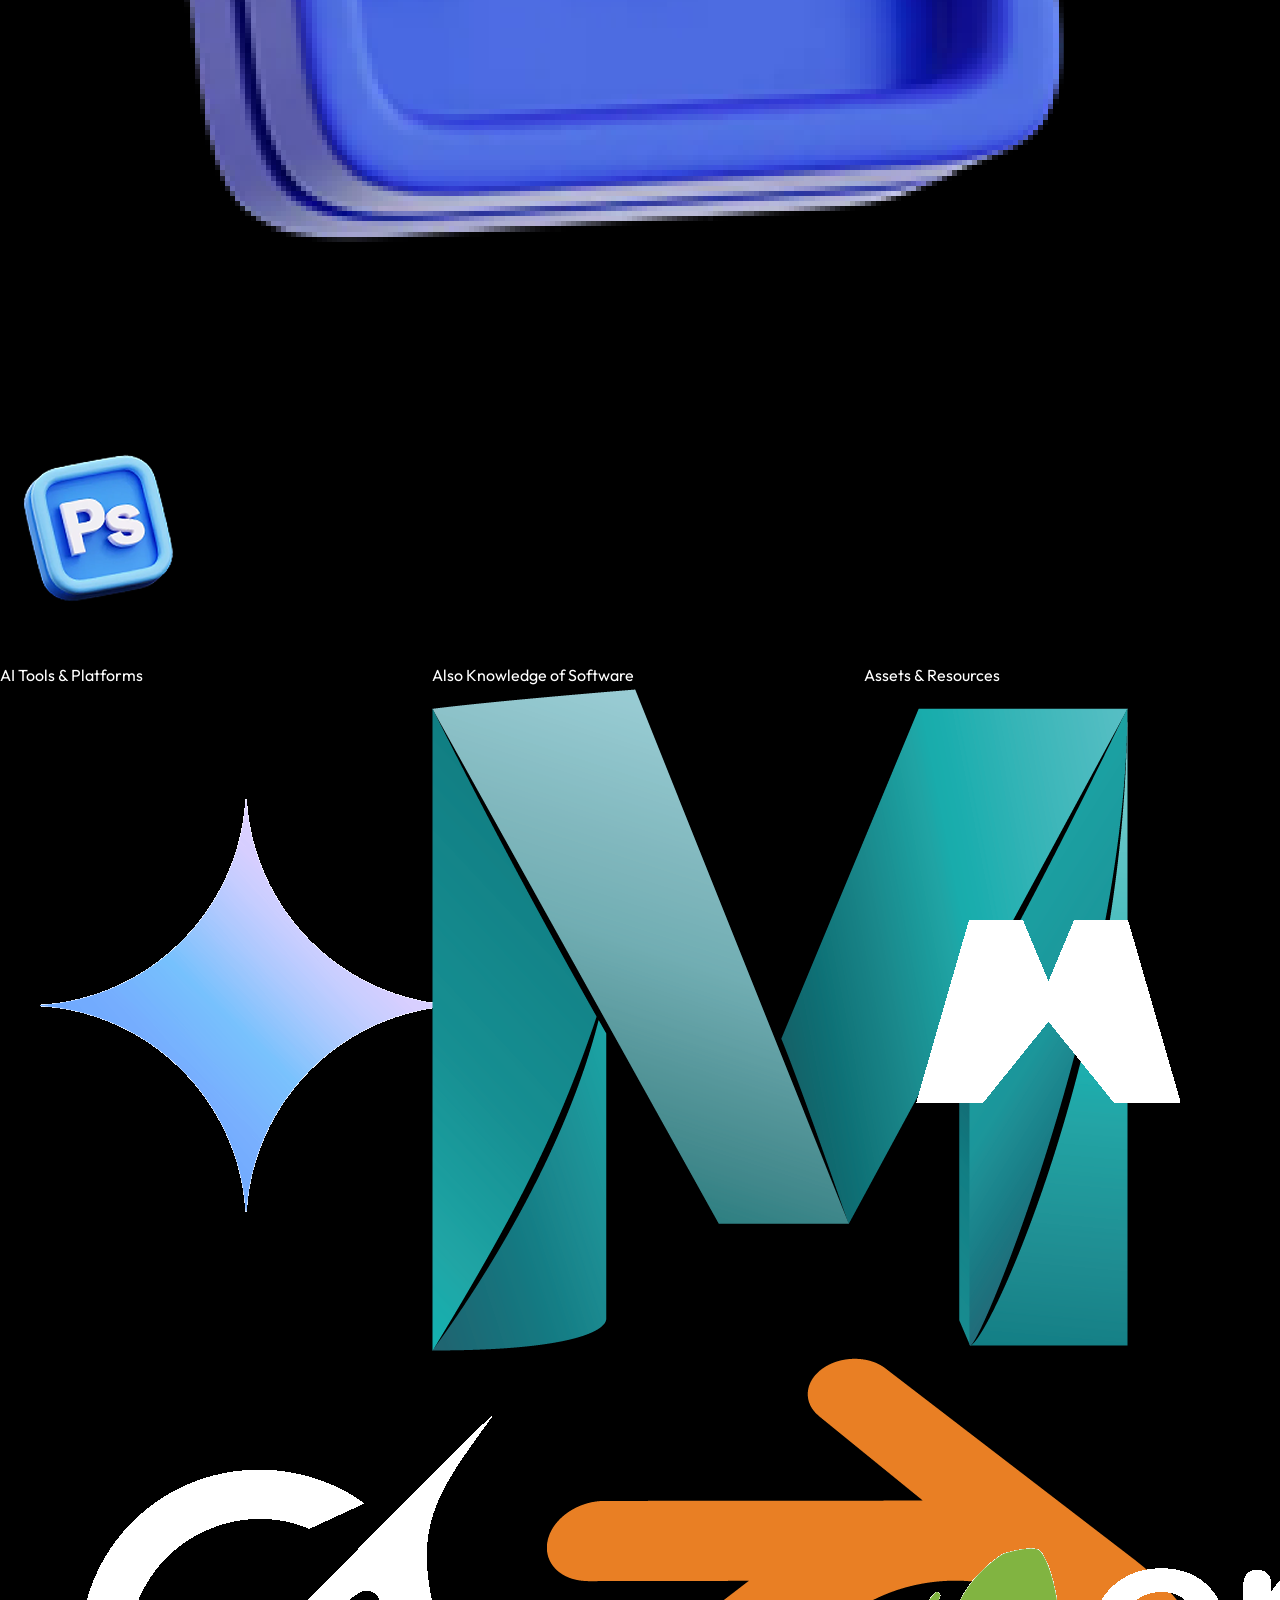
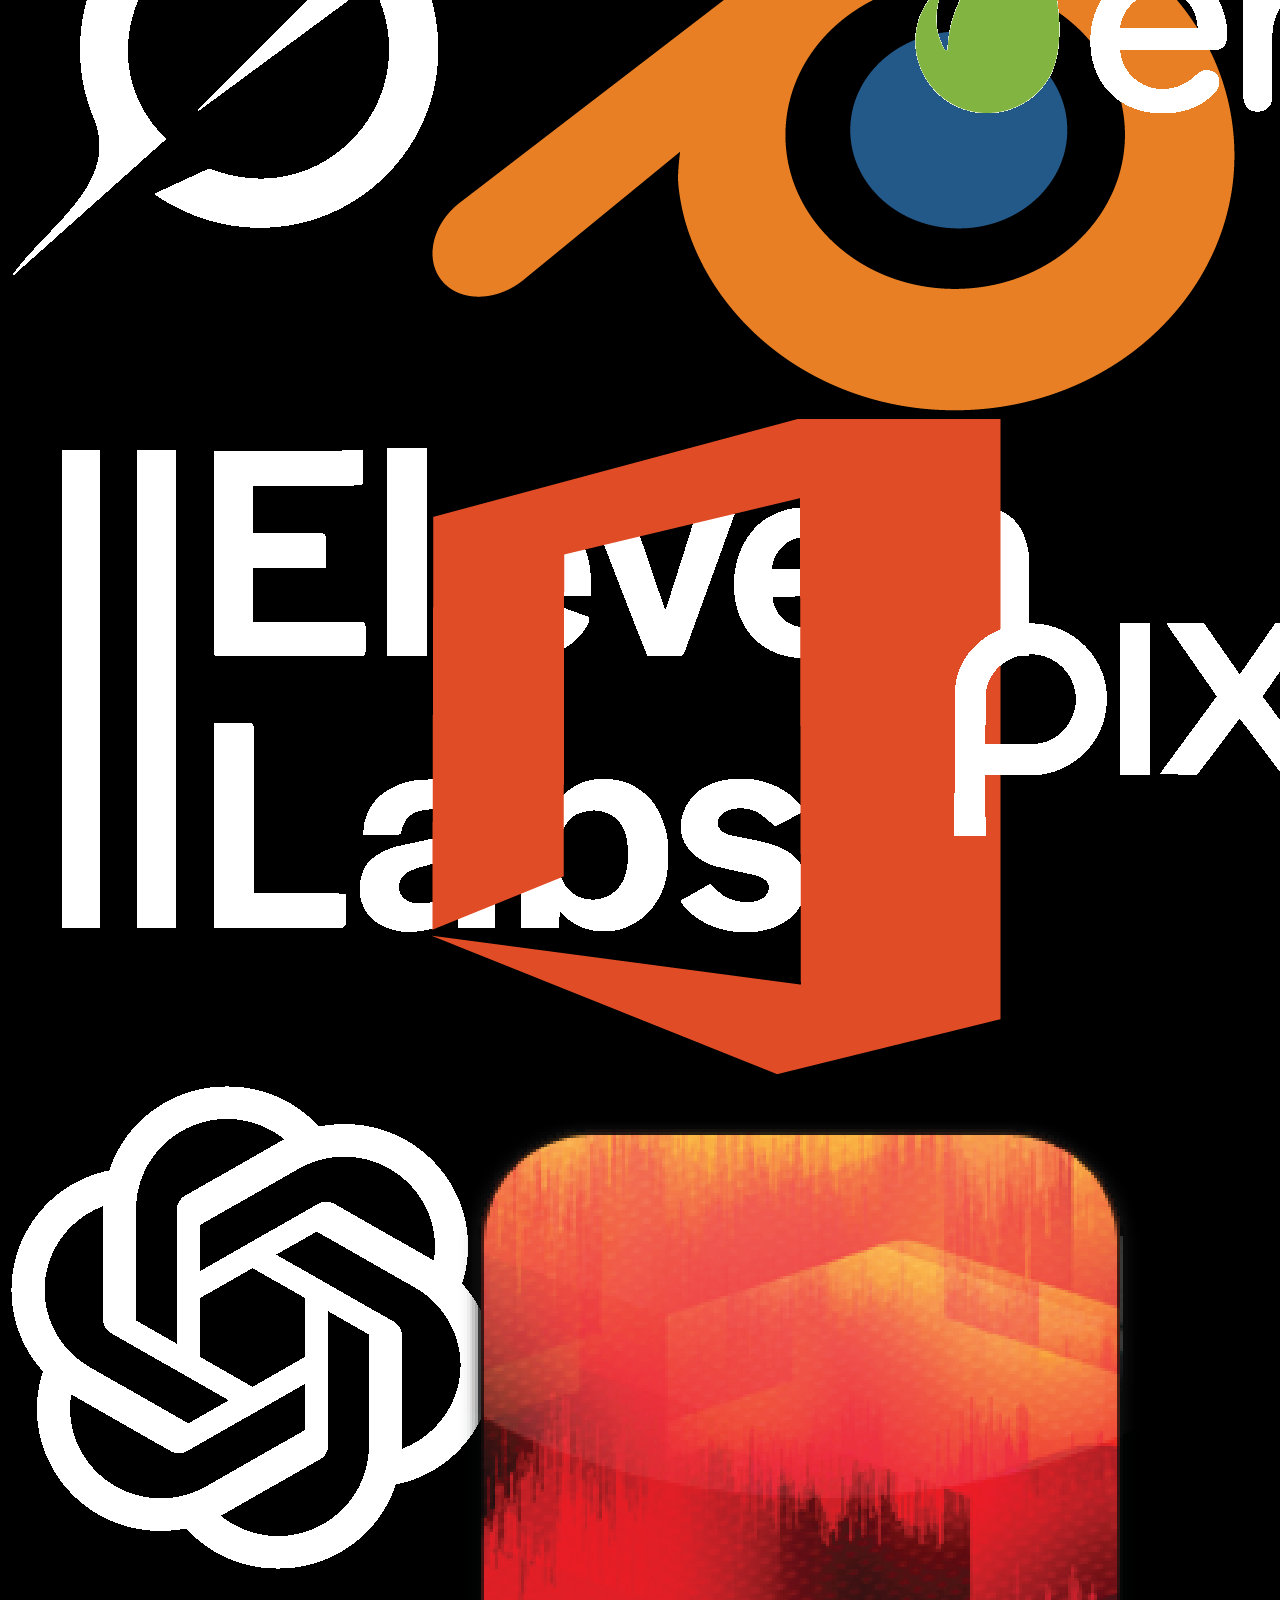
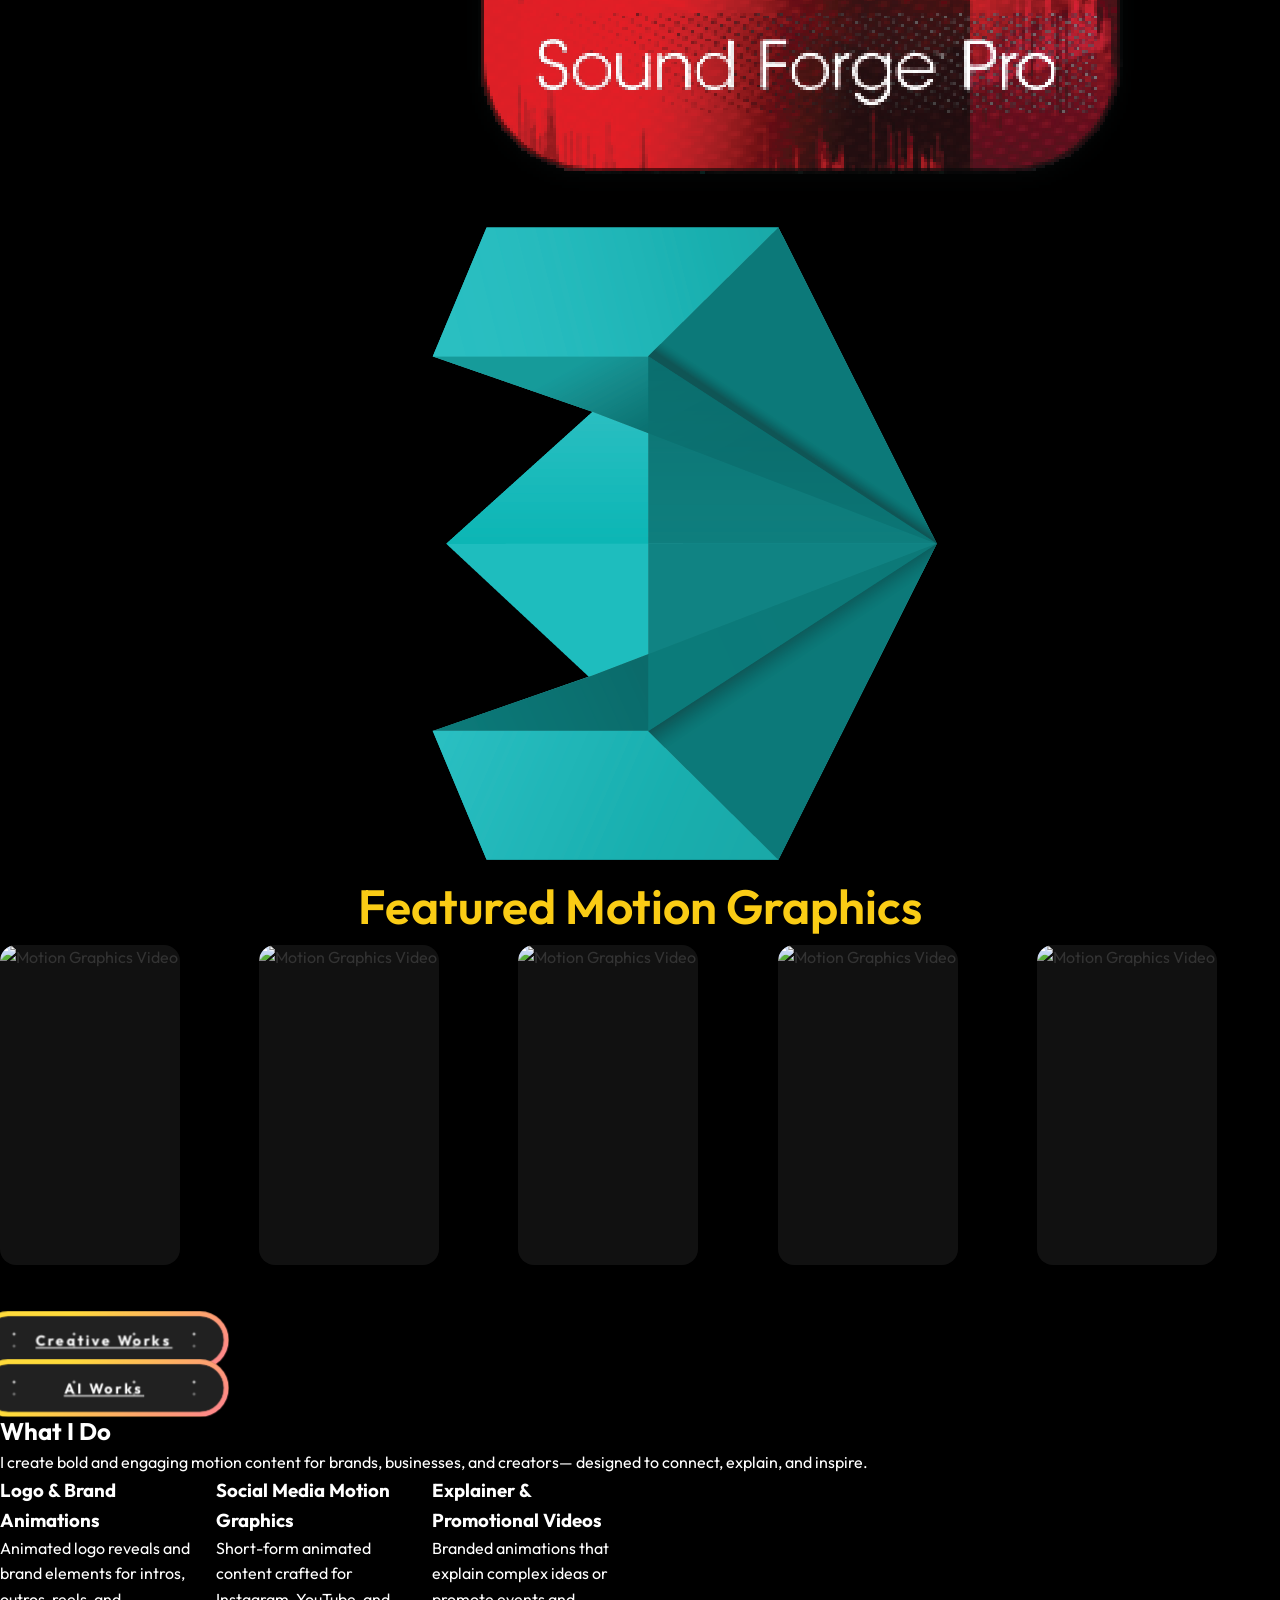
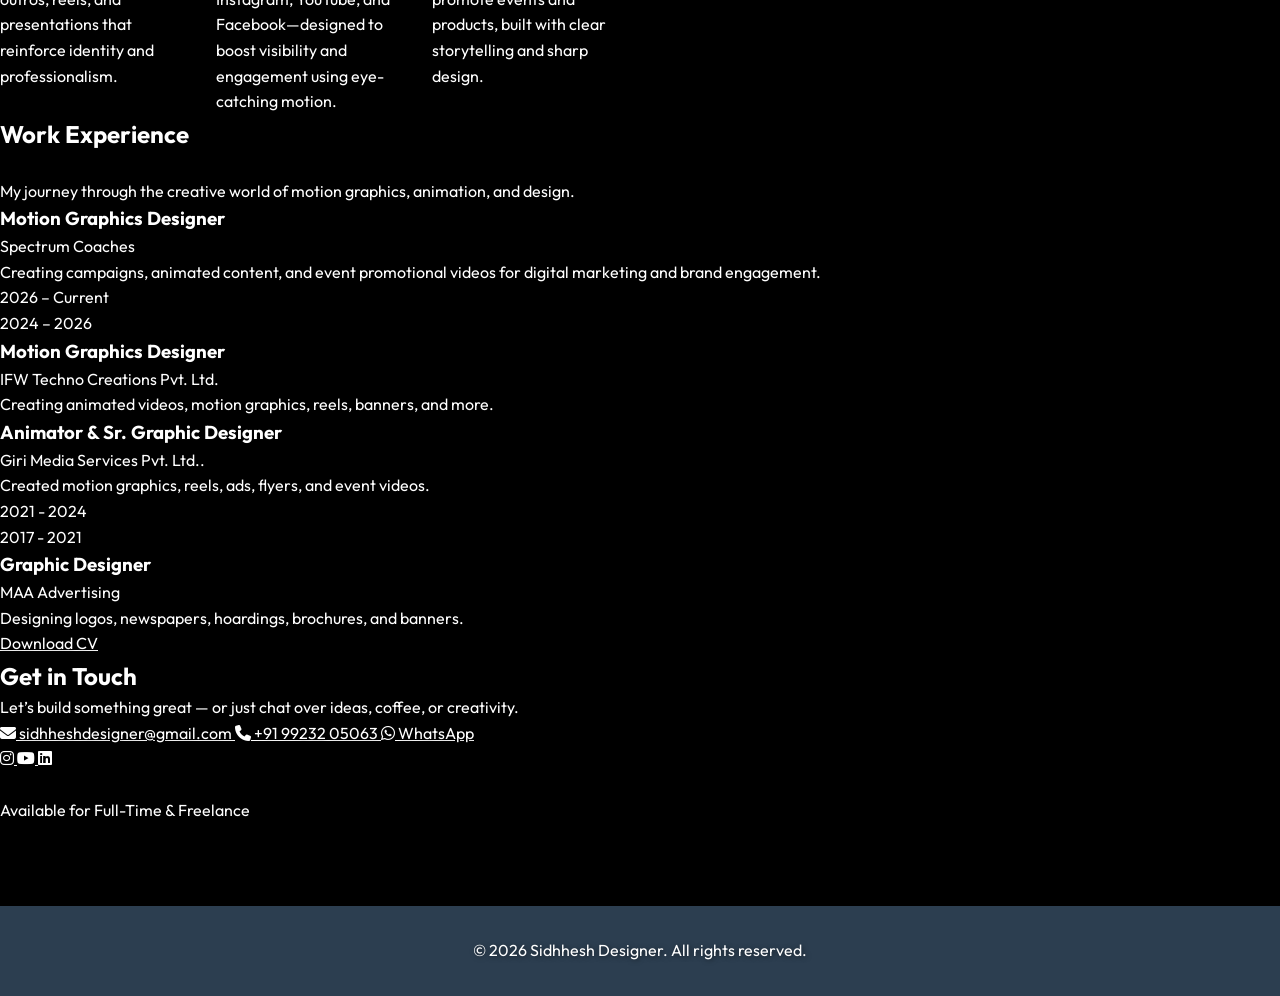
==== commit 68eaa5c6: "Update index.html" ====
--- a/index.html
+++ b/index.html
@@ -262,7 +262,7 @@
      style="cursor:pointer;">
 
     <img
-        src="https://drive.google.com/thumbnail?id=1pIlwhUzPywXDF571CNxougNdJ3JR0va7"
+        src="https://drive.google.com/thumbnail?id=1OdUztWI03zftr8DyypzwjmkmKnCVtJnP"
         alt="Motion Graphics Video"
         class="portfolio-video"
         style="width:100%; height:100%; object-fit:cover;"
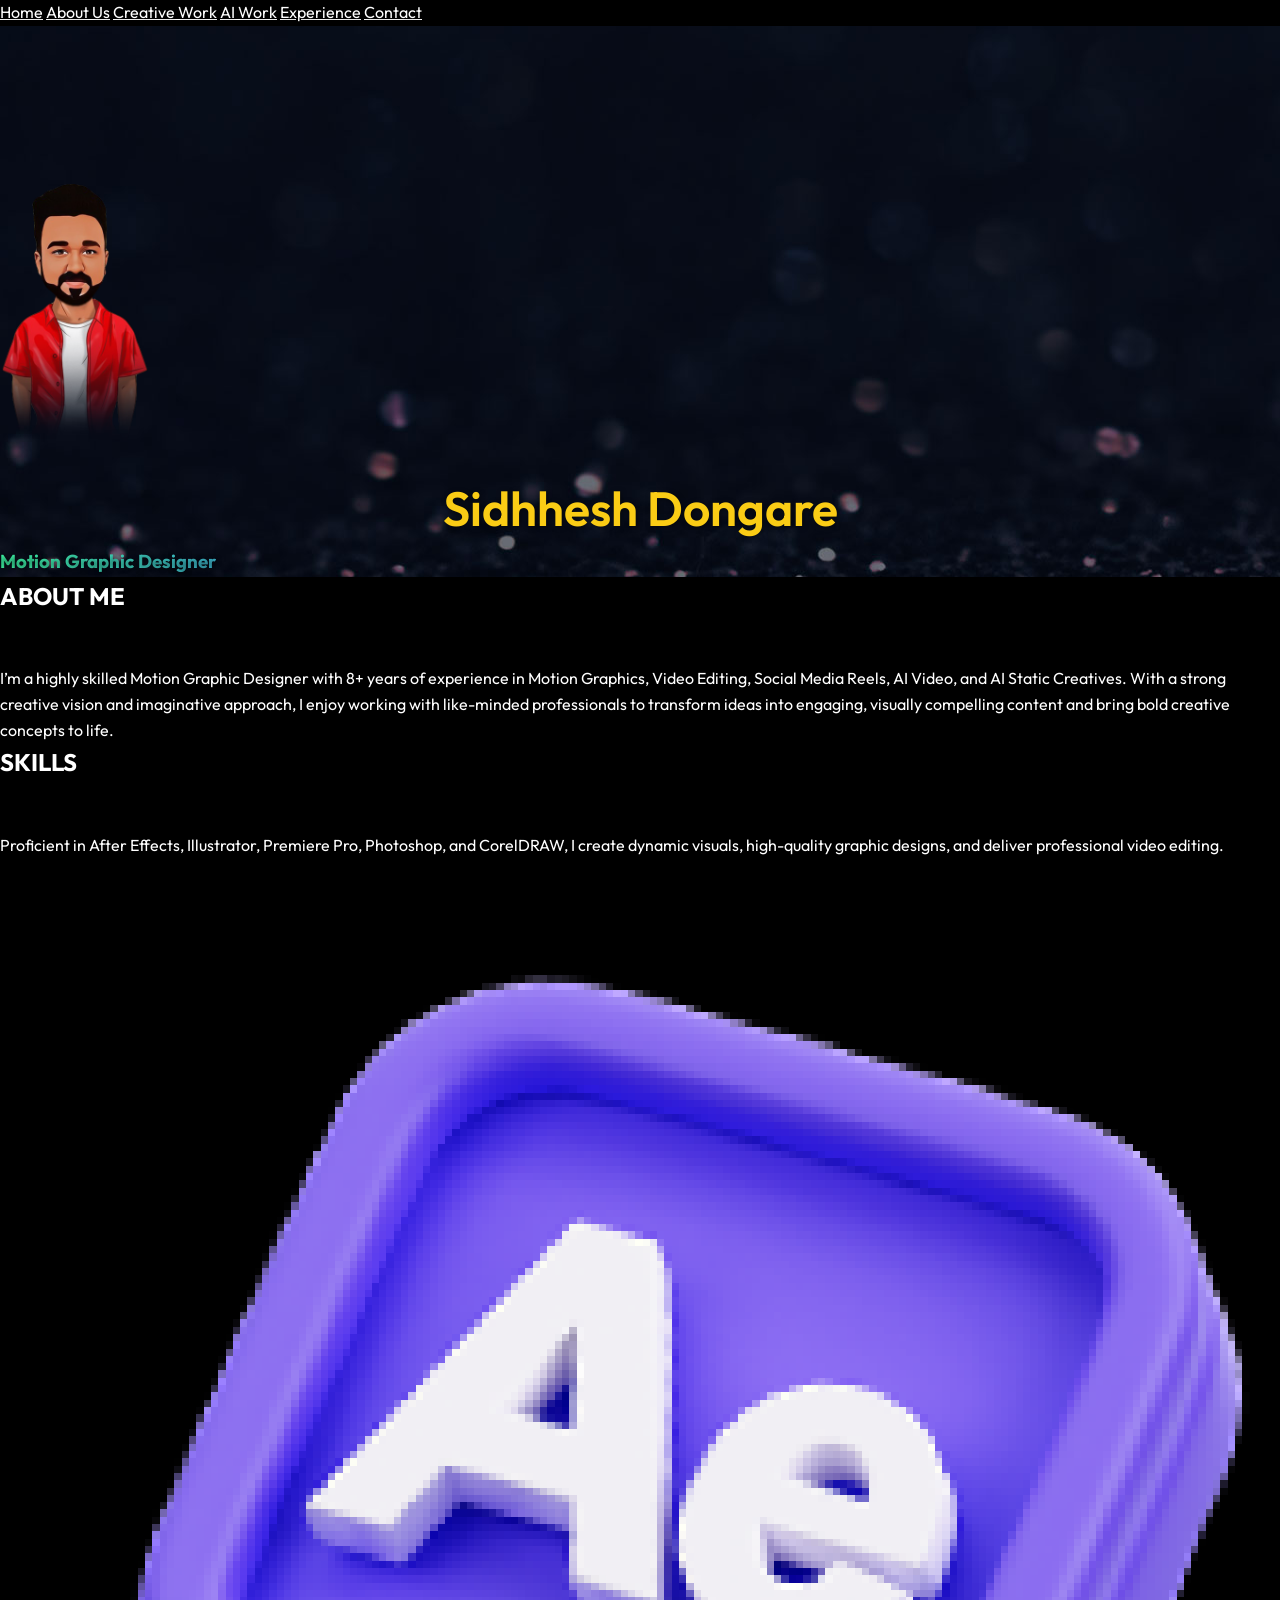
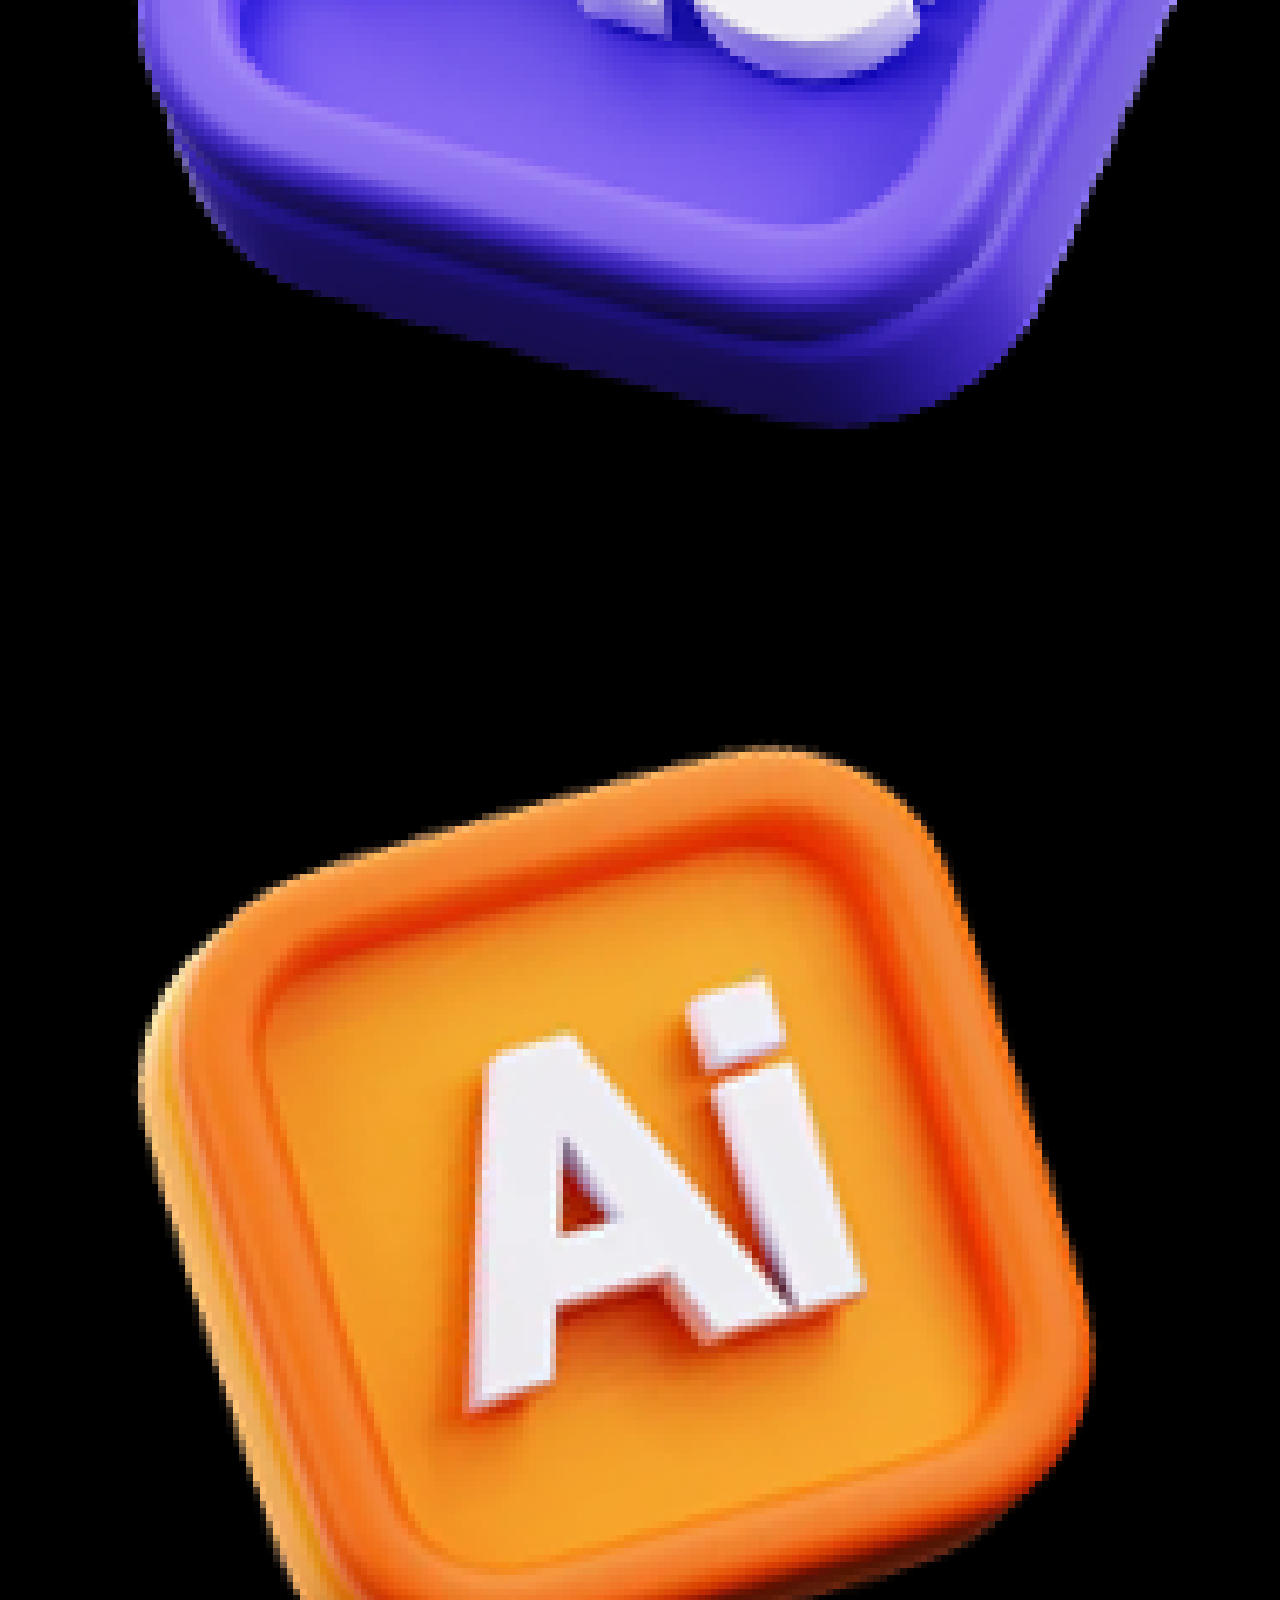
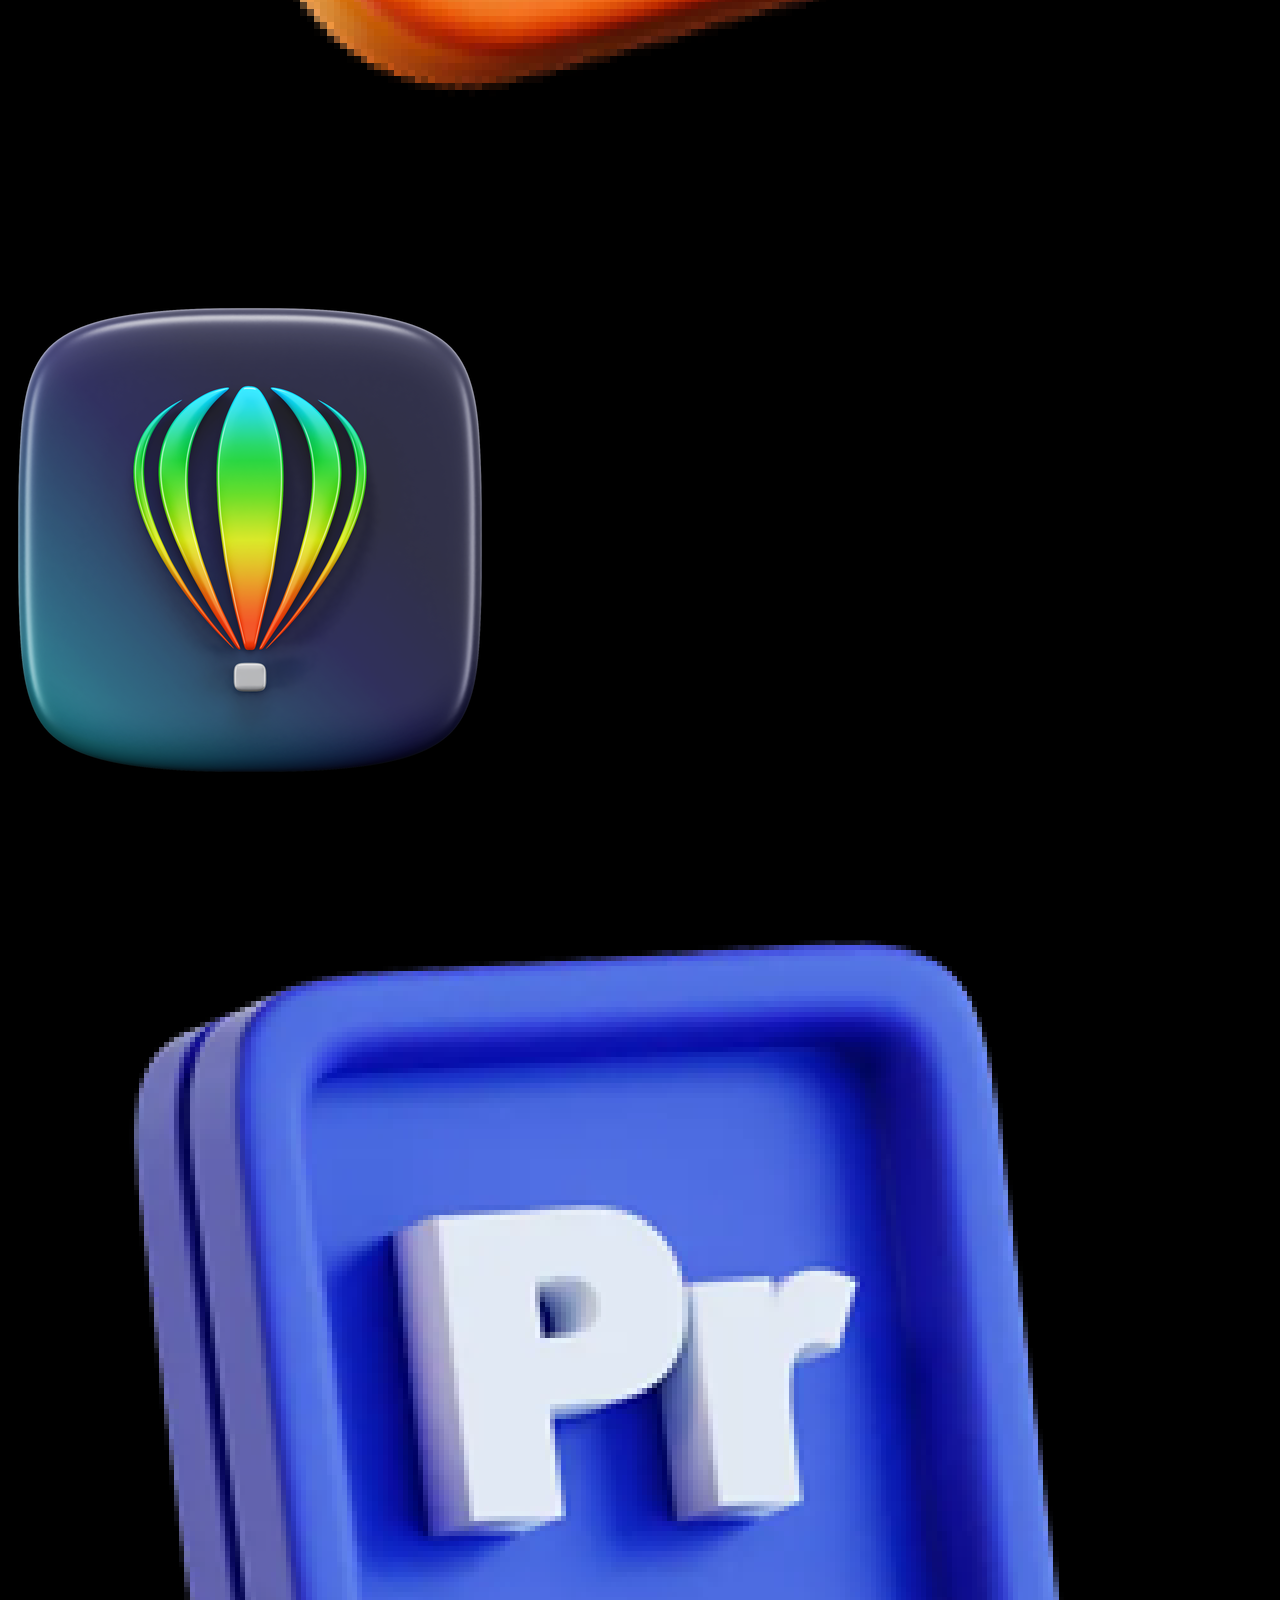
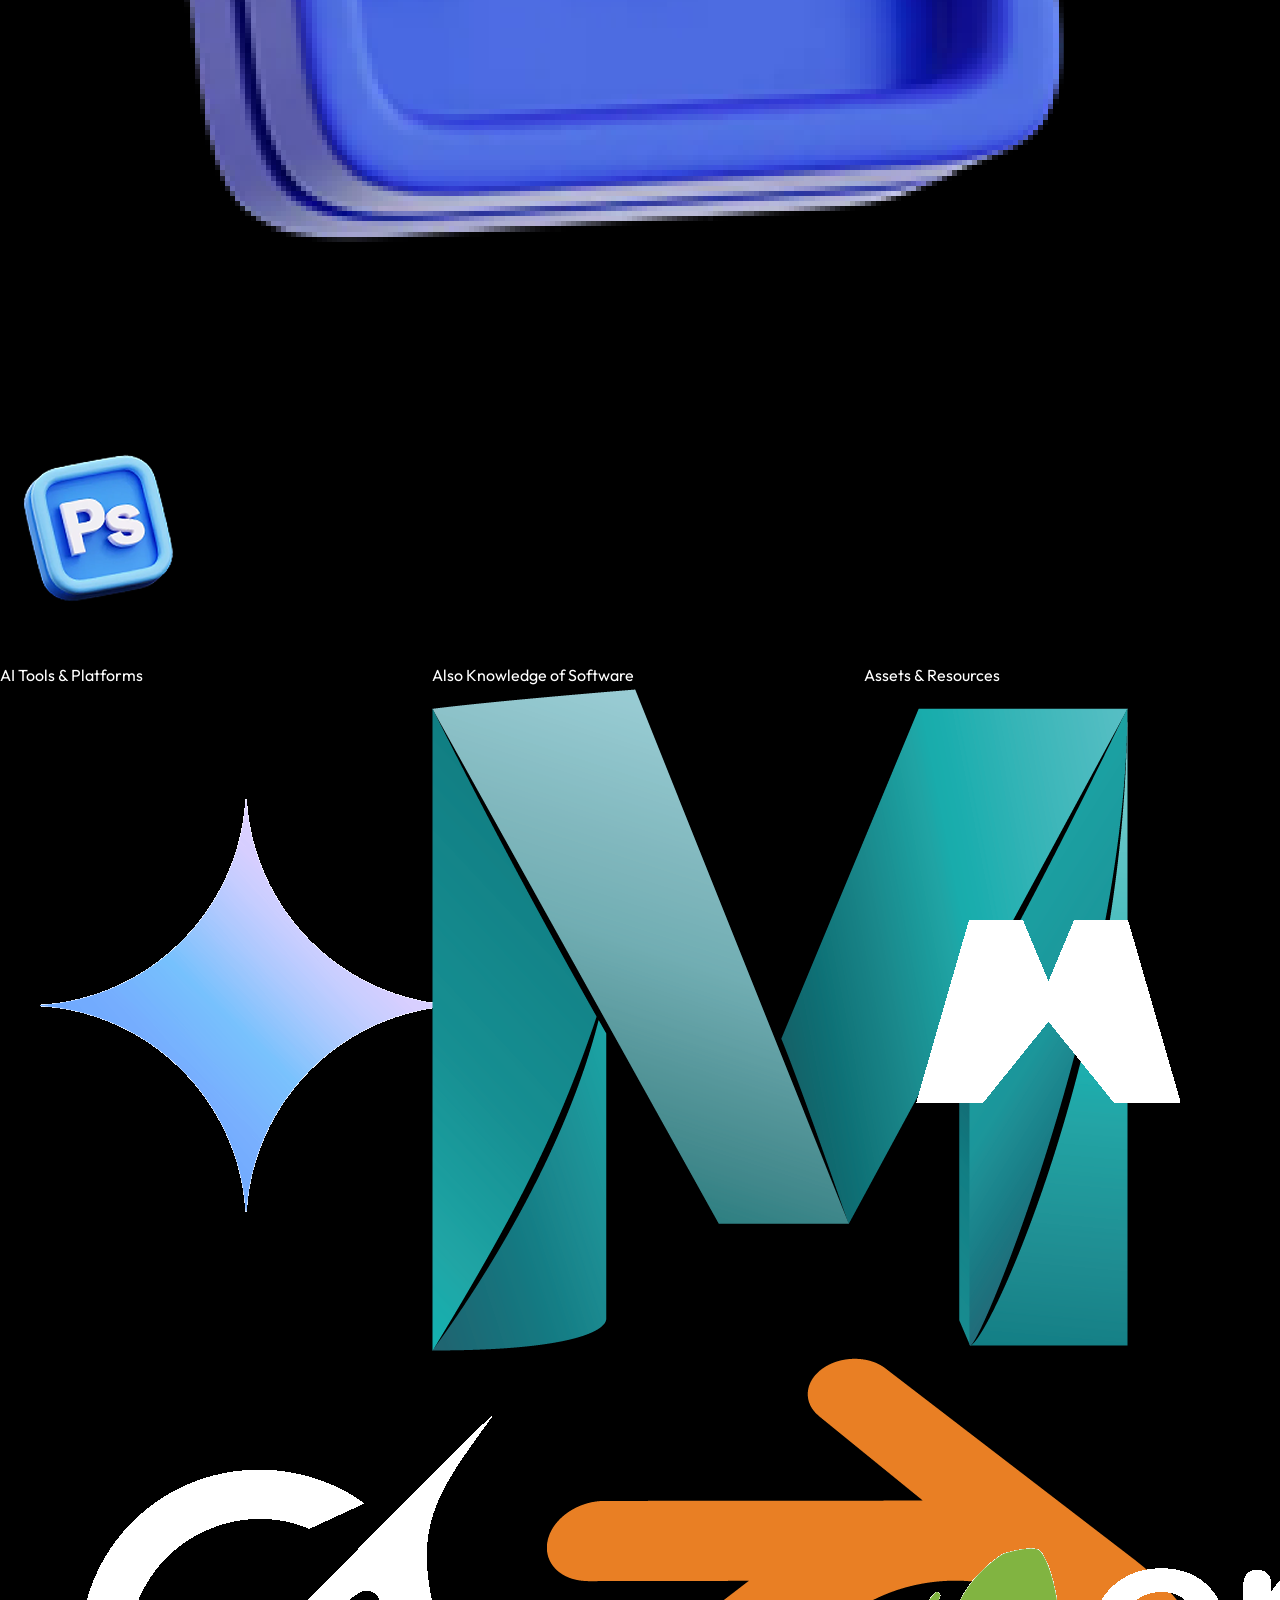
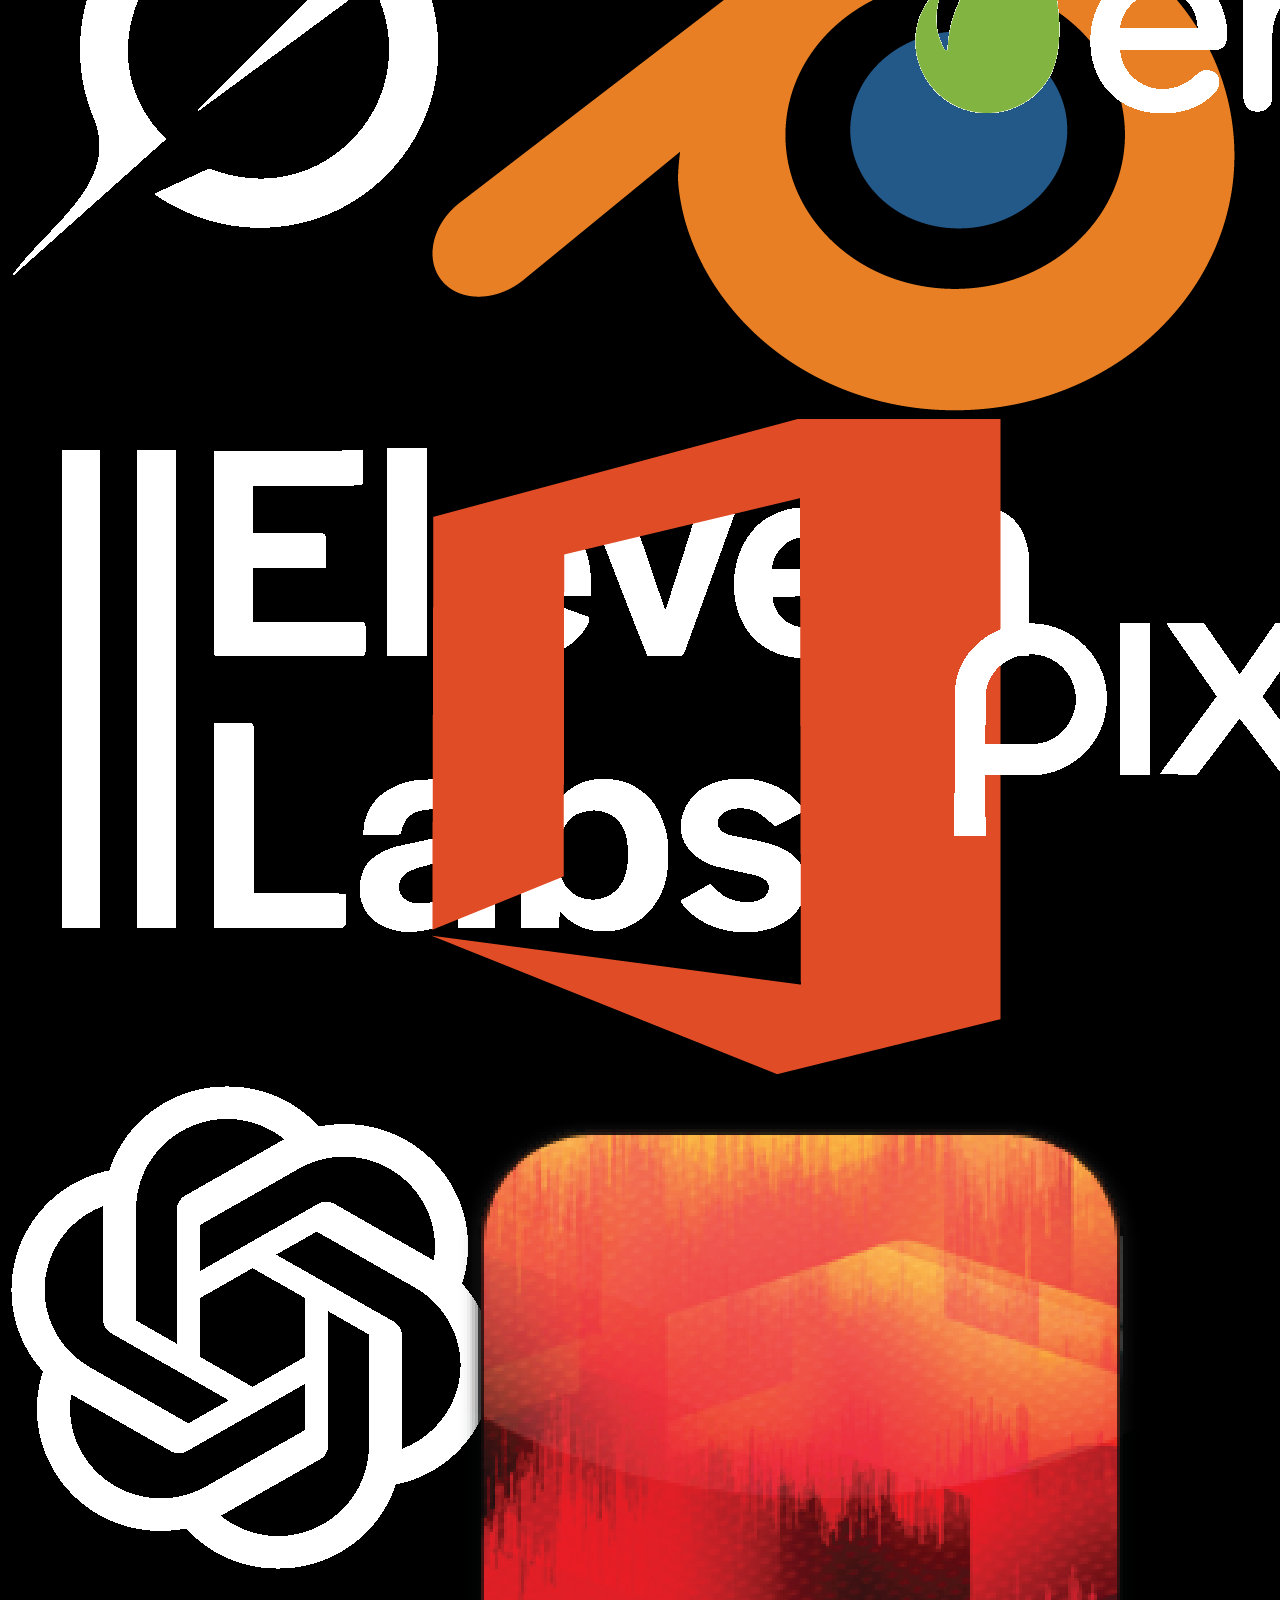
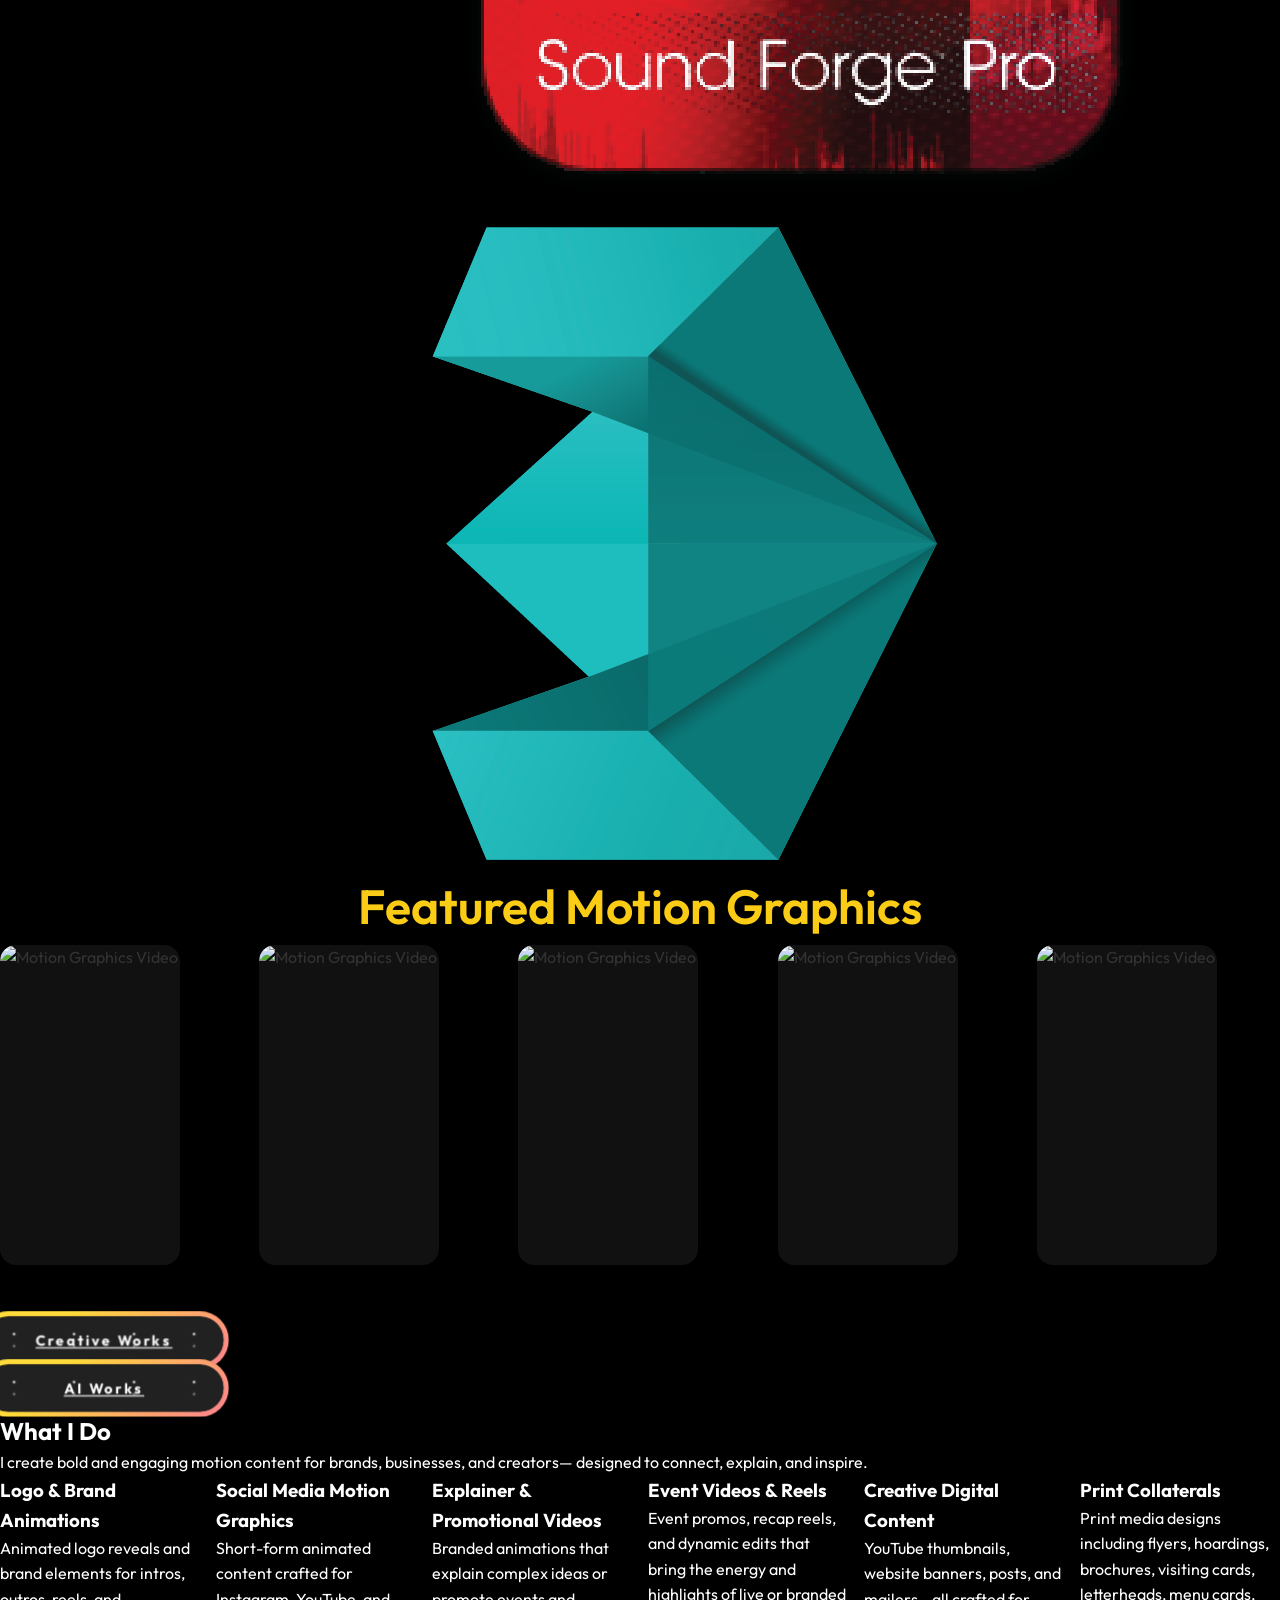
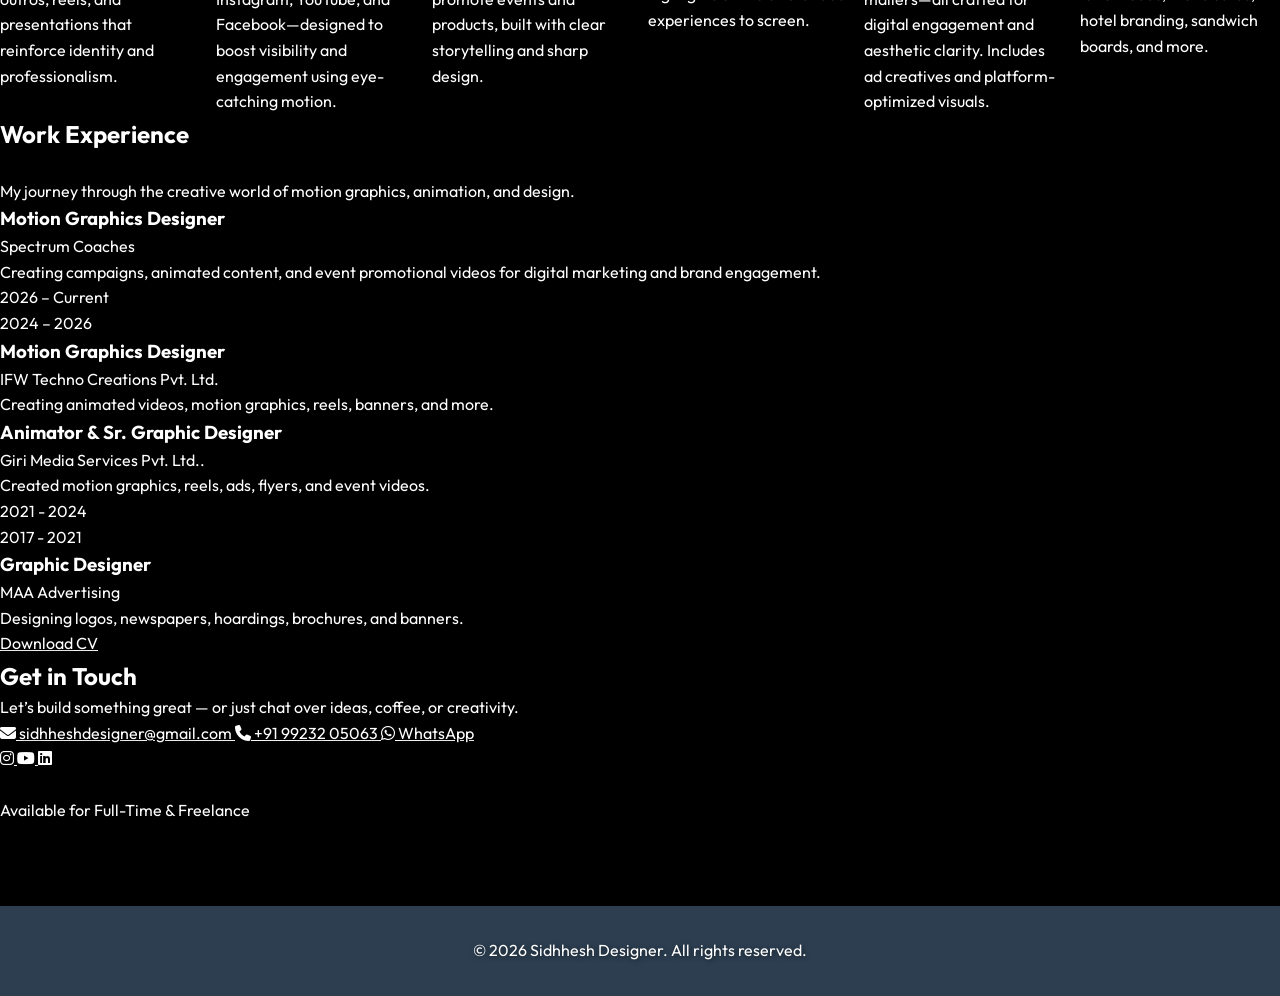
==== commit c8e6de1e: "Update index.html" ====
--- a/index.html
+++ b/index.html
@@ -249,7 +249,7 @@
      style="cursor:pointer;">
 
     <img
-        src="https://drive.google.com/thumbnail?id=1pIlwhUzPywXDF571CNxougNdJ3JR0va7"
+        src="https://drive.google.com/thumbnail?id=1BZK-9yi26Qzu0Dsc_WDLRGpSjkPgArBG"
         alt="Motion Graphics Video"
         class="portfolio-video"
         style="width:100%; height:100%; object-fit:cover;"
@@ -275,7 +275,7 @@
      style="cursor:pointer;">
 
     <img
-        src="https://drive.google.com/thumbnail?id=1pIlwhUzPywXDF571CNxougNdJ3JR0va7"
+        src="https://drive.google.com/thumbnail?id=12dKEBs1XOdi8JqfuqOjDio9nT9nnACV5"
         alt="Motion Graphics Video"
         class="portfolio-video"
         style="width:100%; height:100%; object-fit:cover;"
@@ -284,11 +284,11 @@
 
        <!--Video 4 -->
    <div class="video-card portrait"
-     onclick="window.open('https://drive.google.com/file/d/1OdUztWI03zftr8DyypzwjmkmKnCVtJnP/view?usp=share_link')"
+     onclick="window.open('https://drive.google.com/file/d/1R1lPI8NGhFqbMpY3-k2zKUsCDngzPBK7/view?usp=share_link', '_blank')"
      style="cursor:pointer;">
 
     <img
-        src="https://drive.google.com/thumbnail?id=1pIlwhUzPywXDF571CNxougNdJ3JR0va7"
+        src="https://drive.google.com/thumbnail?id=1R1lPI8NGhFqbMpY3-k2zKUsCDngzPBK7"
         alt="Motion Graphics Video"
         class="portfolio-video"
         style="width:100%; height:100%; object-fit:cover;"
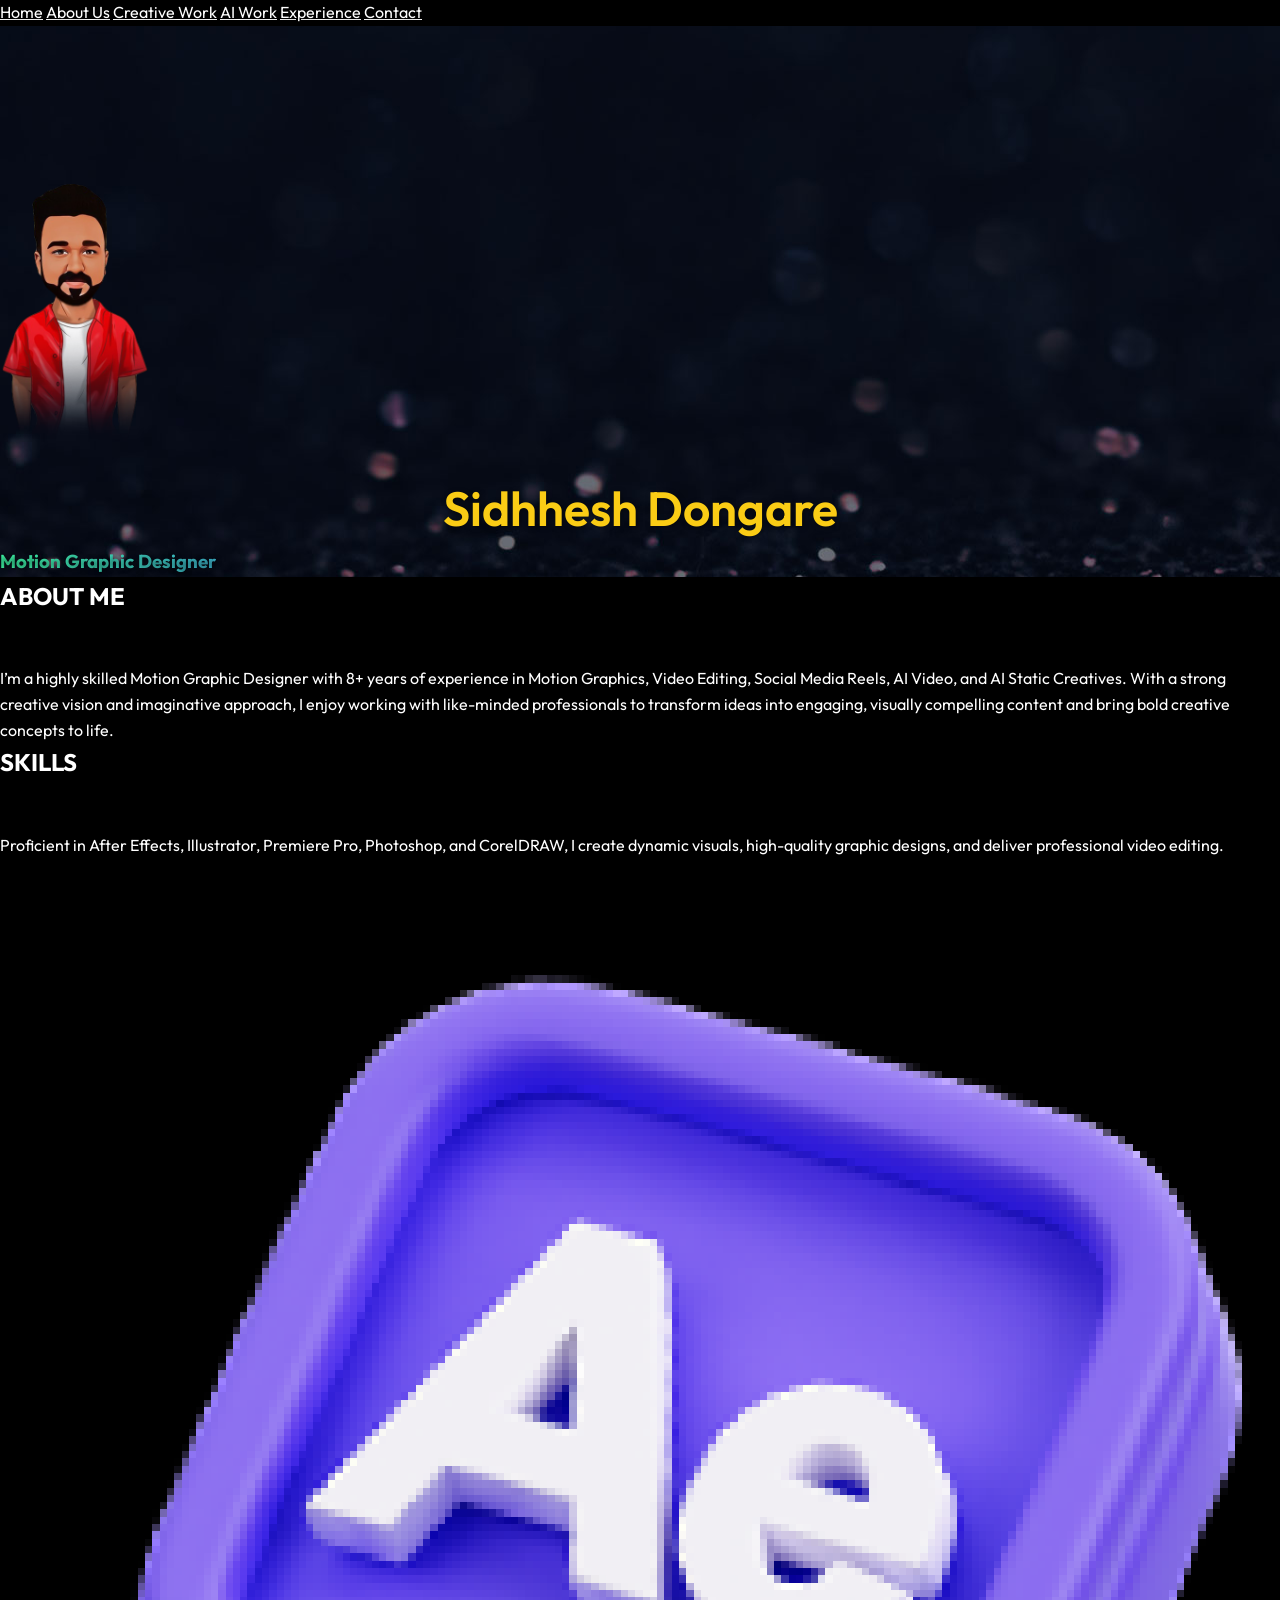
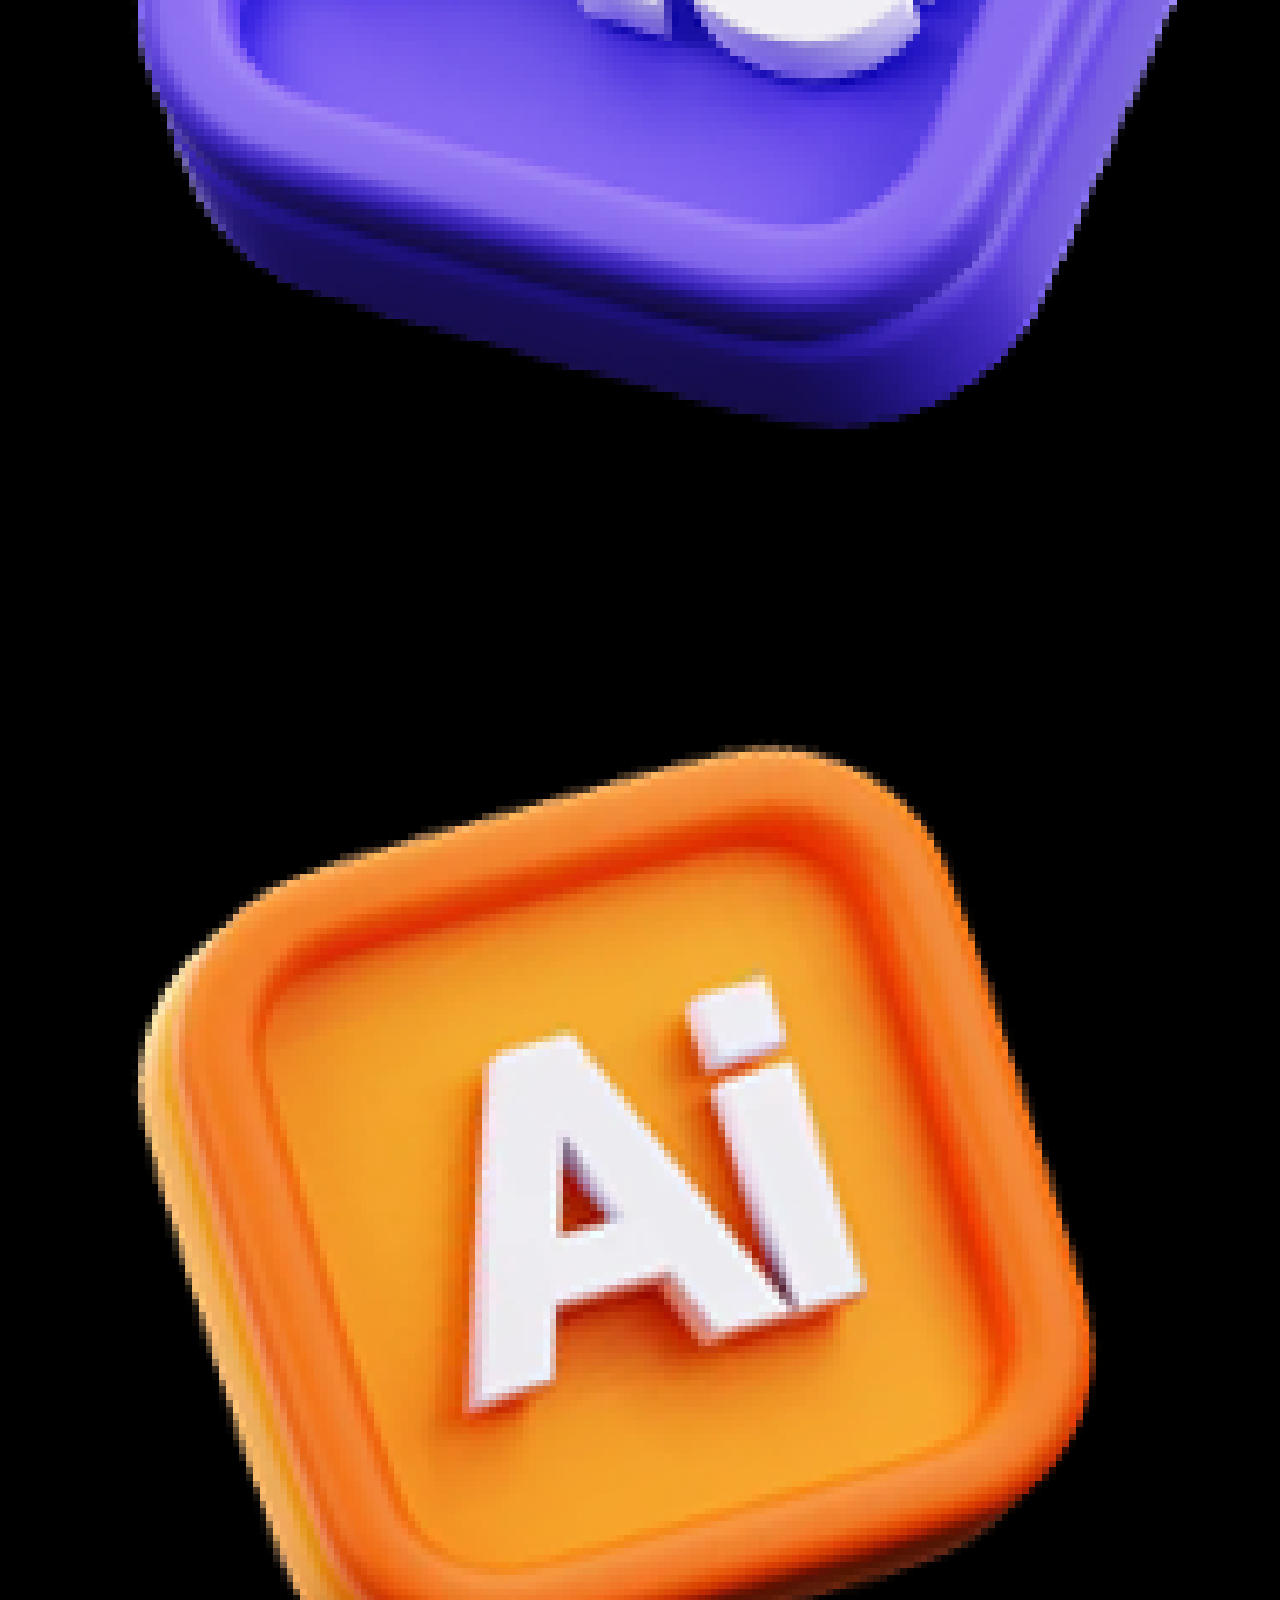
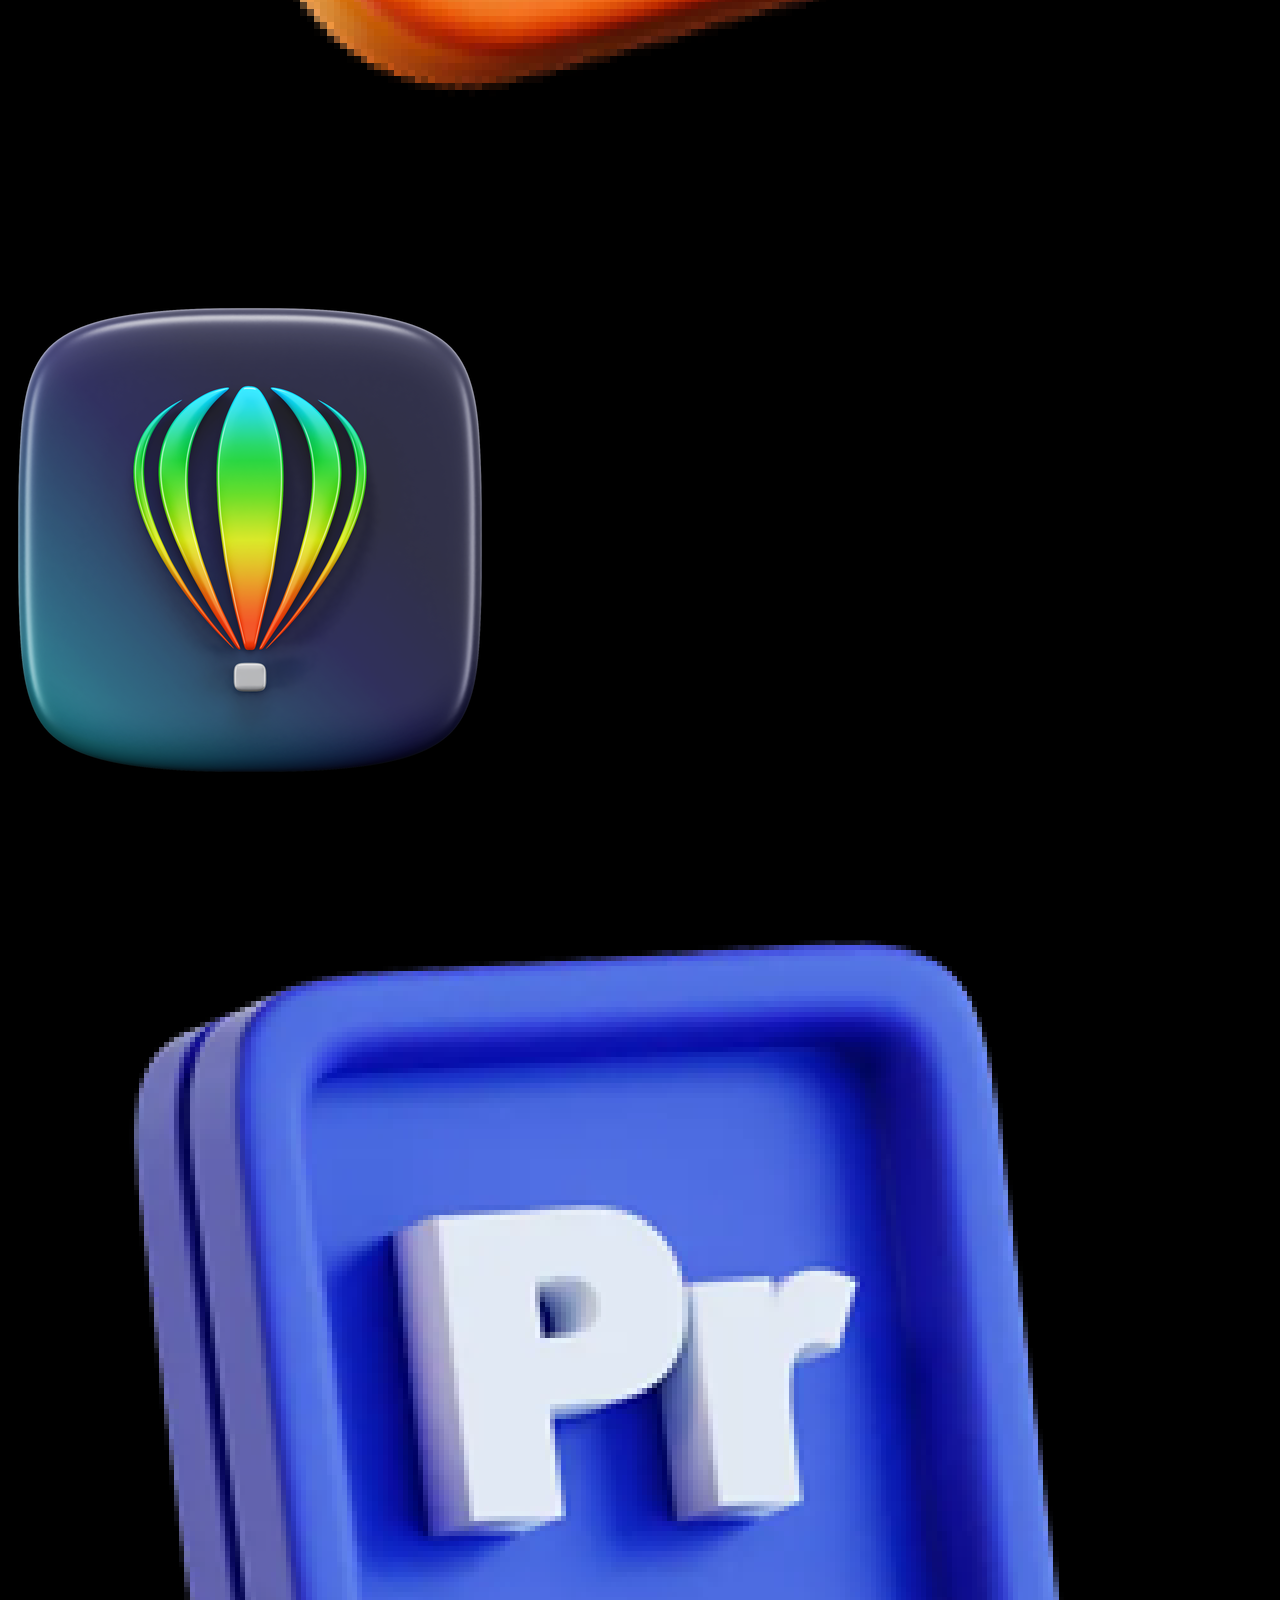
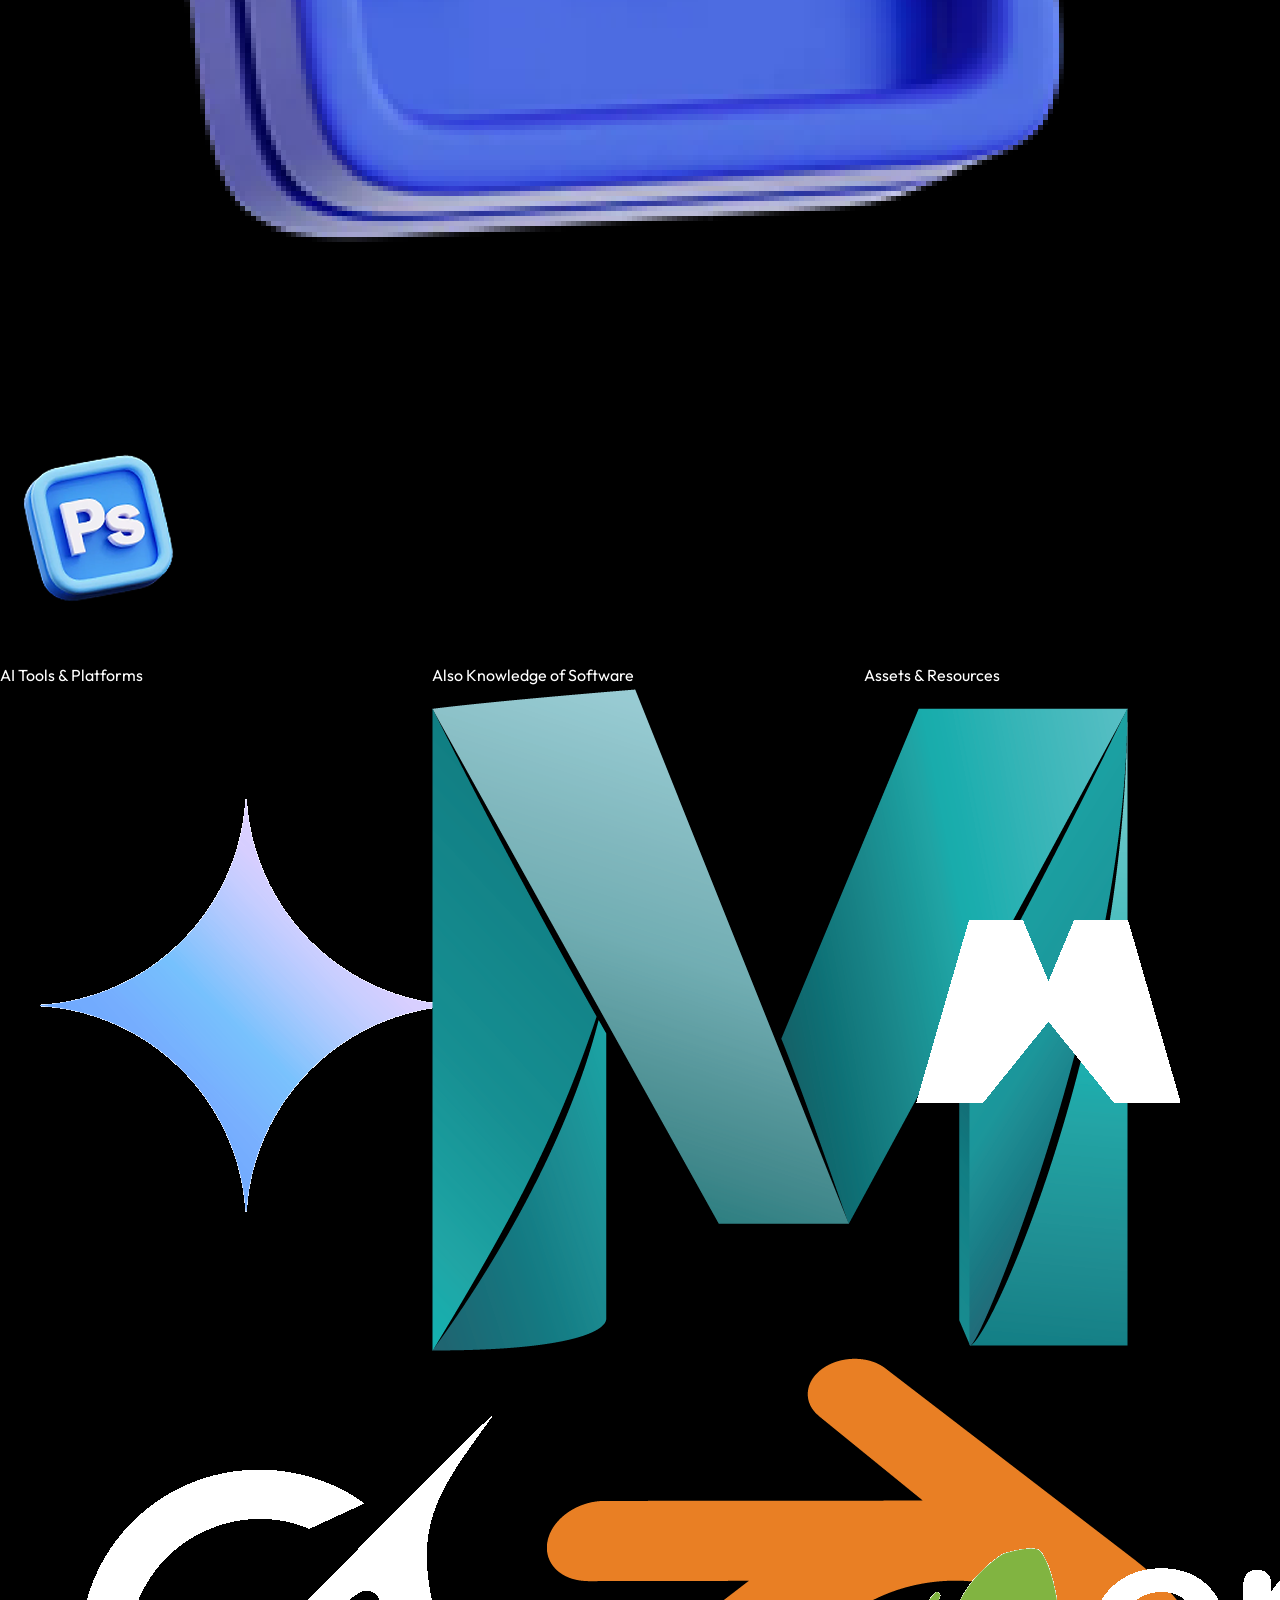
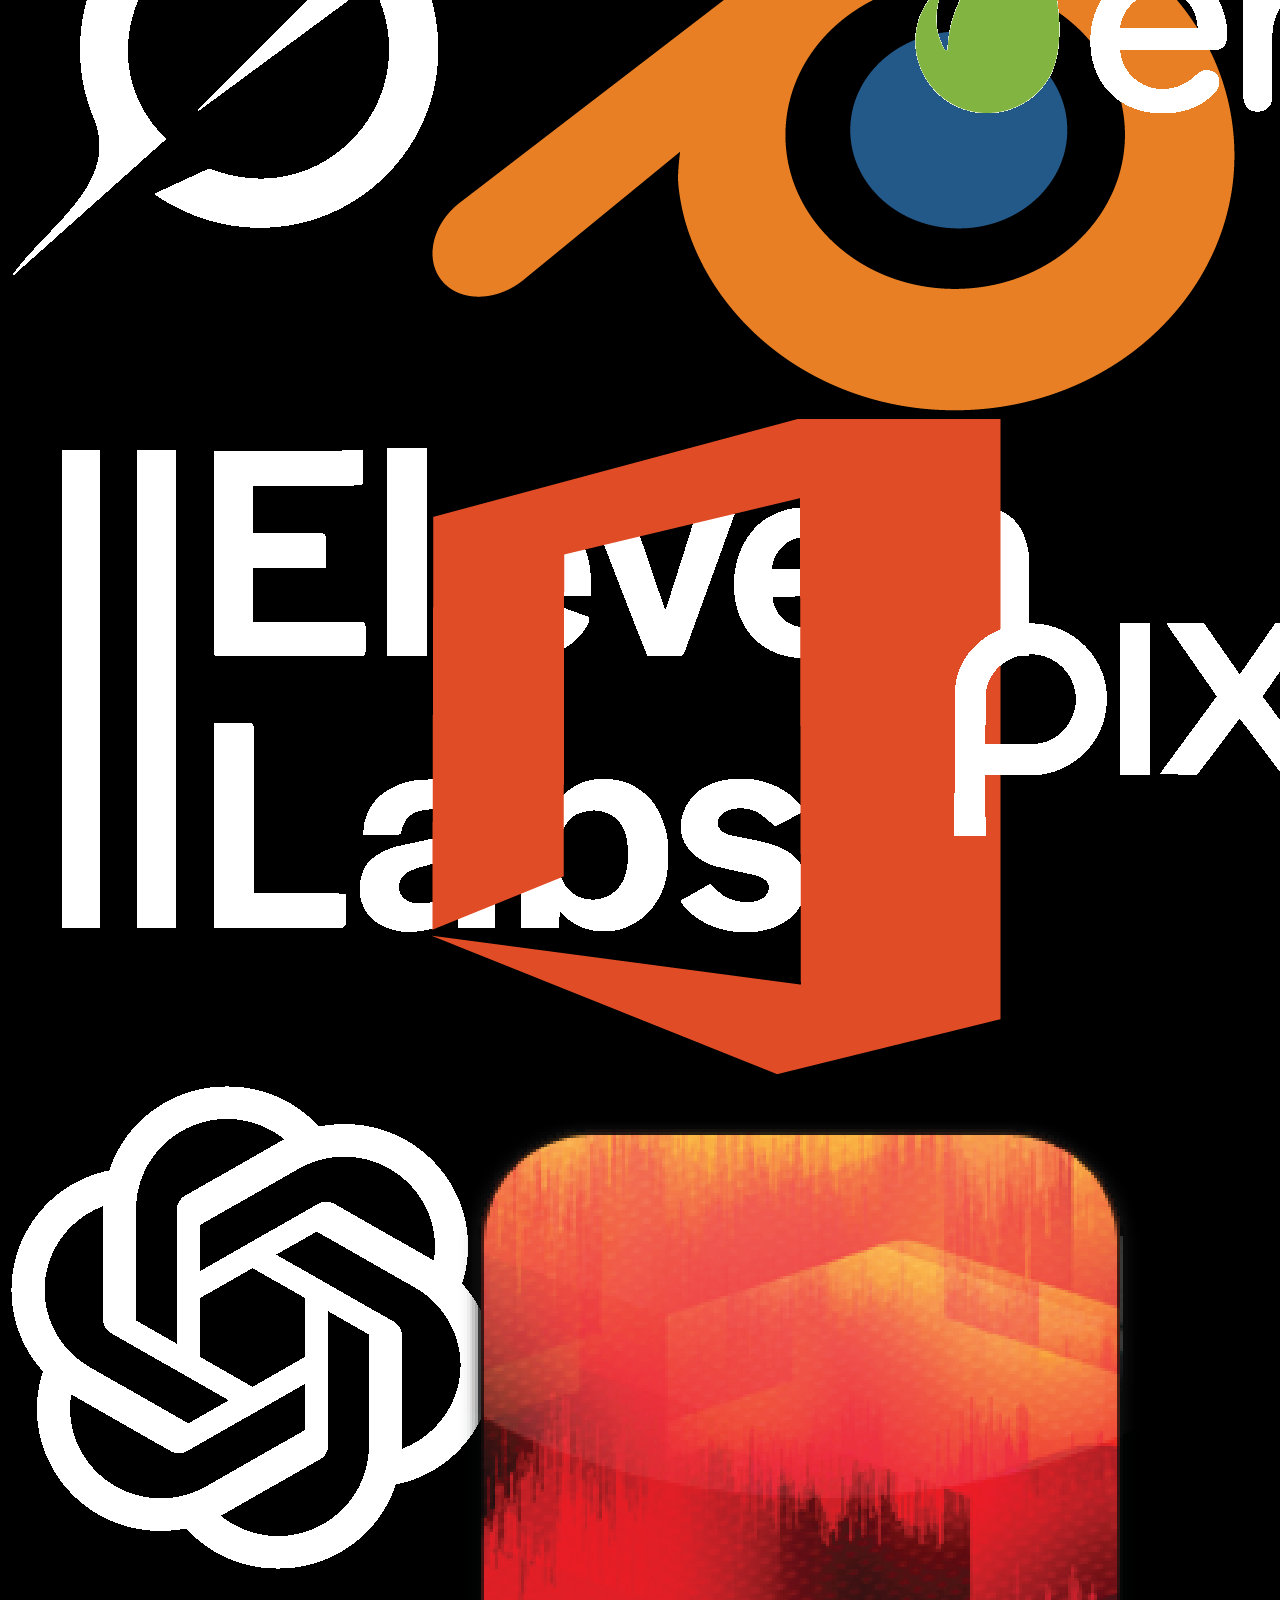
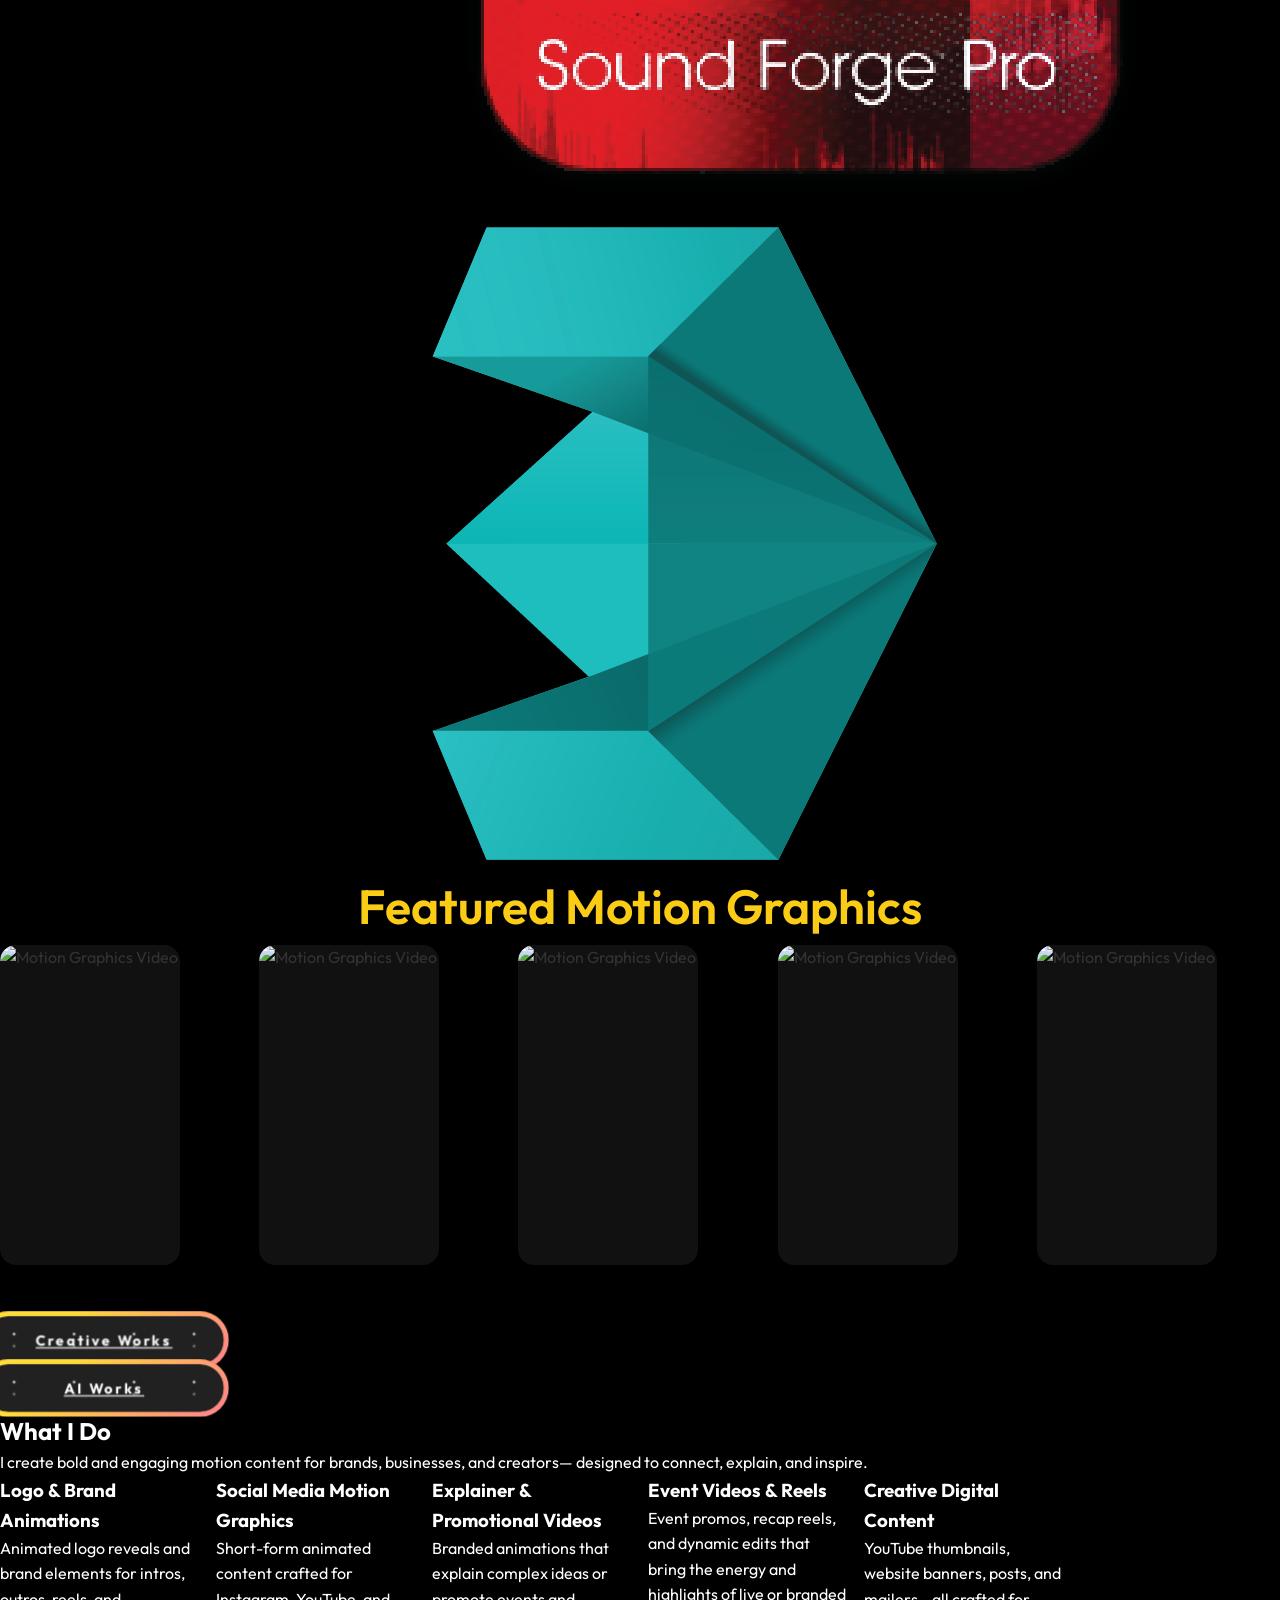
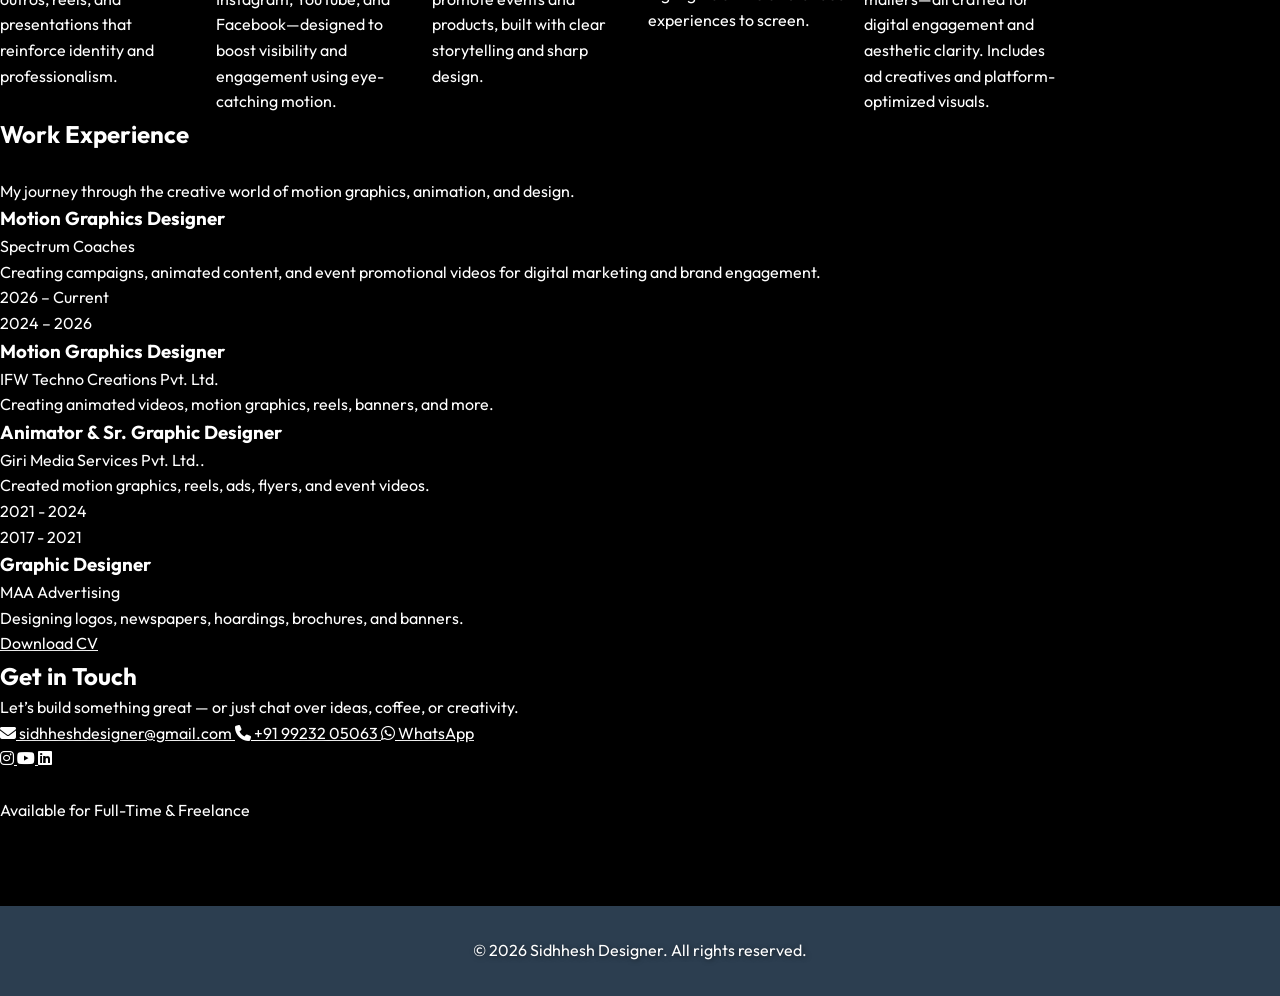
==== commit 1531df34: "Update index.html" ====
--- a/index.html
+++ b/index.html
@@ -297,11 +297,11 @@
 
        <!--Video 5 -->
    <div class="video-card portrait"
-     onclick="window.open('https://drive.google.com/file/d/1OdUztWI03zftr8DyypzwjmkmKnCVtJnP/view?usp=share_link')"
+     onclick="window.open('https://drive.google.com/file/d/151sNVmE8-LGjhQ3sZHKUGpXGyL6cg2Ud/view?usp=share_link', '_blank')"
      style="cursor:pointer;">
 
     <img
-        src="https://drive.google.com/thumbnail?id=1pIlwhUzPywXDF571CNxougNdJ3JR0va7"
+        src="https://drive.google.com/thumbnail?id=151sNVmE8-LGjhQ3sZHKUGpXGyL6cg2Ud"
         alt="Motion Graphics Video"
         class="portfolio-video"
         style="width:100%; height:100%; object-fit:cover;"
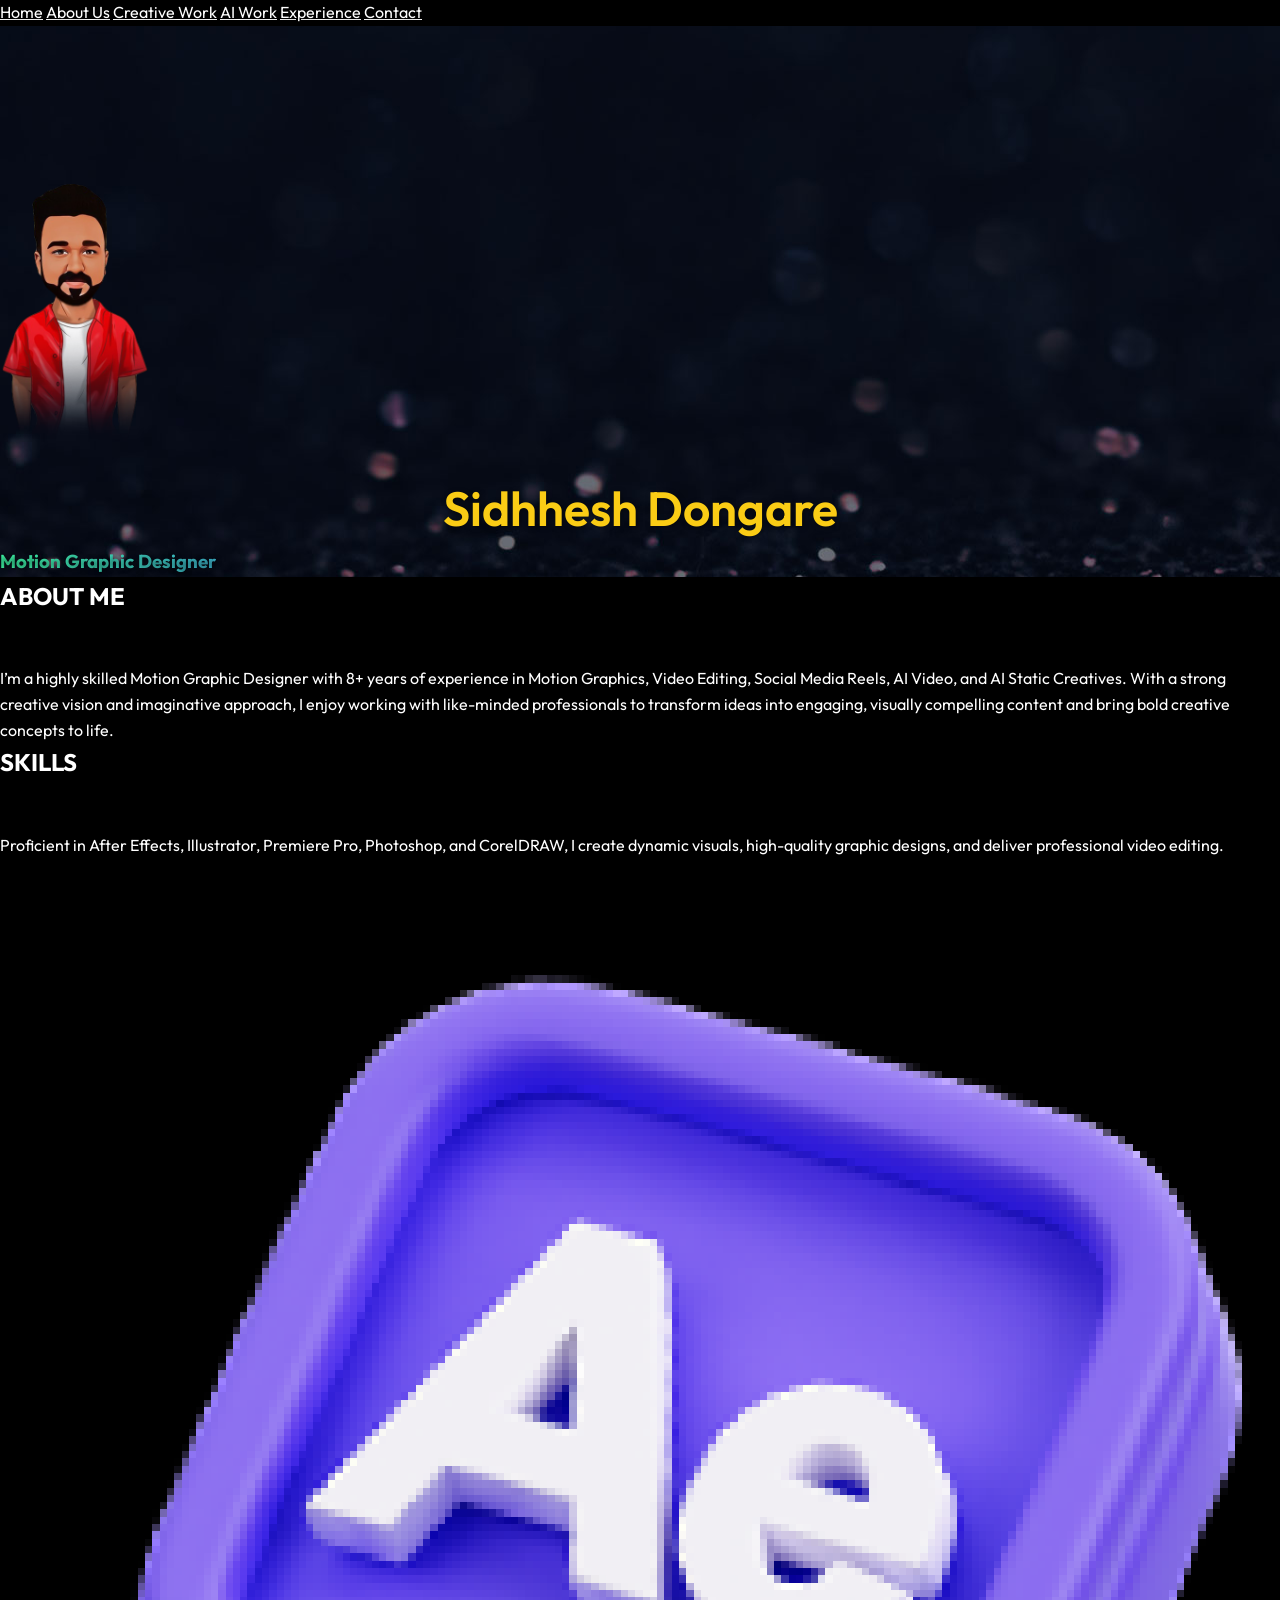
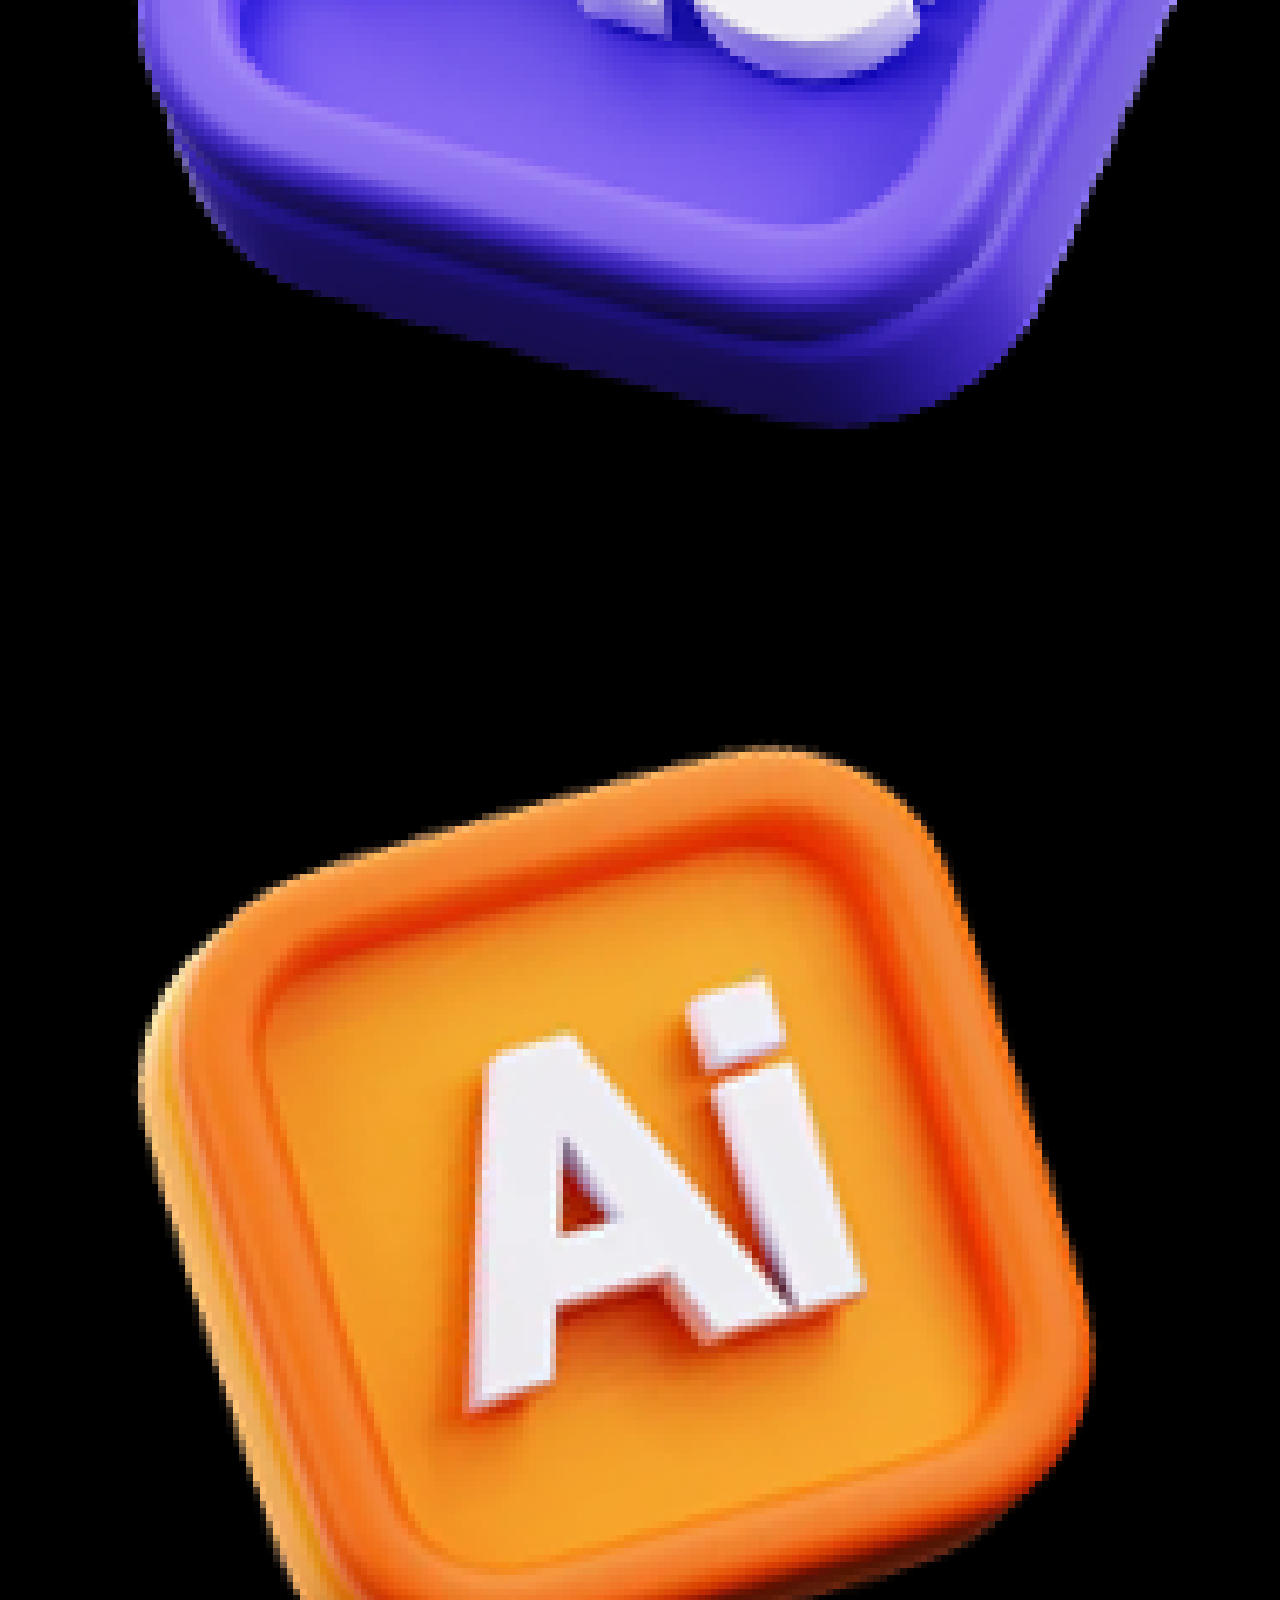
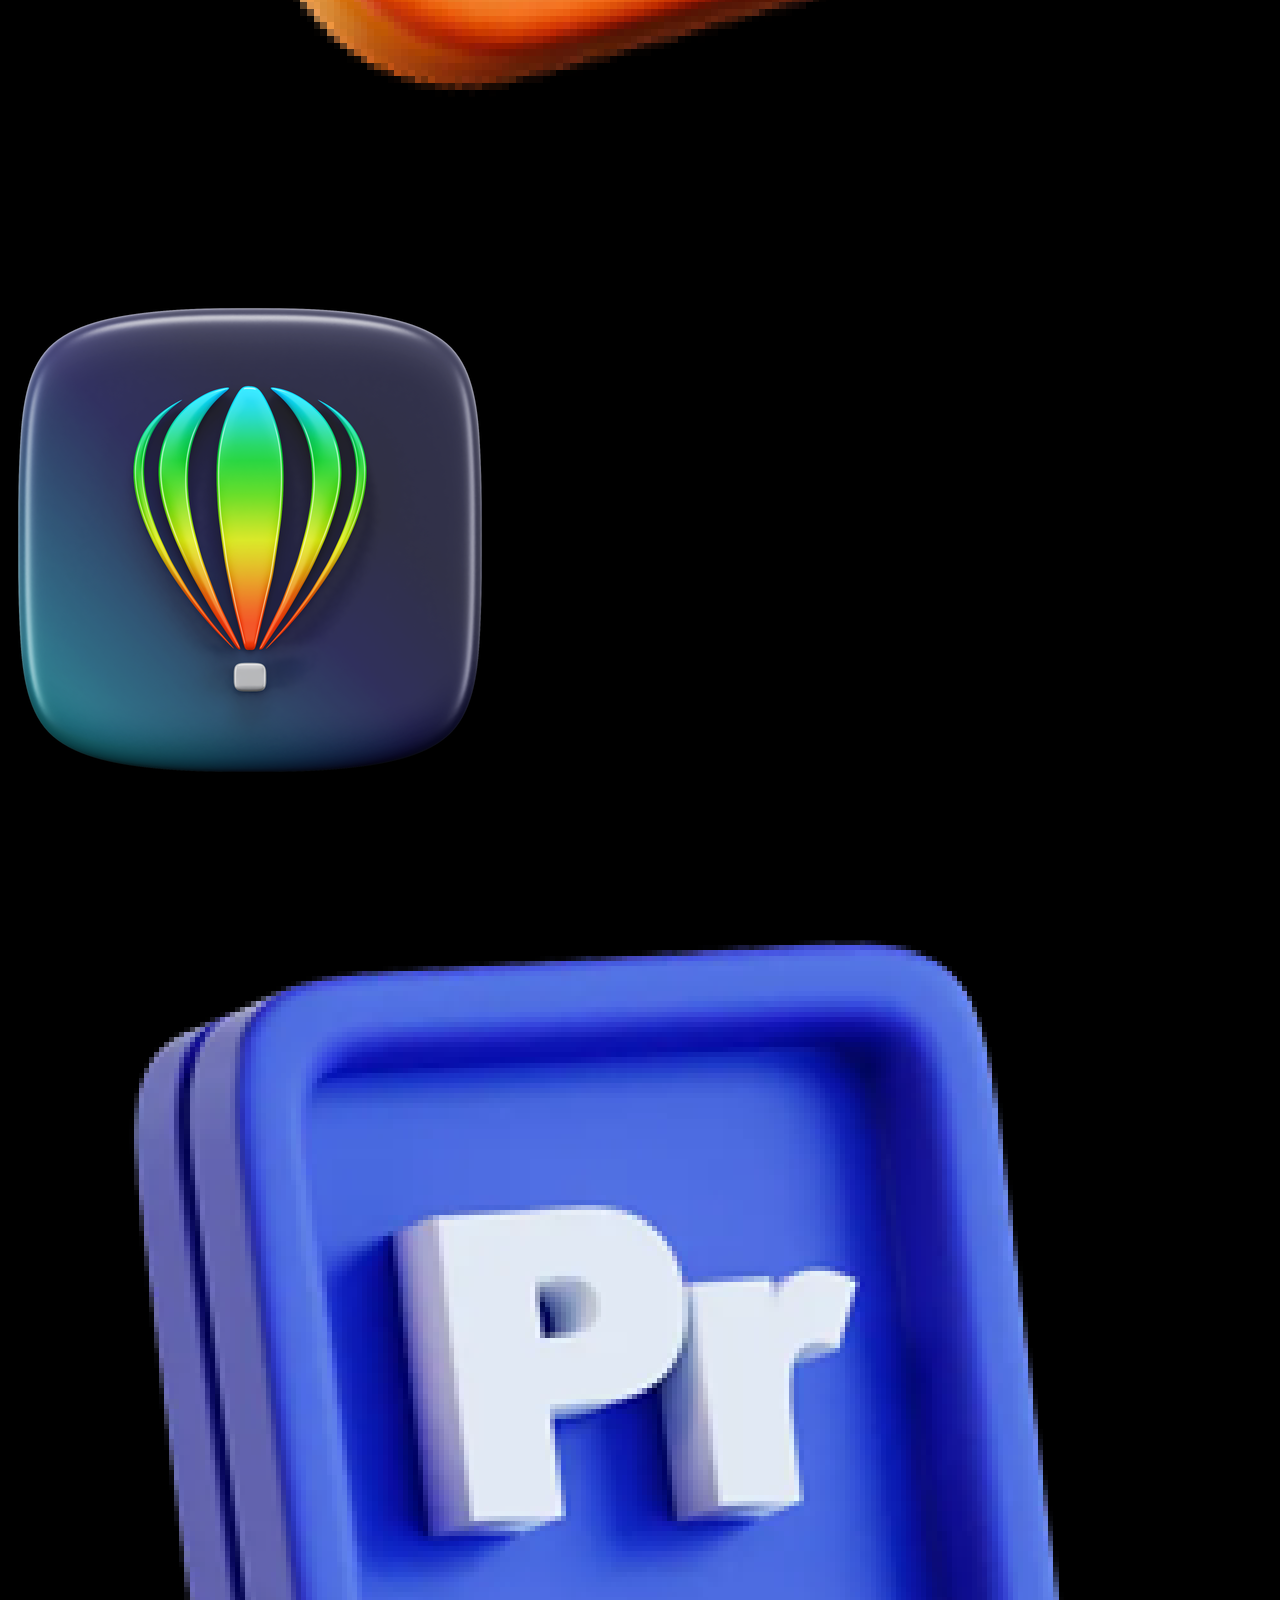
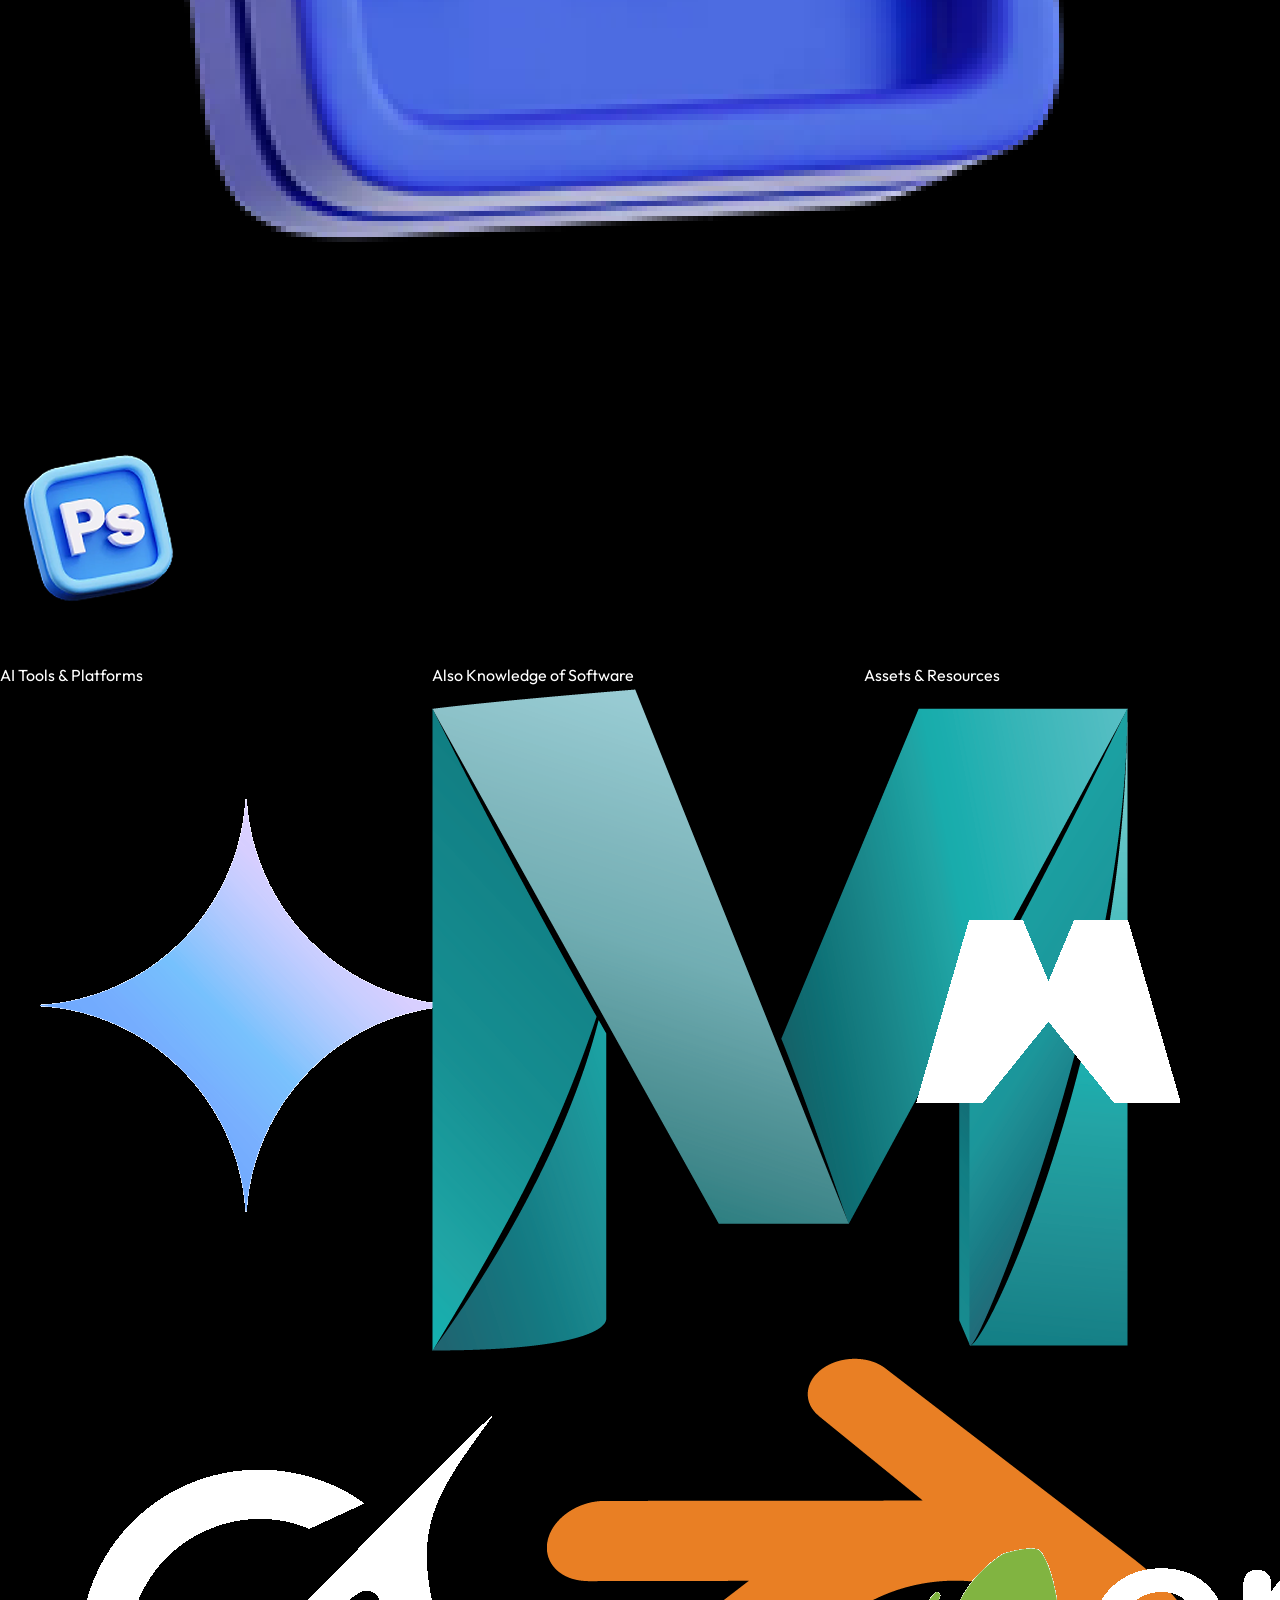
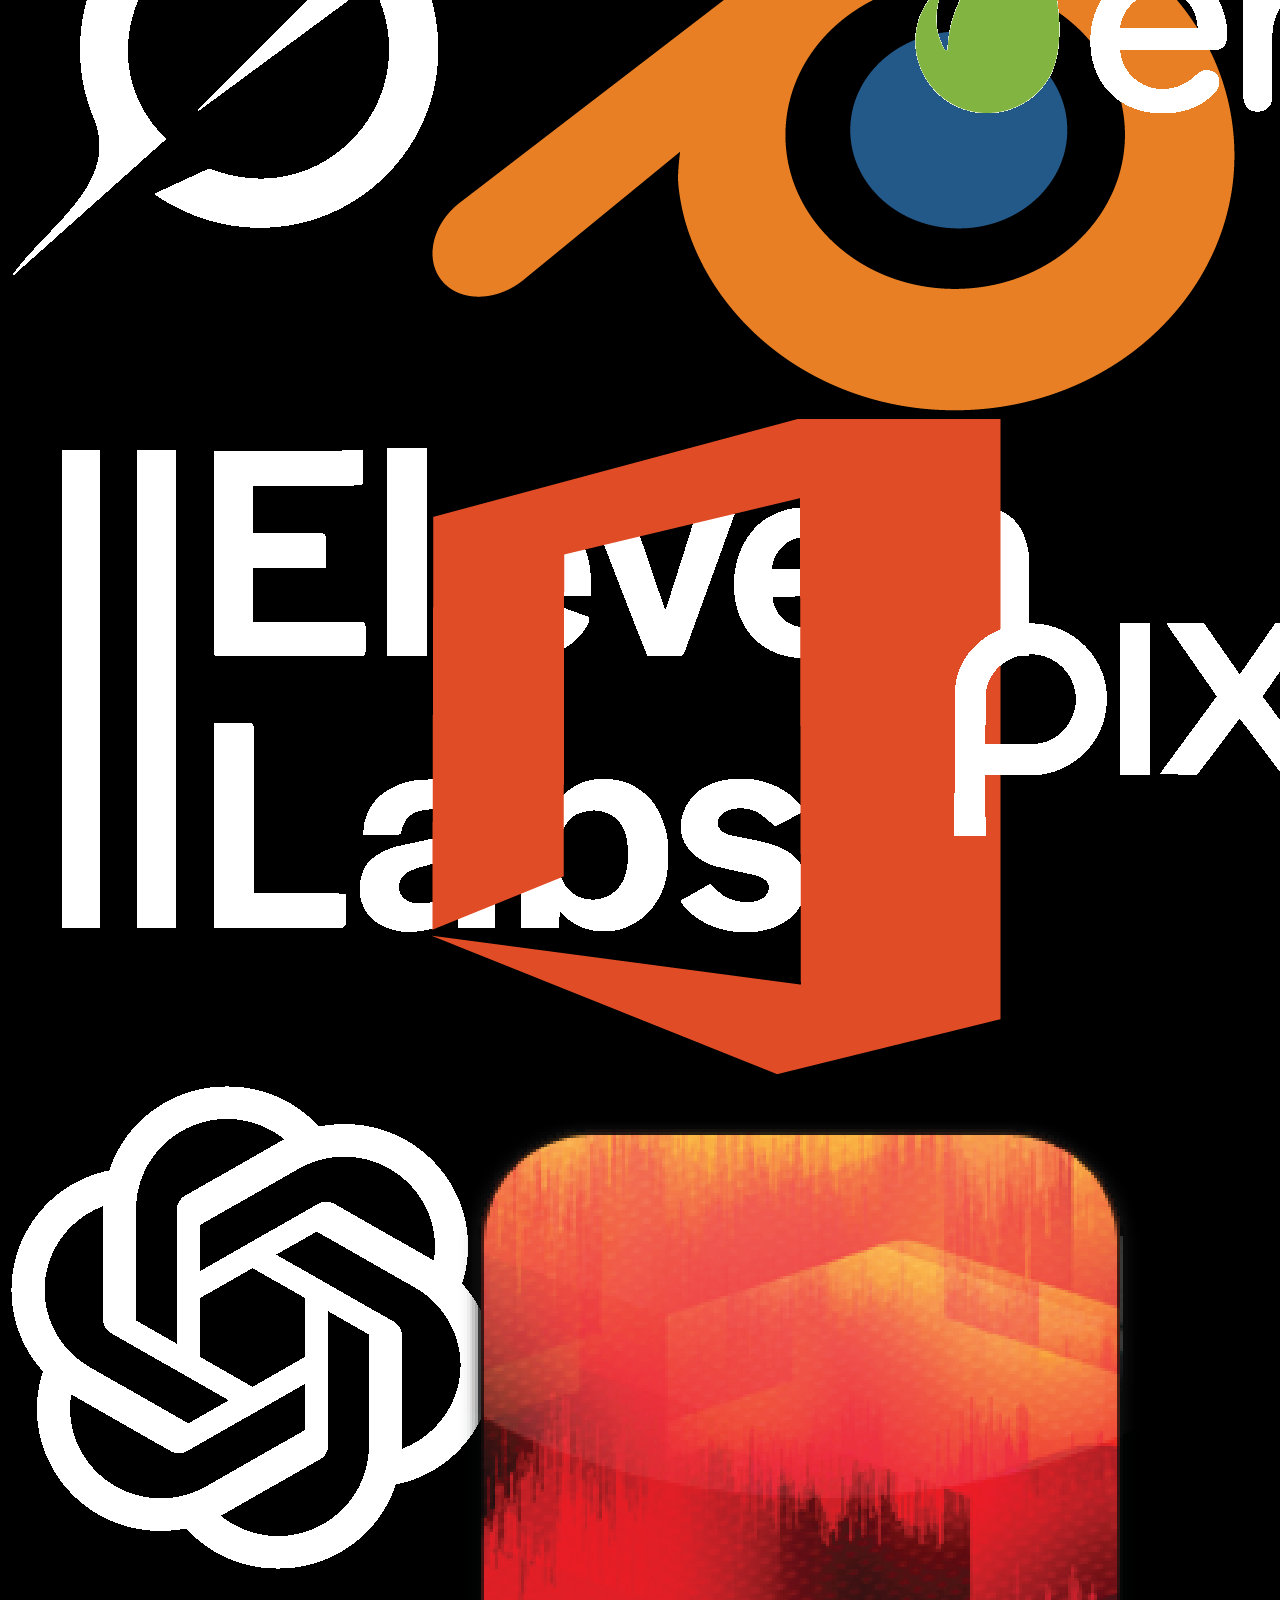
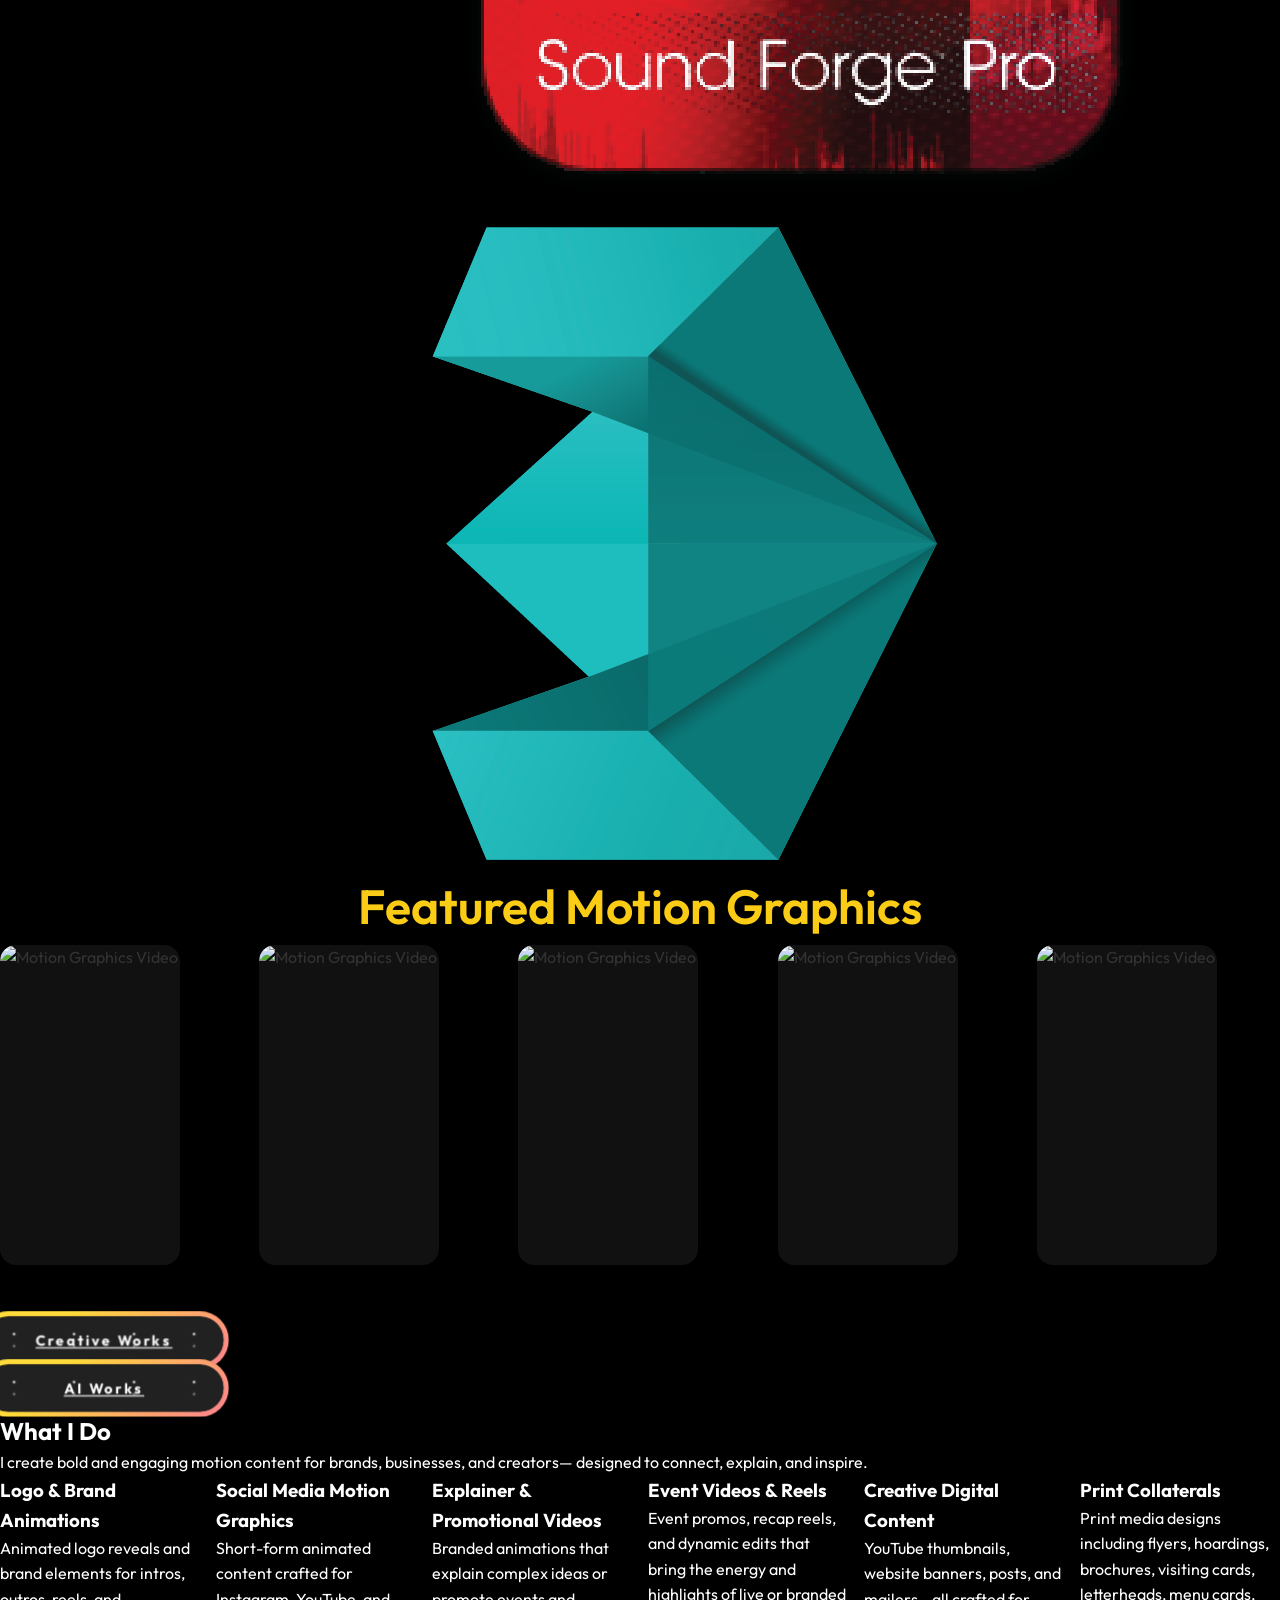
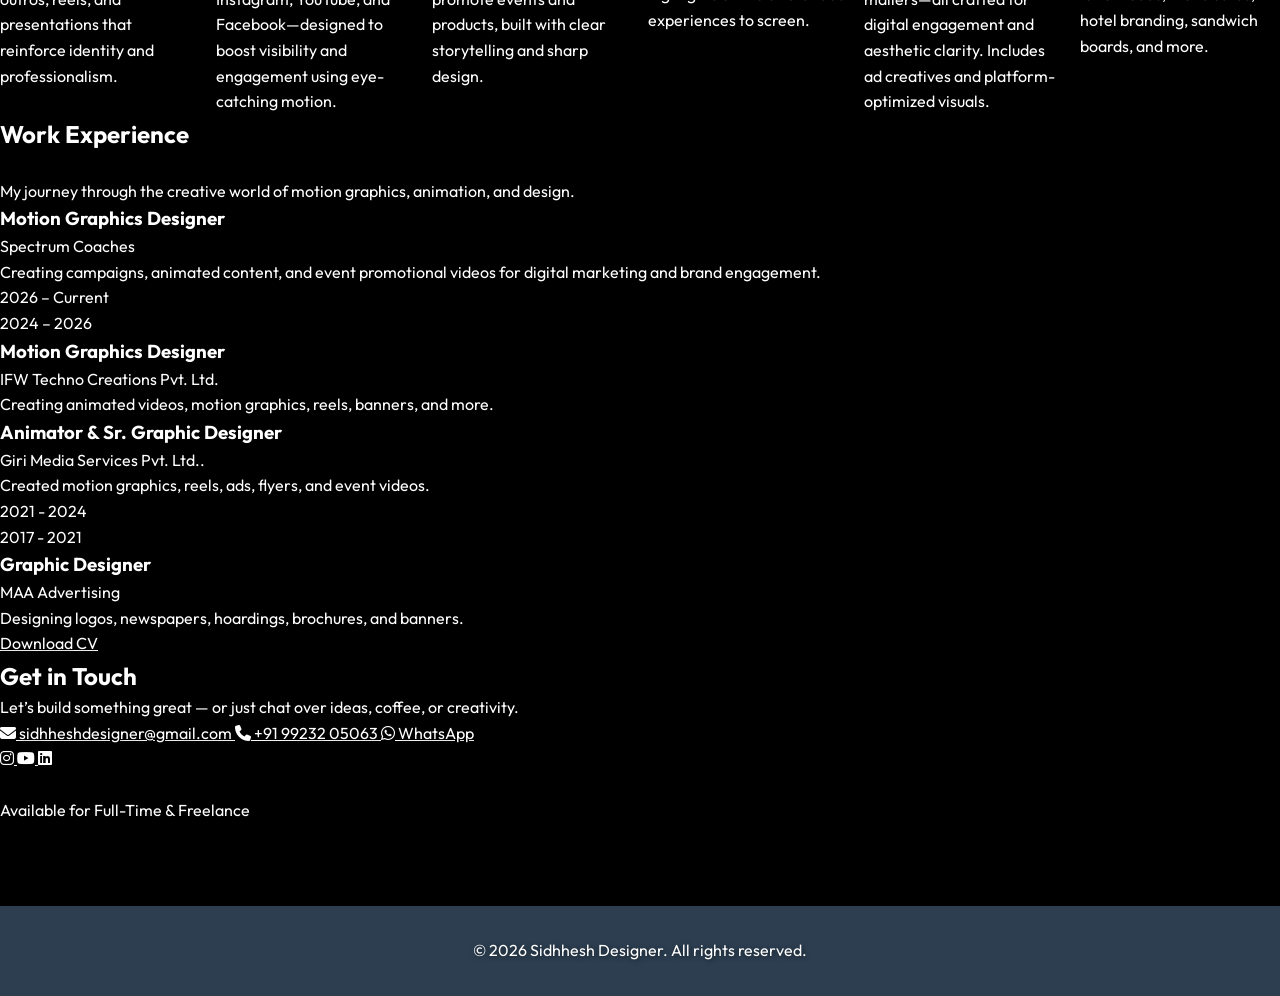
==== commit 0023e05a: "Update index.html" ====
--- a/index.html
+++ b/index.html
@@ -228,7 +228,7 @@
         </p>
         <div class="flex justify-center items-center gap-6 flex-wrap min-h-[60px]">
             <img src="Magnific_Logo.gif" alt="Magnific" class="h-12 w-24 animate-float-bounce" style="animation-delay:.4s;">
-            <img src="Envato elements_Logo.gif" alt="Envato Elements" class="h-16 w-26 animate-float-bounce" style="animation-delay:.2s;">
+            <img src="Envato elements_Logo.gif" alt="Envato Elements" class="h-16 w-24 animate-float-bounce" style="animation-delay:.2s;">
             <img src="Pixabay_Logo.gif" alt="Pixabay" class="h-12 w-24 animate-float-bounce">
                 </div>
     </div>
